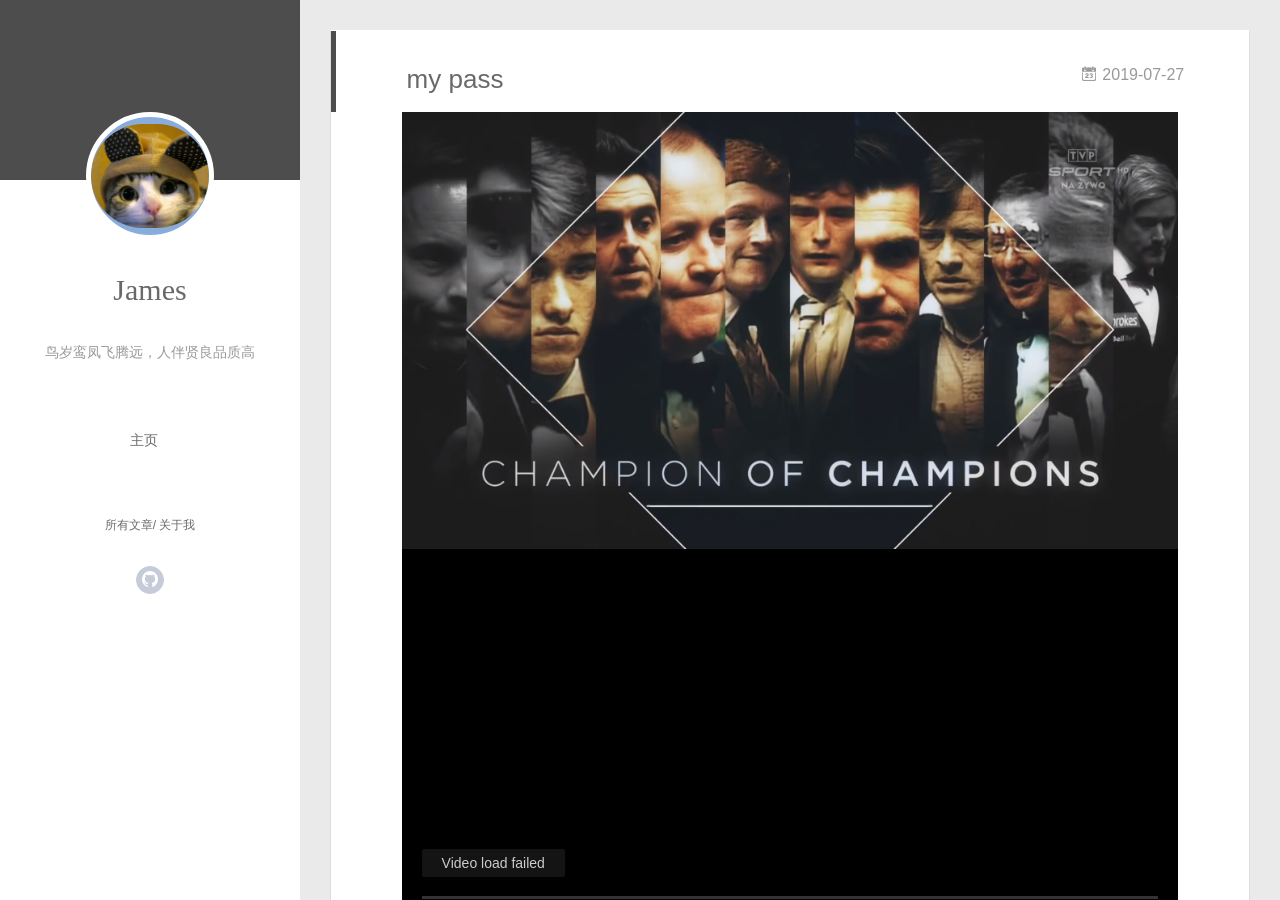
==== index.html @ f9513416 "Site updated: 2019-07-27 18:18:54" ====
<!DOCTYPE html>
<html>

<head>
  <meta name="generator" content="Hexo 3.9.0">
  <meta charset="utf-8">

  <meta name="renderer" content="webkit">
  <meta http-equiv="X-UA-Compatible" content="IE=edge">
  <link rel="dns-prefetch" href="https://www.xzlxh.club">
  <title>WilimCode 专注技术成长</title>
  <meta name="viewport"
                                                                                  content="width=device-width, initial-scale=1, maximum-scale=1">
  <meta property="og:type" content="website">
  <meta property="og:title" content="WilimCode 专注技术成长">
  <meta property="og:url" content="https://www.xzlxh.club/index.html">
  <meta property="og:site_name" content="WilimCode 专注技术成长">
  <meta property="og:locale" content="default">
  <meta name="twitter:card" content="summary">
  <meta name="twitter:title" content="WilimCode 专注技术成长">

  <link rel="alternative" href="/atom.xml" title="WilimCode 专注技术成长"
                                                                                  type="application/atom+xml">

  <link rel="icon" href="/favicon.png">

  <link rel="stylesheet" type="text/css" href="/./main.0cf68a.css">

  <style type="text/css">
    #container.show {
      background: linear-gradient(200deg, #a0cfe4, #e8c37e);
    }

  </style>

<link rel="stylesheet" type="text/css" href="/assets/css/DPlayer.min.css"><script src="/assets/js/DPlayer.min.js"></script></head>

</html>

<body>
  <div id="container" q-class="show:isCtnShow">
    <canvas id="anm-canvas" class="anm-canvas"></canvas>
    <div class="left-col" q-class="show:isShow">
      <div class="overlay" style="background: #4d4d4d"></div>
      <div class="intrude-less">
        <header id="header" class="inner">
          <a href="/" class="profilepic">
            <img src="/assets/img/head.jpeg" class="js-avatar">
          </a>
          <hgroup>
            <h1 class="header-author"><a href="/">James</a></h1>
          </hgroup>

          <p class="header-subtitle">鸟岁鸾凤飞腾远，人伴贤良品质高</p>

          <nav class="header-menu">
            <ul>

              <li><a href="/">主页</a></li>

            </ul>
          </nav>
          <nav class="header-smart-menu">

            <a q-on="click: openSlider(e, 'innerArchive')"
                                                                                            href="javascript:void(0)">所有文章</a>

            <a q-on="click: openSlider(e, 'aboutme')"
                                                                                            href="javascript:void(0)">关于我</a>

          </nav>
          <nav class="header-nav">
            <div class="social">

              <a class="github" target="_blank" href="https://github.com/linxjames"
                                                                                              title="github"><i
                                                                                                class="icon-github"></i></a>

            </div>
          </nav>
        </header>
      </div>

    </div>
    <div class="mid-col" q-class="show:isShow,hide:isShow|isFalse">
      <nav id="mobile-nav">
        <div class="overlay js-overlay" style="background: #4d4d4d"></div>
        <div class="btnctn js-mobile-btnctn">
          <div class="slider-trigger list" q-on="click: openSlider(e)"><i
                                                                                            class="icon icon-sort"></i>
          </div>
        </div>
        <div class="intrude-less">
          <header id="header" class="inner">
            <div class="profilepic">
              <img src="/assets/img/head.jpeg" class="js-avatar">
            </div>
            <hgroup>
              <h1 class="header-author js-header-author">James</h1>
            </hgroup>

            <p class="header-subtitle"><i
                                                                                              class="icon icon-quo-left"></i>鸟岁鸾凤飞腾远，人伴贤良品质高<i
                                                                                              class="icon icon-quo-right"></i>
            </p>

            <nav class="header-nav">
              <div class="social">

                <a class="github" target="_blank" href="https://github.com/linxjames"
                                                                                                title="github"><i
                                                                                                  class="icon-github"></i></a>

              </div>
            </nav>

            <nav class="header-menu js-header-menu">
              <ul style="width: 50%">

                <li style="width: 100%"><a href="/">主页</a></li>

              </ul>
            </nav>
          </header>
        </div>
        <div class="mobile-mask" style="display:none" q-show="isShow"></div>
      </nav>

      <div id="wrapper" class="body-wrap">
        <div class="menu-l">
          <div class="canvas-wrap">
            <canvas data-colors="#eaeaea" data-sectionHeight="100" data-contentId="js-content"
                                                                                            id="myCanvas1"
                                                                                            class="anm-canvas"></canvas>
          </div>
          <div id="js-content" class="content-ll">
            <article id="post-my-pass" class="article article-type-post  article-index" itemscope
                                                                                            itemprop="blogPost">
              <div class="article-inner">

                <header class="article-header">
                  <h1 itemprop="name">
                    <a class="article-title" href="/2019/07/27/my-pass/">my
                      pass</a>
                  </h1>

                  <a href="/2019/07/27/my-pass/" class="archive-article-date">
                    <time datetime="2019-07-27T04:00:51.000Z"
                                                                                                    itemprop="datePublished"><i
                                                                                                      class="icon-calendar icon"></i>2019-07-27</time>
                  </a>

                </header>

                <div class="article-entry" itemprop="articleBody">

                  <link rel="stylesheet" class="aplayer-secondary-style-marker"
                                                                                                  href="/assets/css/APlayer.min.css">
                  <script src="/assets/js/APlayer.min.js"
                                                                                                  class="aplayer-secondary-script-marker">
                  </script><img src="/2019/07/27/my-pass/champions.png"
                                                                                                  title="This is an example image">
                  <div id="dplayer0" class="dplayer hexo-tag-dplayer-mark"
                                                                                                  style="margin-bottom: 20px;">
                  </div>
                  <script>
                    (function() {
                      var player = new DPlayer({
                        "container": document.getElementById("dplayer0"),
                        "theme": "#FADFA3",
                        "loop": true,
                        "video": {
                          "url": "http://home.ustc.edu.cn/~mmmwhy/GEM.mp4",
                          "pic": "http://home.ustc.edu.cn/~mmmwhy/GEM.jpg"
                        }
                      });
                      window.dplayers || (window.dplayers = []);
                      window.dplayers.push(player);
                    })()

                  </script>

                </div>
                <div class="article-info article-info-index">

                  <p class="article-more-link">
                    <a class="article-more-a" href="/2019/07/27/my-pass/">展开全文
                      >></a>
                  </p>

                  <div class="clearfix"></div>
                </div>
              </div>
            </article>

            <aside class="wrap-side-operation">
              <div class="mod-side-operation">

                <div class="jump-container" id="js-jump-container"
                                                                                                style="display:none;">
                  <a href="javascript:void(0)"
                                                                                                  class="mod-side-operation__jump-to-top">
                    <i class="icon-font icon-back"></i>
                  </a>
                  <div id="js-jump-plan-container" class="jump-plan-container"
                                                                                                  style="top: -11px;">
                    <i class="icon-font icon-plane jump-plane"></i>
                  </div>
                </div>

              </div>
            </aside>

          </div>
        </div>
      </div>
      <footer id="footer">
        <div class="outer">
          <div id="footer-info">
            <div class="footer-left">
              &copy; 2019 WilimCode 专注技术成长
            </div>
            <div class="footer-right">
              <a href="https://github.com/linxjames"
                                                                                              target="_blank">MyGitHub</a>
              HomePage <a href="http://xzlxh.club" target="_blank">Home</a> by
              James
            </div>
          </div>
        </div>
      </footer>

    </div>
    <script>
      var yiliaConfig = {
        mathjax: false,
        isHome: true,
        isPost: false,
        isArchive: false,
        isTag: false,
        isCategory: false,
        open_in_new: true,
        toc_hide_index: true,
        root: "/",
        innerArchive: true,
        showTags: false
      }

    </script>

    <script>
      ! function(t) {
        function n(e) {
          if (r[e]) return r[e].exports;
          var i = r[e] = {
            exports: {},
            id: e,
            loaded: !1
          };
          return t[e].call(i.exports, i, i.exports, n), i.loaded = !0, i.exports
        }
        var r = {};
        n.m = t, n.c = r, n.p = "./", n(0)
      }([function(t, n, r) {
        r(195), t.exports = r(191)
      }, function(t, n, r) {
        var e = r(3),
          i = r(52),
          o = r(27),
          u = r(28),
          c = r(53),
          f = "prototype",
          a = function(t, n, r) {
            var s, l, h, v, p = t & a.F,
              d = t & a.G,
              y = t & a.S,
              g = t & a.P,
              b = t & a.B,
              m = d ? e : y ? e[n] || (e[n] = {}) : (e[n] || {})[f],
              x = d ? i : i[n] || (i[n] = {}),
              w = x[f] || (x[f] = {});
            d && (r = n);
            for (s in r) l = !p && m && void 0 !== m[s], h = (l ? m : r)[s],
              v =
              b && l ? c(h, e) : g && "function" == typeof h ? c(Function
                .call,
                h) : h, m && u(m, s, h, t & a.U), x[s] != h && o(x, s, v),
              g &&
              w[s] != h && (w[s] = h)
          };
        e.core = i, a.F = 1, a.G = 2, a.S = 4, a.P = 8, a.B = 16, a.W = 32,
          a
          .U = 64, a.R = 128, t.exports = a
      }, function(t, n, r) {
        var e = r(6);
        t.exports = function(t) {
          if (!e(t)) throw TypeError(t + " is not an object!");
          return t
        }
      }, function(t, n) {
        var r = t.exports = "undefined" != typeof window && window.Math ==
          Math ? window : "undefined" != typeof self && self.Math == Math ?
          self : Function("return this")();
        "number" == typeof __g && (__g = r)
      }, function(t, n) {
        t.exports = function(t) {
          try {
            return !!t()
          } catch (t) {
            return !0
          }
        }
      }, function(t, n) {
        var r = t.exports = "undefined" != typeof window && window.Math ==
          Math ? window : "undefined" != typeof self && self.Math == Math ?
          self : Function("return this")();
        "number" == typeof __g && (__g = r)
      }, function(t, n) {
        t.exports = function(t) {
          return "object" == typeof t ? null !== t : "function" ==
            typeof t
        }
      }, function(t, n, r) {
        var e = r(126)("wks"),
          i = r(76),
          o = r(3).Symbol,
          u = "function" == typeof o;
        (t.exports = function(t) {
          return e[t] || (e[t] = u && o[t] || (u ? o : i)("Symbol." + t))
        }).store = e
      }, function(t, n) {
        var r = {}.hasOwnProperty;
        t.exports = function(t, n) {
          return r.call(t, n)
        }
      }, function(t, n, r) {
        var e = r(94),
          i = r(33);
        t.exports = function(t) {
          return e(i(t))
        }
      }, function(t, n, r) {
        t.exports = !r(4)(function() {
          return 7 != Object.defineProperty({}, "a", {
            get: function() {
              return 7
            }
          }).a
        })
      }, function(t, n, r) {
        var e = r(2),
          i = r(167),
          o = r(50),
          u = Object.defineProperty;
        n.f = r(10) ? Object.defineProperty : function(t, n, r) {
          if (e(t), n = o(n, !0), e(r), i) try {
            return u(t, n, r)
          } catch (t) {}
          if ("get" in r || "set" in r) throw TypeError(
            "Accessors not supported!");
          return "value" in r && (t[n] = r.value), t
        }
      }, function(t, n, r) {
        t.exports = !r(18)(function() {
          return 7 != Object.defineProperty({}, "a", {
            get: function() {
              return 7
            }
          }).a
        })
      }, function(t, n, r) {
        var e = r(14),
          i = r(22);
        t.exports = r(12) ? function(t, n, r) {
          return e.f(t, n, i(1, r))
        } : function(t, n, r) {
          return t[n] = r, t
        }
      }, function(t, n, r) {
        var e = r(20),
          i = r(58),
          o = r(42),
          u = Object.defineProperty;
        n.f = r(12) ? Object.defineProperty : function(t, n, r) {
          if (e(t), n = o(n, !0), e(r), i) try {
            return u(t, n, r)
          } catch (t) {}
          if ("get" in r || "set" in r) throw TypeError(
            "Accessors not supported!");
          return "value" in r && (t[n] = r.value), t
        }
      }, function(t, n, r) {
        var e = r(40)("wks"),
          i = r(23),
          o = r(5).Symbol,
          u = "function" == typeof o;
        (t.exports = function(t) {
          return e[t] || (e[t] = u && o[t] || (u ? o : i)("Symbol." + t))
        }).store = e
      }, function(t, n, r) {
        var e = r(67),
          i = Math.min;
        t.exports = function(t) {
          return t > 0 ? i(e(t), 9007199254740991) : 0
        }
      }, function(t, n, r) {
        var e = r(46);
        t.exports = function(t) {
          return Object(e(t))
        }
      }, function(t, n) {
        t.exports = function(t) {
          try {
            return !!t()
          } catch (t) {
            return !0
          }
        }
      }, function(t, n, r) {
        var e = r(63),
          i = r(34);
        t.exports = Object.keys || function(t) {
          return e(t, i)
        }
      }, function(t, n, r) {
        var e = r(21);
        t.exports = function(t) {
          if (!e(t)) throw TypeError(t + " is not an object!");
          return t
        }
      }, function(t, n) {
        t.exports = function(t) {
          return "object" == typeof t ? null !== t : "function" ==
            typeof t
        }
      }, function(t, n) {
        t.exports = function(t, n) {
          return {
            enumerable: !(1 & t),
            configurable: !(2 & t),
            writable: !(4 & t),
            value: n
          }
        }
      }, function(t, n) {
        var r = 0,
          e = Math.random();
        t.exports = function(t) {
          return "Symbol(".concat(void 0 === t ? "" : t, ")_", (++r + e)
            .toString(36))
        }
      }, function(t, n) {
        var r = {}.hasOwnProperty;
        t.exports = function(t, n) {
          return r.call(t, n)
        }
      }, function(t, n) {
        var r = t.exports = {
          version: "2.4.0"
        };
        "number" == typeof __e && (__e = r)
      }, function(t, n) {
        t.exports = function(t) {
          if ("function" != typeof t) throw TypeError(t +
            " is not a function!");
          return t
        }
      }, function(t, n, r) {
        var e = r(11),
          i = r(66);
        t.exports = r(10) ? function(t, n, r) {
          return e.f(t, n, i(1, r))
        } : function(t, n, r) {
          return t[n] = r, t
        }
      }, function(t, n, r) {
        var e = r(3),
          i = r(27),
          o = r(24),
          u = r(76)("src"),
          c = "toString",
          f = Function[c],
          a = ("" + f).split(c);
        r(52).inspectSource = function(t) {
          return f.call(t)
        }, (t.exports = function(t, n, r, c) {
          var f = "function" == typeof r;
          f && (o(r, "name") || i(r, "name", n)), t[n] !== r && (f && (
              o(r,
                u) || i(r, u, t[n] ? "" + t[n] : a.join(String(n)))),
            t ===
            e ? t[n] = r : c ? t[n] ? t[n] = r : i(t, n, r) : (
              delete t[
                n], i(t, n, r)))
        })(Function.prototype, c, function() {
          return "function" == typeof this && this[u] || f.call(this)
        })
      }, function(t, n, r) {
        var e = r(1),
          i = r(4),
          o = r(46),
          u = function(t, n, r, e) {
            var i = String(o(t)),
              u = "<" + n;
            return "" !== r && (u += " " + r + '="' + String(e).replace(
              /"/g,
              "&quot;") + '"'), u + ">" + i + "</" + n + ">"
          };
        t.exports = function(t, n) {
          var r = {};
          r[t] = n(u), e(e.P + e.F * i(function() {
            var n = "" [t]('"');
            return n !== n.toLowerCase() || n.split('"').length > 3
          }), "String", r)
        }
      }, function(t, n, r) {
        var e = r(115),
          i = r(46);
        t.exports = function(t) {
          return e(i(t))
        }
      }, function(t, n, r) {
        var e = r(116),
          i = r(66),
          o = r(30),
          u = r(50),
          c = r(24),
          f = r(167),
          a = Object.getOwnPropertyDescriptor;
        n.f = r(10) ? a : function(t, n) {
          if (t = o(t), n = u(n, !0), f) try {
            return a(t, n)
          } catch (t) {}
          if (c(t, n)) return i(!e.f.call(t, n), t[n])
        }
      }, function(t, n, r) {
        var e = r(24),
          i = r(17),
          o = r(145)("IE_PROTO"),
          u = Object.prototype;
        t.exports = Object.getPrototypeOf || function(t) {
          return t = i(t), e(t, o) ? t[o] : "function" == typeof t
            .constructor && t instanceof t.constructor ? t.constructor
            .prototype : t instanceof Object ? u : null
        }
      }, function(t, n) {
        t.exports = function(t) {
          if (void 0 == t) throw TypeError("Can't call method on  " + t);
          return t
        }
      }, function(t, n) {
        t.exports =
          "constructor,hasOwnProperty,isPrototypeOf,propertyIsEnumerable,toLocaleString,toString,valueOf"
          .split(",")
      }, function(t, n) {
        t.exports = {}
      }, function(t, n) {
        t.exports = !0
      }, function(t, n) {
        n.f = {}.propertyIsEnumerable
      }, function(t, n, r) {
        var e = r(14).f,
          i = r(8),
          o = r(15)("toStringTag");
        t.exports = function(t, n, r) {
          t && !i(t = r ? t : t.prototype, o) && e(t, o, {
            configurable: !0,
            value: n
          })
        }
      }, function(t, n, r) {
        var e = r(40)("keys"),
          i = r(23);
        t.exports = function(t) {
          return e[t] || (e[t] = i(t))
        }
      }, function(t, n, r) {
        var e = r(5),
          i = "__core-js_shared__",
          o = e[i] || (e[i] = {});
        t.exports = function(t) {
          return o[t] || (o[t] = {})
        }
      }, function(t, n) {
        var r = Math.ceil,
          e = Math.floor;
        t.exports = function(t) {
          return isNaN(t = +t) ? 0 : (t > 0 ? e : r)(t)
        }
      }, function(t, n, r) {
        var e = r(21);
        t.exports = function(t, n) {
          if (!e(t)) return t;
          var r, i;
          if (n && "function" == typeof(r = t.toString) && !e(i = r.call(
              t)))
            return i;
          if ("function" == typeof(r = t.valueOf) && !e(i = r.call(t)))
            return i;
          if (!n && "function" == typeof(r = t.toString) && !e(i = r.call(
              t)))
            return i;
          throw TypeError("Can't convert object to primitive value")
        }
      }, function(t, n, r) {
        var e = r(5),
          i = r(25),
          o = r(36),
          u = r(44),
          c = r(14).f;
        t.exports = function(t) {
          var n = i.Symbol || (i.Symbol = o ? {} : e.Symbol || {});
          "_" == t.charAt(0) || t in n || c(n, t, {
            value: u.f(t)
          })
        }
      }, function(t, n, r) {
        n.f = r(15)
      }, function(t, n) {
        var r = {}.toString;
        t.exports = function(t) {
          return r.call(t).slice(8, -1)
        }
      }, function(t, n) {
        t.exports = function(t) {
          if (void 0 == t) throw TypeError("Can't call method on  " + t);
          return t
        }
      }, function(t, n, r) {
        var e = r(4);
        t.exports = function(t, n) {
          return !!t && e(function() {
            n ? t.call(null, function() {}, 1) : t.call(null)
          })
        }
      }, function(t, n, r) {
        var e = r(53),
          i = r(115),
          o = r(17),
          u = r(16),
          c = r(203);
        t.exports = function(t, n) {
          var r = 1 == t,
            f = 2 == t,
            a = 3 == t,
            s = 4 == t,
            l = 6 == t,
            h = 5 == t || l,
            v = n || c;
          return function(n, c, p) {
            for (var d, y, g = o(n), b = i(g), m = e(c, p, 3), x = u(b
                  .length), w = 0, S = r ? v(n, x) : f ? v(n, 0) :
                void 0; x >
              w; w++)
              if ((h || w in b) && (d = b[w], y = m(d, w, g), t))
                if (r) S[w] = y;
                else if (y) switch (t) {
              case 3:
                return !0;
              case 5:
                return d;
              case 6:
                return w;
              case 2:
                S.push(d)
            } else if (s) return !1;
            return l ? -1 : a || s ? s : S
          }
        }
      }, function(t, n, r) {
        var e = r(1),
          i = r(52),
          o = r(4);
        t.exports = function(t, n) {
          var r = (i.Object || {})[t] || Object[t],
            u = {};
          u[t] = n(r), e(e.S + e.F * o(function() {
            r(1)
          }), "Object", u)
        }
      }, function(t, n, r) {
        var e = r(6);
        t.exports = function(t, n) {
          if (!e(t)) return t;
          var r, i;
          if (n && "function" == typeof(r = t.toString) && !e(i = r.call(
              t)))
            return i;
          if ("function" == typeof(r = t.valueOf) && !e(i = r.call(t)))
            return i;
          if (!n && "function" == typeof(r = t.toString) && !e(i = r.call(
              t)))
            return i;
          throw TypeError("Can't convert object to primitive value")
        }
      }, function(t, n, r) {
        var e = r(5),
          i = r(25),
          o = r(91),
          u = r(13),
          c = "prototype",
          f = function(t, n, r) {
            var a, s, l, h = t & f.F,
              v = t & f.G,
              p = t & f.S,
              d = t & f.P,
              y = t & f.B,
              g = t & f.W,
              b = v ? i : i[n] || (i[n] = {}),
              m = b[c],
              x = v ? e : p ? e[n] : (e[n] || {})[c];
            v && (r = n);
            for (a in r)(s = !h && x && void 0 !== x[a]) && a in b || (l =
              s ?
              x[a] : r[a], b[a] = v && "function" != typeof x[a] ? r[a] :
              y &&
              s ? o(l, e) : g && x[a] == l ? function(t) {
                var n = function(n, r, e) {
                  if (this instanceof t) {
                    switch (arguments.length) {
                      case 0:
                        return new t;
                      case 1:
                        return new t(n);
                      case 2:
                        return new t(n, r)
                    }
                    return new t(n, r, e)
                  }
                  return t.apply(this, arguments)
                };
                return n[c] = t[c], n
              }(l) : d && "function" == typeof l ? o(Function.call, l) :
              l,
              d && ((b.virtual || (b.virtual = {}))[a] = l, t & f.R &&
                m && !
                m[a] && u(m, a, l)))
          };
        f.F = 1, f.G = 2, f.S = 4, f.P = 8, f.B = 16, f.W = 32, f.U = 64, f
          .R =
          128, t.exports = f
      }, function(t, n) {
        var r = t.exports = {
          version: "2.4.0"
        };
        "number" == typeof __e && (__e = r)
      }, function(t, n, r) {
        var e = r(26);
        t.exports = function(t, n, r) {
          if (e(t), void 0 === n) return t;
          switch (r) {
            case 1:
              return function(r) {
                return t.call(n, r)
              };
            case 2:
              return function(r, e) {
                return t.call(n, r, e)
              };
            case 3:
              return function(r, e, i) {
                return t.call(n, r, e, i)
              }
          }
          return function() {
            return t.apply(n, arguments)
          }
        }
      }, function(t, n, r) {
        var e = r(183),
          i = r(1),
          o = r(126)("metadata"),
          u = o.store || (o.store = new(r(186))),
          c = function(t, n, r) {
            var i = u.get(t);
            if (!i) {
              if (!r) return;
              u.set(t, i = new e)
            }
            var o = i.get(n);
            if (!o) {
              if (!r) return;
              i.set(n, o = new e)
            }
            return o
          },
          f = function(t, n, r) {
            var e = c(n, r, !1);
            return void 0 !== e && e.has(t)
          },
          a = function(t, n, r) {
            var e = c(n, r, !1);
            return void 0 === e ? void 0 : e.get(t)
          },
          s = function(t, n, r, e) {
            c(r, e, !0).set(t, n)
          },
          l = function(t, n) {
            var r = c(t, n, !1),
              e = [];
            return r && r.forEach(function(t, n) {
              e.push(n)
            }), e
          },
          h = function(t) {
            return void 0 === t || "symbol" == typeof t ? t : String(t)
          },
          v = function(t) {
            i(i.S, "Reflect", t)
          };
        t.exports = {
          store: u,
          map: c,
          has: f,
          get: a,
          set: s,
          keys: l,
          key: h,
          exp: v
        }
      }, function(t, n, r) {
        "use strict";
        if (r(10)) {
          var e = r(69),
            i = r(3),
            o = r(4),
            u = r(1),
            c = r(127),
            f = r(152),
            a = r(53),
            s = r(68),
            l = r(66),
            h = r(27),
            v = r(73),
            p = r(67),
            d = r(16),
            y = r(75),
            g = r(50),
            b = r(24),
            m = r(180),
            x = r(114),
            w = r(6),
            S = r(17),
            _ = r(137),
            O = r(70),
            E = r(32),
            P = r(71).f,
            j = r(154),
            F = r(76),
            M = r(7),
            A = r(48),
            N = r(117),
            T = r(146),
            I = r(155),
            k = r(80),
            L = r(123),
            R = r(74),
            C = r(130),
            D = r(160),
            U = r(11),
            W = r(31),
            G = U.f,
            B = W.f,
            V = i.RangeError,
            z = i.TypeError,
            q = i.Uint8Array,
            K = "ArrayBuffer",
            J = "Shared" + K,
            Y = "BYTES_PER_ELEMENT",
            H = "prototype",
            $ = Array[H],
            X = f.ArrayBuffer,
            Q = f.DataView,
            Z = A(0),
            tt = A(2),
            nt = A(3),
            rt = A(4),
            et = A(5),
            it = A(6),
            ot = N(!0),
            ut = N(!1),
            ct = I.values,
            ft = I.keys,
            at = I.entries,
            st = $.lastIndexOf,
            lt = $.reduce,
            ht = $.reduceRight,
            vt = $.join,
            pt = $.sort,
            dt = $.slice,
            yt = $.toString,
            gt = $.toLocaleString,
            bt = M("iterator"),
            mt = M("toStringTag"),
            xt = F("typed_constructor"),
            wt = F("def_constructor"),
            St = c.CONSTR,
            _t = c.TYPED,
            Ot = c.VIEW,
            Et = "Wrong length!",
            Pt = A(1, function(t, n) {
              return Tt(T(t, t[wt]), n)
            }),
            jt = o(function() {
              return 1 === new q(new Uint16Array([1]).buffer)[0]
            }),
            Ft = !!q && !!q[H].set && o(function() {
              new q(1).set({})
            }),
            Mt = function(t, n) {
              if (void 0 === t) throw z(Et);
              var r = +t,
                e = d(t);
              if (n && !m(r, e)) throw V(Et);
              return e
            },
            At = function(t, n) {
              var r = p(t);
              if (r < 0 || r % n) throw V("Wrong offset!");
              return r
            },
            Nt = function(t) {
              if (w(t) && _t in t) return t;
              throw z(t + " is not a typed array!")
            },
            Tt = function(t, n) {
              if (!(w(t) && xt in t)) throw z(
                "It is not a typed array constructor!");
              return new t(n)
            },
            It = function(t, n) {
              return kt(T(t, t[wt]), n)
            },
            kt = function(t, n) {
              for (var r = 0, e = n.length, i = Tt(t, e); e > r;) i[r] = n[
                r++];
              return i
            },
            Lt = function(t, n, r) {
              G(t, n, {
                get: function() {
                  return this._d[r]
                }
              })
            },
            Rt = function(t) {
              var n, r, e, i, o, u, c = S(t),
                f = arguments.length,
                s = f > 1 ? arguments[1] : void 0,
                l = void 0 !== s,
                h = j(c);
              if (void 0 != h && !_(h)) {
                for (u = h.call(c), e = [], n = 0; !(o = u.next())
                  .done; n++) e
                  .push(o.value);
                c = e
              }
              for (l && f > 2 && (s = a(s, arguments[2], 2)), n = 0, r = d(c
                  .length), i = Tt(this, r); r > n; n++) i[n] = l ? s(c[n],
                  n) :
                c[n];
              return i
            },
            Ct = function() {
              for (var t = 0, n = arguments.length, r = Tt(this, n); n > t;)
                r[
                  t] = arguments[t++];
              return r
            },
            Dt = !!q && o(function() {
              gt.call(new q(1))
            }),
            Ut = function() {
              return gt.apply(Dt ? dt.call(Nt(this)) : Nt(this), arguments)
            },
            Wt = {
              copyWithin: function(t, n) {
                return D.call(Nt(this), t, n, arguments.length > 2 ?
                  arguments[2] : void 0)
              },
              every: function(t) {
                return rt(Nt(this), t, arguments.length > 1 ? arguments[
                  1] :
                  void 0)
              },
              fill: function(t) {
                return C.apply(Nt(this), arguments)
              },
              filter: function(t) {
                return It(this, tt(Nt(this), t, arguments.length > 1 ?
                  arguments[1] : void 0))
              },
              find: function(t) {
                return et(Nt(this), t, arguments.length > 1 ? arguments[
                  1] :
                  void 0)
              },
              findIndex: function(t) {
                return it(Nt(this), t, arguments.length > 1 ? arguments[
                  1] :
                  void 0)
              },
              forEach: function(t) {
                Z(Nt(this), t, arguments.length > 1 ? arguments[1] :
                  void 0)
              },
              indexOf: function(t) {
                return ut(Nt(this), t, arguments.length > 1 ? arguments[
                  1] :
                  void 0)
              },
              includes: function(t) {
                return ot(Nt(this), t, arguments.length > 1 ? arguments[
                  1] :
                  void 0)
              },
              join: function(t) {
                return vt.apply(Nt(this), arguments)
              },
              lastIndexOf: function(t) {
                return st.apply(Nt(this), arguments)
              },
              map: function(t) {
                return Pt(Nt(this), t, arguments.length > 1 ? arguments[
                  1] :
                  void 0)
              },
              reduce: function(t) {
                return lt.apply(Nt(this), arguments)
              },
              reduceRight: function(t) {
                return ht.apply(Nt(this), arguments)
              },
              reverse: function() {
                for (var t, n = this, r = Nt(n).length, e = Math.floor(r /
                      2),
                    i = 0; i < e;) t = n[i], n[i++] = n[--r], n[r] = t;
                return n
              },
              some: function(t) {
                return nt(Nt(this), t, arguments.length > 1 ? arguments[
                  1] :
                  void 0)
              },
              sort: function(t) {
                return pt.call(Nt(this), t)
              },
              subarray: function(t, n) {
                var r = Nt(this),
                  e = r.length,
                  i = y(t, e);
                return new(T(r, r[wt]))(r.buffer, r.byteOffset + i * r
                  .BYTES_PER_ELEMENT, d((void 0 === n ? e : y(n, e)) -
                    i))
              }
            },
            Gt = function(t, n) {
              return It(this, dt.call(Nt(this), t, n))
            },
            Bt = function(t) {
              Nt(this);
              var n = At(arguments[1], 1),
                r = this.length,
                e = S(t),
                i = d(e.length),
                o = 0;
              if (i + n > r) throw V(Et);
              for (; o < i;) this[n + o] = e[o++]
            },
            Vt = {
              entries: function() {
                return at.call(Nt(this))
              },
              keys: function() {
                return ft.call(Nt(this))
              },
              values: function() {
                return ct.call(Nt(this))
              }
            },
            zt = function(t, n) {
              return w(t) && t[_t] && "symbol" != typeof n && n in t &&
                String(+
                  n) == String(n)
            },
            qt = function(t, n) {
              return zt(t, n = g(n, !0)) ? l(2, t[n]) : B(t, n)
            },
            Kt = function(t, n, r) {
              return !(zt(t, n = g(n, !0)) && w(r) && b(r, "value")) || b(r,
                  "get") || b(r, "set") || r.configurable || b(r,
                  "writable") &&
                !r.writable || b(r, "enumerable") && !r.enumerable ? G(t, n,
                  r) : (t[n] = r.value, t)
            };
          St || (W.f = qt, U.f = Kt), u(u.S + u.F * !St, "Object", {
            getOwnPropertyDescriptor: qt,
            defineProperty: Kt
          }), o(function() {
            yt.call({})
          }) && (yt = gt = function() {
            return vt.call(this)
          });
          var Jt = v({}, Wt);
          v(Jt, Vt), h(Jt, bt, Vt.values), v(Jt, {
            slice: Gt,
            set: Bt,
            constructor: function() {},
            toString: yt,
            toLocaleString: Ut
          }), Lt(Jt, "buffer", "b"), Lt(Jt, "byteOffset", "o"), Lt(Jt,
            "byteLength", "l"), Lt(Jt, "length", "e"), G(Jt, mt, {
            get: function() {
              return this[_t]
            }
          }), t.exports = function(t, n, r, f) {
            f = !!f;
            var a = t + (f ? "Clamped" : "") + "Array",
              l = "Uint8Array" != a,
              v = "get" + t,
              p = "set" + t,
              y = i[a],
              g = y || {},
              b = y && E(y),
              m = !y || !c.ABV,
              S = {},
              _ = y && y[H],
              j = function(t, r) {
                var e = t._d;
                return e.v[v](r * n + e.o, jt)
              },
              F = function(t, r, e) {
                var i = t._d;
                f && (e = (e = Math.round(e)) < 0 ? 0 : e > 255 ? 255 :
                  255 &
                  e), i.v[p](r * n + i.o, e, jt)
              },
              M = function(t, n) {
                G(t, n, {
                  get: function() {
                    return j(this, n)
                  },
                  set: function(t) {
                    return F(this, n, t)
                  },
                  enumerable: !0
                })
              };
            m ? (y = r(function(t, r, e, i) {
              s(t, y, a, "_d");
              var o, u, c, f, l = 0,
                v = 0;
              if (w(r)) {
                if (!(r instanceof X || (f = x(r)) == K || f == J))
                  return _t in r ? kt(y, r) : Rt.call(y, r);
                o = r, v = At(e, n);
                var p = r.byteLength;
                if (void 0 === i) {
                  if (p % n) throw V(Et);
                  if ((u = p - v) < 0) throw V(Et)
                } else if ((u = d(i) * n) + v > p) throw V(Et);
                c = u / n
              } else c = Mt(r, !0), u = c * n, o = new X(u);
              for (h(t, "_d", {
                  b: o,
                  o: v,
                  l: u,
                  e: c,
                  v: new Q(o)
                }); l < c;) M(t, l++)
            }), _ = y[H] = O(Jt), h(_, "constructor", y)) : L(function(
              t) {
              new y(null), new y(t)
            }, !0) || (y = r(function(t, r, e, i) {
              s(t, y, a);
              var o;
              return w(r) ? r instanceof X || (o = x(r)) == K ||
                o ==
                J ? void 0 !== i ? new g(r, At(e, n), i) :
                void 0 !==
                e ? new g(r, At(e, n)) : new g(r) : _t in r ? kt(y,
                  r) :
                Rt.call(y, r) : new g(Mt(r, l))
            }), Z(b !== Function.prototype ? P(g).concat(P(b)) : P(g),
              function(t) {
                t in y || h(y, t, g[t])
              }), y[H] = _, e || (_.constructor = y));
            var A = _[bt],
              N = !!A && ("values" == A.name || void 0 == A.name),
              T = Vt.values;
            h(y, xt, !0), h(_, _t, a), h(_, Ot, !0), h(_, wt, y), (f ?
              new y(
                1)[mt] == a : mt in _) || G(_, mt, {
              get: function() {
                return a
              }
            }), S[a] = y, u(u.G + u.W + u.F * (y != g), S), u(u.S, a, {
              BYTES_PER_ELEMENT: n,
              from: Rt,
              of: Ct
            }), Y in _ || h(_, Y, n), u(u.P, a, Wt), R(a), u(u.P + u.F *
              Ft,
              a, {
                set: Bt
              }), u(u.P + u.F * !N, a, Vt), u(u.P + u.F * (_.toString !=
              yt), a, {
              toString: yt
            }), u(u.P + u.F * o(function() {
              new y(1).slice()
            }), a, {
              slice: Gt
            }), u(u.P + u.F * (o(function() {
              return [1, 2].toLocaleString() != new y([1, 2])
                .toLocaleString()
            }) || !o(function() {
              _.toLocaleString.call([1, 2])
            })), a, {
              toLocaleString: Ut
            }), k[a] = N ? A : T, e || N || h(_, bt, T)
          }
        } else t.exports = function() {}
      }, function(t, n) {
        var r = {}.toString;
        t.exports = function(t) {
          return r.call(t).slice(8, -1)
        }
      }, function(t, n, r) {
        var e = r(21),
          i = r(5).document,
          o = e(i) && e(i.createElement);
        t.exports = function(t) {
          return o ? i.createElement(t) : {}
        }
      }, function(t, n, r) {
        t.exports = !r(12) && !r(18)(function() {
          return 7 != Object.defineProperty(r(57)("div"), "a", {
            get: function() {
              return 7
            }
          }).a
        })
      }, function(t, n, r) {
        "use strict";
        var e = r(36),
          i = r(51),
          o = r(64),
          u = r(13),
          c = r(8),
          f = r(35),
          a = r(96),
          s = r(38),
          l = r(103),
          h = r(15)("iterator"),
          v = !([].keys && "next" in [].keys()),
          p = "keys",
          d = "values",
          y = function() {
            return this
          };
        t.exports = function(t, n, r, g, b, m, x) {
          a(r, n, g);
          var w, S, _, O = function(t) {
              if (!v && t in F) return F[t];
              switch (t) {
                case p:
                case d:
                  return function() {
                    return new r(this, t)
                  }
              }
              return function() {
                return new r(this, t)
              }
            },
            E = n + " Iterator",
            P = b == d,
            j = !1,
            F = t.prototype,
            M = F[h] || F["@@iterator"] || b && F[b],
            A = M || O(b),
            N = b ? P ? O("entries") : A : void 0,
            T = "Array" == n ? F.entries || M : M;
          if (T && (_ = l(T.call(new t))) !== Object.prototype && (s(_, E,
              !
              0), e || c(_, h) || u(_, h, y)), P && M && M.name !== d && (
              j = !0, A = function() {
                return M.call(this)
              }), e && !x || !v && !j && F[h] || u(F, h, A), f[n] = A, f[
              E] =
            y, b)
            if (w = {
                values: P ? A : O(d),
                keys: m ? A : O(p),
                entries: N
              }, x)
              for (S in w) S in F || o(F, S, w[S]);
            else i(i.P + i.F * (v || j), n, w);
          return w
        }
      }, function(t, n, r) {
        var e = r(20),
          i = r(100),
          o = r(34),
          u = r(39)("IE_PROTO"),
          c = function() {},
          f = "prototype",
          a = function() {
            var t, n = r(57)("iframe"),
              e = o.length;
            for (n.style.display = "none", r(93).appendChild(n), n.src =
              "javascript:", t = n.contentWindow.document, t.open(), t
              .write(
                "<script>document.F=Object<\/script>"), t.close(), a = t
              .F; e--;
            ) delete a[f][o[e]];
            return a()
          };
        t.exports = Object.create || function(t, n) {
          var r;
          return null !== t ? (c[f] = e(t), r = new c, c[f] = null, r[u] =
            t) : r = a(), void 0 === n ? r : i(r, n)
        }
      }, function(t, n, r) {
        var e = r(63),
          i = r(34).concat("length", "prototype");
        n.f = Object.getOwnPropertyNames || function(t) {
          return e(t, i)
        }
      }, function(t, n) {
        n.f = Object.getOwnPropertySymbols
      }, function(t, n, r) {
        var e = r(8),
          i = r(9),
          o = r(90)(!1),
          u = r(39)("IE_PROTO");
        t.exports = function(t, n) {
          var r, c = i(t),
            f = 0,
            a = [];
          for (r in c) r != u && e(c, r) && a.push(r);
          for (; n.length > f;) e(c, r = n[f++]) && (~o(a, r) || a.push(
            r));
          return a
        }
      }, function(t, n, r) {
        t.exports = r(13)
      }, function(t, n, r) {
        var e = r(76)("meta"),
          i = r(6),
          o = r(24),
          u = r(11).f,
          c = 0,
          f = Object.isExtensible || function() {
            return !0
          },
          a = !r(4)(function() {
            return f(Object.preventExtensions({}))
          }),
          s = function(t) {
            u(t, e, {
              value: {
                i: "O" + ++c,
                w: {}
              }
            })
          },
          l = function(t, n) {
            if (!i(t)) return "symbol" == typeof t ? t : ("string" ==
              typeof t ?
              "S" : "P") + t;
            if (!o(t, e)) {
              if (!f(t)) return "F";
              if (!n) return "E";
              s(t)
            }
            return t[e].i
          },
          h = function(t, n) {
            if (!o(t, e)) {
              if (!f(t)) return !0;
              if (!n) return !1;
              s(t)
            }
            return t[e].w
          },
          v = function(t) {
            return a && p.NEED && f(t) && !o(t, e) && s(t), t
          },
          p = t.exports = {
            KEY: e,
            NEED: !1,
            fastKey: l,
            getWeak: h,
            onFreeze: v
          }
      }, function(t, n) {
        t.exports = function(t, n) {
          return {
            enumerable: !(1 & t),
            configurable: !(2 & t),
            writable: !(4 & t),
            value: n
          }
        }
      }, function(t, n) {
        var r = Math.ceil,
          e = Math.floor;
        t.exports = function(t) {
          return isNaN(t = +t) ? 0 : (t > 0 ? e : r)(t)
        }
      }, function(t, n) {
        t.exports = function(t, n, r, e) {
          if (!(t instanceof n) || void 0 !== e && e in t)
          throw TypeError(r +
              ": incorrect invocation!");
          return t
        }
      }, function(t, n) {
        t.exports = !1
      }, function(t, n, r) {
        var e = r(2),
          i = r(173),
          o = r(133),
          u = r(145)("IE_PROTO"),
          c = function() {},
          f = "prototype",
          a = function() {
            var t, n = r(132)("iframe"),
              e = o.length;
            for (n.style.display = "none", r(135).appendChild(n), n.src =
              "javascript:", t = n.contentWindow.document, t.open(), t
              .write(
                "<script>document.F=Object<\/script>"), t.close(), a = t
              .F; e--;
            ) delete a[f][o[e]];
            return a()
          };
        t.exports = Object.create || function(t, n) {
          var r;
          return null !== t ? (c[f] = e(t), r = new c, c[f] = null, r[u] =
            t) : r = a(), void 0 === n ? r : i(r, n)
        }
      }, function(t, n, r) {
        var e = r(175),
          i = r(133).concat("length", "prototype");
        n.f = Object.getOwnPropertyNames || function(t) {
          return e(t, i)
        }
      }, function(t, n, r) {
        var e = r(175),
          i = r(133);
        t.exports = Object.keys || function(t) {
          return e(t, i)
        }
      }, function(t, n, r) {
        var e = r(28);
        t.exports = function(t, n, r) {
          for (var i in n) e(t, i, n[i], r);
          return t
        }
      }, function(t, n, r) {
        "use strict";
        var e = r(3),
          i = r(11),
          o = r(10),
          u = r(7)("species");
        t.exports = function(t) {
          var n = e[t];
          o && n && !n[u] && i.f(n, u, {
            configurable: !0,
            get: function() {
              return this
            }
          })
        }
      }, function(t, n, r) {
        var e = r(67),
          i = Math.max,
          o = Math.min;
        t.exports = function(t, n) {
          return t = e(t), t < 0 ? i(t + n, 0) : o(t, n)
        }
      }, function(t, n) {
        var r = 0,
          e = Math.random();
        t.exports = function(t) {
          return "Symbol(".concat(void 0 === t ? "" : t, ")_", (++r + e)
            .toString(36))
        }
      }, function(t, n, r) {
        var e = r(33);
        t.exports = function(t) {
          return Object(e(t))
        }
      }, function(t, n, r) {
        var e = r(7)("unscopables"),
          i = Array.prototype;
        void 0 == i[e] && r(27)(i, e, {}), t.exports = function(t) {
          i[e][t] = !0
        }
      }, function(t, n, r) {
        var e = r(53),
          i = r(169),
          o = r(137),
          u = r(2),
          c = r(16),
          f = r(154),
          a = {},
          s = {},
          n = t.exports = function(t, n, r, l, h) {
            var v, p, d, y, g = h ? function() {
                return t
              } : f(t),
              b = e(r, l, n ? 2 : 1),
              m = 0;
            if ("function" != typeof g) throw TypeError(t +
              " is not iterable!");
            if (o(g)) {
              for (v = c(t.length); v > m; m++)
                if ((y = n ? b(u(p = t[m])[0], p[1]) : b(t[m])) === a ||
                  y ===
                  s) return y
            } else
              for (d = g.call(t); !(p = d.next()).done;)
                if ((y = i(d, b, p.value, n)) === a || y === s) return y
          };
        n.BREAK = a, n.RETURN = s
      }, function(t, n) {
        t.exports = {}
      }, function(t, n, r) {
        var e = r(11).f,
          i = r(24),
          o = r(7)("toStringTag");
        t.exports = function(t, n, r) {
          t && !i(t = r ? t : t.prototype, o) && e(t, o, {
            configurable: !0,
            value: n
          })
        }
      }, function(t, n, r) {
        var e = r(1),
          i = r(46),
          o = r(4),
          u = r(150),
          c = "[" + u + "]",
          f = "​",
          a = RegExp("^" + c + c + "*"),
          s = RegExp(c + c + "*$"),
          l = function(t, n, r) {
            var i = {},
              c = o(function() {
                return !!u[t]() || f[t]() != f
              }),
              a = i[t] = c ? n(h) : u[t];
            r && (i[r] = a), e(e.P + e.F * c, "String", i)
          },
          h = l.trim = function(t, n) {
            return t = String(i(t)), 1 & n && (t = t.replace(a, "")), 2 &
              n && (
                t = t.replace(s, "")), t
          };
        t.exports = l
      }, function(t, n, r) {
        t.exports = {
          default: r(86),
          __esModule: !0
        }
      }, function(t, n, r) {
        t.exports = {
          default: r(87),
          __esModule: !0
        }
      }, function(t, n, r) {
        "use strict";

        function e(t) {
          return t && t.__esModule ? t : {
            default: t
          }
        }
        n.__esModule = !0;
        var i = r(84),
          o = e(i),
          u = r(83),
          c = e(u),
          f = "function" == typeof c.default && "symbol" == typeof o
          .default ?
          function(t) {
            return typeof t
          } : function(t) {
            return t && "function" == typeof c.default && t.constructor ===
              c
              .default && t !== c.default.prototype ? "symbol" : typeof t
          };
        n.default = "function" == typeof c.default && "symbol" === f(o
          .default) ? function(t) {
          return void 0 === t ? "undefined" : f(t)
        } : function(t) {
          return t && "function" == typeof c.default && t.constructor ===
            c
            .default && t !== c.default.prototype ? "symbol" : void 0 ===
            t ?
            "undefined" : f(t)
        }
      }, function(t, n, r) {
        r(110), r(108), r(111), r(112), t.exports = r(25).Symbol
      }, function(t, n, r) {
        r(109), r(113), t.exports = r(44).f("iterator")
      }, function(t, n) {
        t.exports = function(t) {
          if ("function" != typeof t) throw TypeError(t +
            " is not a function!");
          return t
        }
      }, function(t, n) {
        t.exports = function() {}
      }, function(t, n, r) {
        var e = r(9),
          i = r(106),
          o = r(105);
        t.exports = function(t) {
          return function(n, r, u) {
            var c, f = e(n),
              a = i(f.length),
              s = o(u, a);
            if (t && r != r) {
              for (; a > s;)
                if ((c = f[s++]) != c) return !0
            } else
              for (; a > s; s++)
                if ((t || s in f) && f[s] === r) return t || s || 0;
            return !t && -1
          }
        }
      }, function(t, n, r) {
        var e = r(88);
        t.exports = function(t, n, r) {
          if (e(t), void 0 === n) return t;
          switch (r) {
            case 1:
              return function(r) {
                return t.call(n, r)
              };
            case 2:
              return function(r, e) {
                return t.call(n, r, e)
              };
            case 3:
              return function(r, e, i) {
                return t.call(n, r, e, i)
              }
          }
          return function() {
            return t.apply(n, arguments)
          }
        }
      }, function(t, n, r) {
        var e = r(19),
          i = r(62),
          o = r(37);
        t.exports = function(t) {
          var n = e(t),
            r = i.f;
          if (r)
            for (var u, c = r(t), f = o.f, a = 0; c.length > a;) f.call(t,
              u =
              c[a++]) && n.push(u);
          return n
        }
      }, function(t, n, r) {
        t.exports = r(5).document && document.documentElement
      }, function(t, n, r) {
        var e = r(56);
        t.exports = Object("z").propertyIsEnumerable(0) ? Object : function(
          t) {
          return "String" == e(t) ? t.split("") : Object(t)
        }
      }, function(t, n, r) {
        var e = r(56);
        t.exports = Array.isArray || function(t) {
          return "Array" == e(t)
        }
      }, function(t, n, r) {
        "use strict";
        var e = r(60),
          i = r(22),
          o = r(38),
          u = {};
        r(13)(u, r(15)("iterator"), function() {
          return this
        }), t.exports = function(t, n, r) {
          t.prototype = e(u, {
            next: i(1, r)
          }), o(t, n + " Iterator")
        }
      }, function(t, n) {
        t.exports = function(t, n) {
          return {
            value: n,
            done: !!t
          }
        }
      }, function(t, n, r) {
        var e = r(19),
          i = r(9);
        t.exports = function(t, n) {
          for (var r, o = i(t), u = e(o), c = u.length, f = 0; c > f;)
            if (o[r = u[f++]] === n) return r
        }
      }, function(t, n, r) {
        var e = r(23)("meta"),
          i = r(21),
          o = r(8),
          u = r(14).f,
          c = 0,
          f = Object.isExtensible || function() {
            return !0
          },
          a = !r(18)(function() {
            return f(Object.preventExtensions({}))
          }),
          s = function(t) {
            u(t, e, {
              value: {
                i: "O" + ++c,
                w: {}
              }
            })
          },
          l = function(t, n) {
            if (!i(t)) return "symbol" == typeof t ? t : ("string" ==
              typeof t ?
              "S" : "P") + t;
            if (!o(t, e)) {
              if (!f(t)) return "F";
              if (!n) return "E";
              s(t)
            }
            return t[e].i
          },
          h = function(t, n) {
            if (!o(t, e)) {
              if (!f(t)) return !0;
              if (!n) return !1;
              s(t)
            }
            return t[e].w
          },
          v = function(t) {
            return a && p.NEED && f(t) && !o(t, e) && s(t), t
          },
          p = t.exports = {
            KEY: e,
            NEED: !1,
            fastKey: l,
            getWeak: h,
            onFreeze: v
          }
      }, function(t, n, r) {
        var e = r(14),
          i = r(20),
          o = r(19);
        t.exports = r(12) ? Object.defineProperties : function(t, n) {
          i(t);
          for (var r, u = o(n), c = u.length, f = 0; c > f;) e.f(t, r = u[
            f++], n[r]);
          return t
        }
      }, function(t, n, r) {
        var e = r(37),
          i = r(22),
          o = r(9),
          u = r(42),
          c = r(8),
          f = r(58),
          a = Object.getOwnPropertyDescriptor;
        n.f = r(12) ? a : function(t, n) {
          if (t = o(t), n = u(n, !0), f) try {
            return a(t, n)
          } catch (t) {}
          if (c(t, n)) return i(!e.f.call(t, n), t[n])
        }
      }, function(t, n, r) {
        var e = r(9),
          i = r(61).f,
          o = {}.toString,
          u = "object" == typeof window && window && Object
          .getOwnPropertyNames ? Object.getOwnPropertyNames(window) : [],
          c = function(t) {
            try {
              return i(t)
            } catch (t) {
              return u.slice()
            }
          };
        t.exports.f = function(t) {
          return u && "[object Window]" == o.call(t) ? c(t) : i(e(t))
        }
      }, function(t, n, r) {
        var e = r(8),
          i = r(77),
          o = r(39)("IE_PROTO"),
          u = Object.prototype;
        t.exports = Object.getPrototypeOf || function(t) {
          return t = i(t), e(t, o) ? t[o] : "function" == typeof t
            .constructor && t instanceof t.constructor ? t.constructor
            .prototype : t instanceof Object ? u : null
        }
      }, function(t, n, r) {
        var e = r(41),
          i = r(33);
        t.exports = function(t) {
          return function(n, r) {
            var o, u, c = String(i(n)),
              f = e(r),
              a = c.length;
            return f < 0 || f >= a ? t ? "" : void 0 : (o = c
              .charCodeAt(f),
              o < 55296 || o > 56319 || f + 1 === a || (u = c
                .charCodeAt(
                  f + 1)) < 56320 || u > 57343 ? t ? c.charAt(f) : o :
              t ? c
              .slice(f, f + 2) : u - 56320 + (o - 55296 << 10) + 65536
              )
          }
        }
      }, function(t, n, r) {
        var e = r(41),
          i = Math.max,
          o = Math.min;
        t.exports = function(t, n) {
          return t = e(t), t < 0 ? i(t + n, 0) : o(t, n)
        }
      }, function(t, n, r) {
        var e = r(41),
          i = Math.min;
        t.exports = function(t) {
          return t > 0 ? i(e(t), 9007199254740991) : 0
        }
      }, function(t, n, r) {
        "use strict";
        var e = r(89),
          i = r(97),
          o = r(35),
          u = r(9);
        t.exports = r(59)(Array, "Array", function(t, n) {
          this._t = u(t), this._i = 0, this._k = n
        }, function() {
          var t = this._t,
            n = this._k,
            r = this._i++;
          return !t || r >= t.length ? (this._t = void 0, i(1)) :
            "keys" ==
            n ? i(0, r) : "values" == n ? i(0, t[r]) : i(0, [r, t[r]])
        }, "values"), o.Arguments = o.Array, e("keys"), e("values"), e(
          "entries")
      }, function(t, n) {}, function(t, n, r) {
        "use strict";
        var e = r(104)(!0);
        r(59)(String, "String", function(t) {
          this._t = String(t), this._i = 0
        }, function() {
          var t, n = this._t,
            r = this._i;
          return r >= n.length ? {
            value: void 0,
            done: !0
          } : (t = e(n, r), this._i += t.length, {
            value: t,
            done: !1
          })
        })
      }, function(t, n, r) {
        "use strict";
        var e = r(5),
          i = r(8),
          o = r(12),
          u = r(51),
          c = r(64),
          f = r(99).KEY,
          a = r(18),
          s = r(40),
          l = r(38),
          h = r(23),
          v = r(15),
          p = r(44),
          d = r(43),
          y = r(98),
          g = r(92),
          b = r(95),
          m = r(20),
          x = r(9),
          w = r(42),
          S = r(22),
          _ = r(60),
          O = r(102),
          E = r(101),
          P = r(14),
          j = r(19),
          F = E.f,
          M = P.f,
          A = O.f,
          N = e.Symbol,
          T = e.JSON,
          I = T && T.stringify,
          k = "prototype",
          L = v("_hidden"),
          R = v("toPrimitive"),
          C = {}.propertyIsEnumerable,
          D = s("symbol-registry"),
          U = s("symbols"),
          W = s("op-symbols"),
          G = Object[k],
          B = "function" == typeof N,
          V = e.QObject,
          z = !V || !V[k] || !V[k].findChild,
          q = o && a(function() {
            return 7 != _(M({}, "a", {
              get: function() {
                return M(this, "a", {
                  value: 7
                }).a
              }
            })).a
          }) ? function(t, n, r) {
            var e = F(G, n);
            e && delete G[n], M(t, n, r), e && t !== G && M(G, n, e)
          } : M,
          K = function(t) {
            var n = U[t] = _(N[k]);
            return n._k = t, n
          },
          J = B && "symbol" == typeof N.iterator ? function(t) {
            return "symbol" == typeof t
          } : function(t) {
            return t instanceof N
          },
          Y = function(t, n, r) {
            return t === G && Y(W, n, r), m(t), n = w(n, !0), m(r), i(U,
              n) ? (r
                .enumerable ? (i(t, L) && t[L][n] && (t[L][n] = !1), r = _(
                  r, {
                    enumerable: S(0, !1)
                  })) : (i(t, L) || M(t, L, S(1, {})), t[L][n] = !0), q(t,
                  n, r)
              ) : M(t, n, r)
          },
          H = function(t, n) {
            m(t);
            for (var r, e = g(n = x(n)), i = 0, o = e.length; o > i;) Y(t,
              r =
              e[i++], n[r]);
            return t
          },
          $ = function(t, n) {
            return void 0 === n ? _(t) : H(_(t), n)
          },
          X = function(t) {
            var n = C.call(this, t = w(t, !0));
            return !(this === G && i(U, t) && !i(W, t)) && (!(n || !i(this,
              t) || !i(U, t) || i(this, L) && this[L][t]) || n)
          },
          Q = function(t, n) {
            if (t = x(t), n = w(n, !0), t !== G || !i(U, n) || i(W, n)) {
              var r = F(t, n);
              return !r || !i(U, n) || i(t, L) && t[L][n] || (r
                .enumerable = !
                0), r
            }
          },
          Z = function(t) {
            for (var n, r = A(x(t)), e = [], o = 0; r.length > o;) i(U, n =
              r[
                o++]) || n == L || n == f || e.push(n);
            return e
          },
          tt = function(t) {
            for (var n, r = t === G, e = A(r ? W : x(t)), o = [], u = 0; e
              .length > u;) !i(U, n = e[u++]) || r && !i(G, n) || o.push(U[
              n]);
            return o
          };
        B || (N = function() {
            if (this instanceof N) throw TypeError(
              "Symbol is not a constructor!");
            var t = h(arguments.length > 0 ? arguments[0] : void 0),
              n = function(r) {
                this === G && n.call(W, r), i(this, L) && i(this[L], t) &&
                  (
                    this[L][t] = !1), q(this, t, S(1, r))
              };
            return o && z && q(G, t, {
              configurable: !0,
              set: n
            }), K(t)
          }, c(N[k], "toString", function() {
            return this._k
          }), E.f = Q, P.f = Y, r(61).f = O.f = Z, r(37).f = X, r(62).f =
          tt,
          o && !r(36) && c(G, "propertyIsEnumerable", X, !0), p.f =
          function(
            t) {
            return K(v(t))
          }), u(u.G + u.W + u.F * !B, {
          Symbol: N
        });
        for (var nt =
            "hasInstance,isConcatSpreadable,iterator,match,replace,search,species,split,toPrimitive,toStringTag,unscopables"
            .split(","), rt = 0; nt.length > rt;) v(nt[rt++]);
        for (var nt = j(v.store), rt = 0; nt.length > rt;) d(nt[rt++]);
        u(u.S + u.F * !B, "Symbol", {
          for: function(t) {
            return i(D, t += "") ? D[t] : D[t] = N(t)
          },
          keyFor: function(t) {
            if (J(t)) return y(D, t);
            throw TypeError(t + " is not a symbol!")
          },
          useSetter: function() {
            z = !0
          },
          useSimple: function() {
            z = !1
          }
        }), u(u.S + u.F * !B, "Object", {
          create: $,
          defineProperty: Y,
          defineProperties: H,
          getOwnPropertyDescriptor: Q,
          getOwnPropertyNames: Z,
          getOwnPropertySymbols: tt
        }), T && u(u.S + u.F * (!B || a(function() {
          var t = N();
          return "[null]" != I([t]) || "{}" != I({
            a: t
          }) || "{}" != I(Object(t))
        })), "JSON", {
          stringify: function(t) {
            if (void 0 !== t && !J(t)) {
              for (var n, r, e = [t], i = 1; arguments.length > i;) e
                .push(arguments[i++]);
              return n = e[1], "function" == typeof n && (r = n), !
                r && b(
                  n) || (n = function(t, n) {
                  if (r && (n = r.call(this, t, n)), !J(n)) return n
                }), e[1] = n, I.apply(T, e)
            }
          }
        }), N[k][R] || r(13)(N[k], R, N[k].valueOf), l(N, "Symbol"), l(
          Math,
          "Math", !0), l(e.JSON, "JSON", !0)
      }, function(t, n, r) {
        r(43)("asyncIterator")
      }, function(t, n, r) {
        r(43)("observable")
      }, function(t, n, r) {
        r(107);
        for (var e = r(5), i = r(13), o = r(35), u = r(15)("toStringTag"),
            c = [
              "NodeList", "DOMTokenList", "MediaList", "StyleSheetList",
              "CSSRuleList"
            ], f = 0; f < 5; f++) {
          var a = c[f],
            s = e[a],
            l = s && s.prototype;
          l && !l[u] && i(l, u, a), o[a] = o.Array
        }
      }, function(t, n, r) {
        var e = r(45),
          i = r(7)("toStringTag"),
          o = "Arguments" == e(function() {
            return arguments
          }()),
          u = function(t, n) {
            try {
              return t[n]
            } catch (t) {}
          };
        t.exports = function(t) {
          var n, r, c;
          return void 0 === t ? "Undefined" : null === t ? "Null" :
            "string" == typeof(r = u(n = Object(t), i)) ? r : o ? e(n) :
            "Object" == (c = e(n)) && "function" == typeof n.callee ?
            "Arguments" : c
        }
      }, function(t, n, r) {
        var e = r(45);
        t.exports = Object("z").propertyIsEnumerable(0) ? Object : function(
          t) {
          return "String" == e(t) ? t.split("") : Object(t)
        }
      }, function(t, n) {
        n.f = {}.propertyIsEnumerable
      }, function(t, n, r) {
        var e = r(30),
          i = r(16),
          o = r(75);
        t.exports = function(t) {
          return function(n, r, u) {
            var c, f = e(n),
              a = i(f.length),
              s = o(u, a);
            if (t && r != r) {
              for (; a > s;)
                if ((c = f[s++]) != c) return !0
            } else
              for (; a > s; s++)
                if ((t || s in f) && f[s] === r) return t || s || 0;
            return !t && -1
          }
        }
      }, function(t, n, r) {
        "use strict";
        var e = r(3),
          i = r(1),
          o = r(28),
          u = r(73),
          c = r(65),
          f = r(79),
          a = r(68),
          s = r(6),
          l = r(4),
          h = r(123),
          v = r(81),
          p = r(136);
        t.exports = function(t, n, r, d, y, g) {
          var b = e[t],
            m = b,
            x = y ? "set" : "add",
            w = m && m.prototype,
            S = {},
            _ = function(t) {
              var n = w[t];
              o(w, t, "delete" == t ? function(t) {
                return !(g && !s(t)) && n.call(this, 0 === t ? 0 : t)
              } : "has" == t ? function(t) {
                return !(g && !s(t)) && n.call(this, 0 === t ? 0 : t)
              } : "get" == t ? function(t) {
                return g && !s(t) ? void 0 : n.call(this, 0 === t ?
                  0 : t)
              } : "add" == t ? function(t) {
                return n.call(this, 0 === t ? 0 : t), this
              } : function(t, r) {
                return n.call(this, 0 === t ? 0 : t, r), this
              })
            };
          if ("function" == typeof m && (g || w.forEach && !l(function() {
              (new m).entries().next()
            }))) {
            var O = new m,
              E = O[x](g ? {} : -0, 1) != O,
              P = l(function() {
                O.has(1)
              }),
              j = h(function(t) {
                new m(t)
              }),
              F = !g && l(function() {
                for (var t = new m, n = 5; n--;) t[x](n, n);
                return !t.has(-0)
              });
            j || (m = n(function(n, r) {
                a(n, m, t);
                var e = p(new b, n, m);
                return void 0 != r && f(r, y, e[x], e), e
              }), m.prototype = w, w.constructor = m), (P || F) && (_(
                "delete"), _("has"), y && _("get")), (F || E) && _(x),
              g && w
              .clear && delete w.clear
          } else m = d.getConstructor(n, t, y, x), u(m.prototype, r), c
            .NEED = !0;
          return v(m, t), S[t] = m, i(i.G + i.W + i.F * (m != b), S), g ||
            d
            .setStrong(m, t, y), m
        }
      }, function(t, n, r) {
        "use strict";
        var e = r(27),
          i = r(28),
          o = r(4),
          u = r(46),
          c = r(7);
        t.exports = function(t, n, r) {
          var f = c(t),
            a = r(u, f, "" [t]),
            s = a[0],
            l = a[1];
          o(function() {
            var n = {};
            return n[f] = function() {
              return 7
            }, 7 != "" [t](n)
          }) && (i(String.prototype, t, s), e(RegExp.prototype, f, 2 ==
            n ?
            function(t, n) {
              return l.call(t, this, n)
            } : function(t) {
              return l.call(t, this)
            }))
        }
      }, function(t, n, r) {
        "use strict";
        var e = r(2);
        t.exports = function() {
          var t = e(this),
            n = "";
          return t.global && (n += "g"), t.ignoreCase && (n += "i"), t
            .multiline && (n += "m"), t.unicode && (n += "u"), t.sticky &&
            (
              n += "y"), n
        }
      }, function(t, n) {
        t.exports = function(t, n, r) {
          var e = void 0 === r;
          switch (n.length) {
            case 0:
              return e ? t() : t.call(r);
            case 1:
              return e ? t(n[0]) : t.call(r, n[0]);
            case 2:
              return e ? t(n[0], n[1]) : t.call(r, n[0], n[1]);
            case 3:
              return e ? t(n[0], n[1], n[2]) : t.call(r, n[0], n[1], n[
              2]);
            case 4:
              return e ? t(n[0], n[1], n[2], n[3]) : t.call(r, n[0], n[1],
                n[
                  2], n[3])
          }
          return t.apply(r, n)
        }
      }, function(t, n, r) {
        var e = r(6),
          i = r(45),
          o = r(7)("match");
        t.exports = function(t) {
          var n;
          return e(t) && (void 0 !== (n = t[o]) ? !!n : "RegExp" == i(t))
        }
      }, function(t, n, r) {
        var e = r(7)("iterator"),
          i = !1;
        try {
          var o = [7][e]();
          o.return = function() {
            i = !0
          }, Array.from(o, function() {
            throw 2
          })
        } catch (t) {}
        t.exports = function(t, n) {
          if (!n && !i) return !1;
          var r = !1;
          try {
            var o = [7],
              u = o[e]();
            u.next = function() {
              return {
                done: r = !0
              }
            }, o[e] = function() {
              return u
            }, t(o)
          } catch (t) {}
          return r
        }
      }, function(t, n, r) {
        t.exports = r(69) || !r(4)(function() {
          var t = Math.random();
          __defineSetter__.call(null, t, function() {}), delete r(3)[t]
        })
      }, function(t, n) {
        n.f = Object.getOwnPropertySymbols
      }, function(t, n, r) {
        var e = r(3),
          i = "__core-js_shared__",
          o = e[i] || (e[i] = {});
        t.exports = function(t) {
          return o[t] || (o[t] = {})
        }
      }, function(t, n, r) {
        for (var e, i = r(3), o = r(27), u = r(76), c = u("typed_array"),
            f = u(
              "view"), a = !(!i.ArrayBuffer || !i.DataView), s = a, l = 0,
            h =
            "Int8Array,Uint8Array,Uint8ClampedArray,Int16Array,Uint16Array,Int32Array,Uint32Array,Float32Array,Float64Array"
            .split(","); l < 9;)(e = i[h[l++]]) ? (o(e.prototype, c, !0), o(
          e
          .prototype, f, !0)) : s = !1;
        t.exports = {
          ABV: a,
          CONSTR: s,
          TYPED: c,
          VIEW: f
        }
      }, function(t, n) {
        "use strict";
        var r = {
          versions: function() {
            var t = window.navigator.userAgent;
            return {
              trident: t.indexOf("Trident") > -1,
              presto: t.indexOf("Presto") > -1,
              webKit: t.indexOf("AppleWebKit") > -1,
              gecko: t.indexOf("Gecko") > -1 && -1 == t.indexOf(
                "KHTML"),
              mobile: !!t.match(/AppleWebKit.*Mobile.*/),
              ios: !!t.match(/\(i[^;]+;( U;)? CPU.+Mac OS X/),
              android: t.indexOf("Android") > -1 || t.indexOf("Linux") >
                -1,
              iPhone: t.indexOf("iPhone") > -1 || t.indexOf("Mac") > -1,
              iPad: t.indexOf("iPad") > -1,
              webApp: -1 == t.indexOf("Safari"),
              weixin: -1 == t.indexOf("MicroMessenger")
            }
          }()
        };
        t.exports = r
      }, function(t, n, r) {
        "use strict";
        var e = r(85),
          i = function(t) {
            return t && t.__esModule ? t : {
              default: t
            }
          }(e),
          o = function() {
            function t(t, n, e) {
              return n || e ? String.fromCharCode(n || e) : r[t] || t
            }

            function n(t) {
              return e[t]
            }
            var r = {
                "&quot;": '"',
                "&lt;": "<",
                "&gt;": ">",
                "&amp;": "&",
                "&nbsp;": " "
              },
              e = {};
            for (var u in r) e[r[u]] = u;
            return r["&apos;"] = "'", e["'"] = "&#39;", {
              encode: function(t) {
                return t ? ("" + t).replace(/['<> "&]/g, n).replace(
                  /\r?\n/g, "<br/>").replace(/\s/g, "&nbsp;") : ""
              },
              decode: function(n) {
                return n ? ("" + n).replace(/<br\s*\/?>/gi, "\n")
                  .replace(
                    /&quot;|&lt;|&gt;|&amp;|&nbsp;|&apos;|&#(\d+);|&#(\d+)/g,
                    t).replace(/\u00a0/g, " ") : ""
              },
              encodeBase16: function(t) {
                if (!t) return t;
                t += "";
                for (var n = [], r = 0, e = t.length; e > r; r++) n
                  .push(t
                    .charCodeAt(r).toString(16).toUpperCase());
                return n.join("")
              },
              encodeBase16forJSON: function(t) {
                if (!t) return t;
                t = t.replace(/[\u4E00-\u9FBF]/gi, function(t) {
                  return escape(t).replace("%u", "\\u")
                });
                for (var n = [], r = 0, e = t.length; e > r; r++) n
                  .push(t
                    .charCodeAt(r).toString(16).toUpperCase());
                return n.join("")
              },
              decodeBase16: function(t) {
                if (!t) return t;
                t += "";
                for (var n = [], r = 0, e = t.length; e > r; r += 2) n
                  .push(
                    String.fromCharCode("0x" + t.slice(r, r + 2)));
                return n.join("")
              },
              encodeObject: function(t) {
                if (t instanceof Array)
                  for (var n = 0, r = t.length; r > n; n++) t[n] = o
                    .encodeObject(t[n]);
                else if ("object" == (void 0 === t ? "undefined" : (0, i
                    .default)(t)))
                  for (var e in t) t[e] = o.encodeObject(t[e]);
                else if ("string" == typeof t) return o.encode(t);
                return t
              },
              loadScript: function(t) {
                var n = document.createElement("script");
                document.getElementsByTagName("body")[0].appendChild(n),
                  n
                  .setAttribute("src", t)
              },
              addLoadEvent: function(t) {
                var n = window.onload;
                "function" != typeof window.onload ? window.onload = t :
                  window.onload = function() {
                    n(), t()
                  }
              }
            }
          }();
        t.exports = o
      }, function(t, n, r) {
        "use strict";
        var e = r(17),
          i = r(75),
          o = r(16);
        t.exports = function(t) {
          for (var n = e(this), r = o(n.length), u = arguments.length, c =
              i(
                u > 1 ? arguments[1] : void 0, r), f = u > 2 ? arguments[
                2] :
              void 0, a = void 0 === f ? r : i(f, r); a > c;) n[c++] = t;
          return n
        }
      }, function(t, n, r) {
        "use strict";
        var e = r(11),
          i = r(66);
        t.exports = function(t, n, r) {
          n in t ? e.f(t, n, i(0, r)) : t[n] = r
        }
      }, function(t, n, r) {
        var e = r(6),
          i = r(3).document,
          o = e(i) && e(i.createElement);
        t.exports = function(t) {
          return o ? i.createElement(t) : {}
        }
      }, function(t, n) {
        t.exports =
          "constructor,hasOwnProperty,isPrototypeOf,propertyIsEnumerable,toLocaleString,toString,valueOf"
          .split(",")
      }, function(t, n, r) {
        var e = r(7)("match");
        t.exports = function(t) {
          var n = /./;
          try {
            "/./" [t](n)
          } catch (r) {
            try {
              return n[e] = !1, !"/./" [t](n)
            } catch (t) {}
          }
          return !0
        }
      }, function(t, n, r) {
        t.exports = r(3).document && document.documentElement
      }, function(t, n, r) {
        var e = r(6),
          i = r(144).set;
        t.exports = function(t, n, r) {
          var o, u = n.constructor;
          return u !== r && "function" == typeof u && (o = u
            .prototype) !== r
            .prototype && e(o) && i && i(t, o), t
        }
      }, function(t, n, r) {
        var e = r(80),
          i = r(7)("iterator"),
          o = Array.prototype;
        t.exports = function(t) {
          return void 0 !== t && (e.Array === t || o[i] === t)
        }
      }, function(t, n, r) {
        var e = r(45);
        t.exports = Array.isArray || function(t) {
          return "Array" == e(t)
        }
      }, function(t, n, r) {
        "use strict";
        var e = r(70),
          i = r(66),
          o = r(81),
          u = {};
        r(27)(u, r(7)("iterator"), function() {
          return this
        }), t.exports = function(t, n, r) {
          t.prototype = e(u, {
            next: i(1, r)
          }), o(t, n + " Iterator")
        }
      }, function(t, n, r) {
        "use strict";
        var e = r(69),
          i = r(1),
          o = r(28),
          u = r(27),
          c = r(24),
          f = r(80),
          a = r(139),
          s = r(81),
          l = r(32),
          h = r(7)("iterator"),
          v = !([].keys && "next" in [].keys()),
          p = "keys",
          d = "values",
          y = function() {
            return this
          };
        t.exports = function(t, n, r, g, b, m, x) {
          a(r, n, g);
          var w, S, _, O = function(t) {
              if (!v && t in F) return F[t];
              switch (t) {
                case p:
                case d:
                  return function() {
                    return new r(this, t)
                  }
              }
              return function() {
                return new r(this, t)
              }
            },
            E = n + " Iterator",
            P = b == d,
            j = !1,
            F = t.prototype,
            M = F[h] || F["@@iterator"] || b && F[b],
            A = M || O(b),
            N = b ? P ? O("entries") : A : void 0,
            T = "Array" == n ? F.entries || M : M;
          if (T && (_ = l(T.call(new t))) !== Object.prototype && (s(_, E,
              !
              0), e || c(_, h) || u(_, h, y)), P && M && M.name !== d && (
              j = !0, A = function() {
                return M.call(this)
              }), e && !x || !v && !j && F[h] || u(F, h, A), f[n] = A, f[
              E] =
            y, b)
            if (w = {
                values: P ? A : O(d),
                keys: m ? A : O(p),
                entries: N
              }, x)
              for (S in w) S in F || o(F, S, w[S]);
            else i(i.P + i.F * (v || j), n, w);
          return w
        }
      }, function(t, n) {
        var r = Math.expm1;
        t.exports = !r || r(10) > 22025.465794806718 || r(10) <
          22025.465794806718 || -2e-17 != r(-2e-17) ? function(t) {
            return 0 == (t = +t) ? t : t > -1e-6 && t < 1e-6 ? t + t * t /
              2 :
              Math.exp(t) - 1
          } : r
      }, function(t, n) {
        t.exports = Math.sign || function(t) {
          return 0 == (t = +t) || t != t ? t : t < 0 ? -1 : 1
        }
      }, function(t, n, r) {
        var e = r(3),
          i = r(151).set,
          o = e.MutationObserver || e.WebKitMutationObserver,
          u = e.process,
          c = e.Promise,
          f = "process" == r(45)(u);
        t.exports = function() {
          var t, n, r, a = function() {
            var e, i;
            for (f && (e = u.domain) && e.exit(); t;) {
              i = t.fn, t = t.next;
              try {
                i()
              } catch (e) {
                throw t ? r() : n = void 0, e
              }
            }
            n = void 0, e && e.enter()
          };
          if (f) r = function() {
            u.nextTick(a)
          };
          else if (o) {
            var s = !0,
              l = document.createTextNode("");
            new o(a).observe(l, {
              characterData: !0
            }), r = function() {
              l.data = s = !s
            }
          } else if (c && c.resolve) {
            var h = c.resolve();
            r = function() {
              h.then(a)
            }
          } else r = function() {
            i.call(e, a)
          };
          return function(e) {
            var i = {
              fn: e,
              next: void 0
            };
            n && (n.next = i), t || (t = i, r()), n = i
          }
        }
      }, function(t, n, r) {
        var e = r(6),
          i = r(2),
          o = function(t, n) {
            if (i(t), !e(n) && null !== n) throw TypeError(n +
              ": can't set as prototype!")
          };
        t.exports = {
          set: Object.setPrototypeOf || ("__proto__" in {} ? function(t,
            n,
            e) {
            try {
              e = r(53)(Function.call, r(31).f(Object.prototype,
                "__proto__").set, 2), e(t, []), n = !(
                t instanceof Array)
            } catch (t) {
              n = !0
            }
            return function(t, r) {
              return o(t, r), n ? t.__proto__ = r : e(t, r), t
            }
          }({}, !1) : void 0),
          check: o
        }
      }, function(t, n, r) {
        var e = r(126)("keys"),
          i = r(76);
        t.exports = function(t) {
          return e[t] || (e[t] = i(t))
        }
      }, function(t, n, r) {
        var e = r(2),
          i = r(26),
          o = r(7)("species");
        t.exports = function(t, n) {
          var r, u = e(t).constructor;
          return void 0 === u || void 0 == (r = e(u)[o]) ? n : i(r)
        }
      }, function(t, n, r) {
        var e = r(67),
          i = r(46);
        t.exports = function(t) {
          return function(n, r) {
            var o, u, c = String(i(n)),
              f = e(r),
              a = c.length;
            return f < 0 || f >= a ? t ? "" : void 0 : (o = c
              .charCodeAt(f),
              o < 55296 || o > 56319 || f + 1 === a || (u = c
                .charCodeAt(
                  f + 1)) < 56320 || u > 57343 ? t ? c.charAt(f) : o :
              t ? c
              .slice(f, f + 2) : u - 56320 + (o - 55296 << 10) + 65536
              )
          }
        }
      }, function(t, n, r) {
        var e = r(122),
          i = r(46);
        t.exports = function(t, n, r) {
          if (e(n)) throw TypeError("String#" + r +
            " doesn't accept regex!");
          return String(i(t))
        }
      }, function(t, n, r) {
        "use strict";
        var e = r(67),
          i = r(46);
        t.exports = function(t) {
          var n = String(i(this)),
            r = "",
            o = e(t);
          if (o < 0 || o == 1 / 0) throw RangeError(
            "Count can't be negative");
          for (; o > 0;
            (o >>>= 1) && (n += n)) 1 & o && (r += n);
          return r
        }
      }, function(t, n) {
        t.exports = "\t\n\v\f\r   ᠎             　\u2028\u2029\ufeff"
      }, function(t, n, r) {
        var e, i, o, u = r(53),
          c = r(121),
          f = r(135),
          a = r(132),
          s = r(3),
          l = s.process,
          h = s.setImmediate,
          v = s.clearImmediate,
          p = s.MessageChannel,
          d = 0,
          y = {},
          g = "onreadystatechange",
          b = function() {
            var t = +this;
            if (y.hasOwnProperty(t)) {
              var n = y[t];
              delete y[t], n()
            }
          },
          m = function(t) {
            b.call(t.data)
          };
        h && v || (h = function(t) {
            for (var n = [], r = 1; arguments.length > r;) n.push(
              arguments[
                r++]);
            return y[++d] = function() {
              c("function" == typeof t ? t : Function(t), n)
            }, e(d), d
          }, v = function(t) {
            delete y[t]
          }, "process" == r(45)(l) ? e = function(t) {
            l.nextTick(u(b, t, 1))
          } : p ? (i = new p, o = i.port2, i.port1.onmessage = m, e = u(o
            .postMessage, o, 1)) : s.addEventListener && "function" ==
          typeof postMessage && !s.importScripts ? (e = function(t) {
            s.postMessage(t + "", "*")
          }, s.addEventListener("message", m, !1)) : e = g in a(
          "script") ?
          function(t) {
            f.appendChild(a("script"))[g] = function() {
              f.removeChild(this), b.call(t)
            }
          } : function(t) {
            setTimeout(u(b, t, 1), 0)
          }), t.exports = {
          set: h,
          clear: v
        }
      }, function(t, n, r) {
        "use strict";
        var e = r(3),
          i = r(10),
          o = r(69),
          u = r(127),
          c = r(27),
          f = r(73),
          a = r(4),
          s = r(68),
          l = r(67),
          h = r(16),
          v = r(71).f,
          p = r(11).f,
          d = r(130),
          y = r(81),
          g = "ArrayBuffer",
          b = "DataView",
          m = "prototype",
          x = "Wrong length!",
          w = "Wrong index!",
          S = e[g],
          _ = e[b],
          O = e.Math,
          E = e.RangeError,
          P = e.Infinity,
          j = S,
          F = O.abs,
          M = O.pow,
          A = O.floor,
          N = O.log,
          T = O.LN2,
          I = "buffer",
          k = "byteLength",
          L = "byteOffset",
          R = i ? "_b" : I,
          C = i ? "_l" : k,
          D = i ? "_o" : L,
          U = function(t, n, r) {
            var e, i, o, u = Array(r),
              c = 8 * r - n - 1,
              f = (1 << c) - 1,
              a = f >> 1,
              s = 23 === n ? M(2, -24) - M(2, -77) : 0,
              l = 0,
              h = t < 0 || 0 === t && 1 / t < 0 ? 1 : 0;
            for (t = F(t), t != t || t === P ? (i = t != t ? 1 : 0, e = f) :
              (
                e = A(N(t) / T), t * (o = M(2, -e)) < 1 && (e--, o *= 2),
                t +=
                e + a >= 1 ? s / o : s * M(2, 1 - a), t * o >= 2 && (e++,
                  o /=
                  2), e + a >= f ? (i = 0, e = f) : e + a >= 1 ? (i = (t *
                  o -
                  1) * M(2, n), e += a) : (i = t * M(2, a - 1) * M(2, n),
                  e = 0)
              ); n >= 8; u[l++] = 255 & i, i /= 256, n -= 8);
            for (e = e << n | i, c += n; c > 0; u[l++] = 255 & e, e /= 256,
              c -=
              8);
            return u[--l] |= 128 * h, u
          },
          W = function(t, n, r) {
            var e, i = 8 * r - n - 1,
              o = (1 << i) - 1,
              u = o >> 1,
              c = i - 7,
              f = r - 1,
              a = t[f--],
              s = 127 & a;
            for (a >>= 7; c > 0; s = 256 * s + t[f], f--, c -= 8);
            for (e = s & (1 << -c) - 1, s >>= -c, c += n; c > 0; e = 256 *
              e +
              t[f], f--, c -= 8);
            if (0 === s) s = 1 - u;
            else {
              if (s === o) return e ? NaN : a ? -P : P;
              e += M(2, n), s -= u
            }
            return (a ? -1 : 1) * e * M(2, s - n)
          },
          G = function(t) {
            return t[3] << 24 | t[2] << 16 | t[1] << 8 | t[0]
          },
          B = function(t) {
            return [255 & t]
          },
          V = function(t) {
            return [255 & t, t >> 8 & 255]
          },
          z = function(t) {
            return [255 & t, t >> 8 & 255, t >> 16 & 255, t >> 24 & 255]
          },
          q = function(t) {
            return U(t, 52, 8)
          },
          K = function(t) {
            return U(t, 23, 4)
          },
          J = function(t, n, r) {
            p(t[m], n, {
              get: function() {
                return this[r]
              }
            })
          },
          Y = function(t, n, r, e) {
            var i = +r,
              o = l(i);
            if (i != o || o < 0 || o + n > t[C]) throw E(w);
            var u = t[R]._b,
              c = o + t[D],
              f = u.slice(c, c + n);
            return e ? f : f.reverse()
          },
          H = function(t, n, r, e, i, o) {
            var u = +r,
              c = l(u);
            if (u != c || c < 0 || c + n > t[C]) throw E(w);
            for (var f = t[R]._b, a = c + t[D], s = e(+i), h = 0; h <
              n; h++) f[
              a + h] = s[o ? h : n - h - 1]
          },
          $ = function(t, n) {
            s(t, S, g);
            var r = +n,
              e = h(r);
            if (r != e) throw E(x);
            return e
          };
        if (u.ABV) {
          if (!a(function() {
              new S
            }) || !a(function() {
              new S(.5)
            })) {
            S = function(t) {
              return new j($(this, t))
            };
            for (var X, Q = S[m] = j[m], Z = v(j), tt = 0; Z.length > tt;)(
              X =
              Z[tt++]) in S || c(S, X, j[X]);
            o || (Q.constructor = S)
          }
          var nt = new _(new S(2)),
            rt = _[m].setInt8;
          nt.setInt8(0, 2147483648), nt.setInt8(1, 2147483649), !nt.getInt8(
            0) && nt.getInt8(1) || f(_[m], {
            setInt8: function(t, n) {
              rt.call(this, t, n << 24 >> 24)
            },
            setUint8: function(t, n) {
              rt.call(this, t, n << 24 >> 24)
            }
          }, !0)
        } else S = function(t) {
            var n = $(this, t);
            this._b = d.call(Array(n), 0), this[C] = n
          }, _ = function(t, n, r) {
            s(this, _, b), s(t, S, b);
            var e = t[C],
              i = l(n);
            if (i < 0 || i > e) throw E("Wrong offset!");
            if (r = void 0 === r ? e - i : h(r), i + r > e) throw E(x);
            this[R] = t, this[D] = i, this[C] = r
          }, i && (J(S, k, "_l"), J(_, I, "_b"), J(_, k, "_l"), J(_, L,
            "_o")),
          f(_[m], {
            getInt8: function(t) {
              return Y(this, 1, t)[0] << 24 >> 24
            },
            getUint8: function(t) {
              return Y(this, 1, t)[0]
            },
            getInt16: function(t) {
              var n = Y(this, 2, t, arguments[1]);
              return (n[1] << 8 | n[0]) << 16 >> 16
            },
            getUint16: function(t) {
              var n = Y(this, 2, t, arguments[1]);
              return n[1] << 8 | n[0]
            },
            getInt32: function(t) {
              return G(Y(this, 4, t, arguments[1]))
            },
            getUint32: function(t) {
              return G(Y(this, 4, t, arguments[1])) >>> 0
            },
            getFloat32: function(t) {
              return W(Y(this, 4, t, arguments[1]), 23, 4)
            },
            getFloat64: function(t) {
              return W(Y(this, 8, t, arguments[1]), 52, 8)
            },
            setInt8: function(t, n) {
              H(this, 1, t, B, n)
            },
            setUint8: function(t, n) {
              H(this, 1, t, B, n)
            },
            setInt16: function(t, n) {
              H(this, 2, t, V, n, arguments[2])
            },
            setUint16: function(t, n) {
              H(this, 2, t, V, n, arguments[2])
            },
            setInt32: function(t, n) {
              H(this, 4, t, z, n, arguments[2])
            },
            setUint32: function(t, n) {
              H(this, 4, t, z, n, arguments[2])
            },
            setFloat32: function(t, n) {
              H(this, 4, t, K, n, arguments[2])
            },
            setFloat64: function(t, n) {
              H(this, 8, t, q, n, arguments[2])
            }
          });
        y(S, g), y(_, b), c(_[m], u.VIEW, !0), n[g] = S, n[b] = _
      }, function(t, n, r) {
        var e = r(3),
          i = r(52),
          o = r(69),
          u = r(182),
          c = r(11).f;
        t.exports = function(t) {
          var n = i.Symbol || (i.Symbol = o ? {} : e.Symbol || {});
          "_" == t.charAt(0) || t in n || c(n, t, {
            value: u.f(t)
          })
        }
      }, function(t, n, r) {
        var e = r(114),
          i = r(7)("iterator"),
          o = r(80);
        t.exports = r(52).getIteratorMethod = function(t) {
          if (void 0 != t) return t[i] || t["@@iterator"] || o[e(t)]
        }
      }, function(t, n, r) {
        "use strict";
        var e = r(78),
          i = r(170),
          o = r(80),
          u = r(30);
        t.exports = r(140)(Array, "Array", function(t, n) {
          this._t = u(t), this._i = 0, this._k = n
        }, function() {
          var t = this._t,
            n = this._k,
            r = this._i++;
          return !t || r >= t.length ? (this._t = void 0, i(1)) :
            "keys" ==
            n ? i(0, r) : "values" == n ? i(0, t[r]) : i(0, [r, t[r]])
        }, "values"), o.Arguments = o.Array, e("keys"), e("values"), e(
          "entries")
      }, function(t, n) {
        function r(t, n) {
          t.classList ? t.classList.add(n) : t.className += " " + n
        }
        t.exports = r
      }, function(t, n) {
        function r(t, n) {
          if (t.classList) t.classList.remove(n);
          else {
            var r = new RegExp("(^|\\b)" + n.split(" ").join("|") +
              "(\\b|$)",
              "gi");
            t.className = t.className.replace(r, " ")
          }
        }
        t.exports = r
      }, function(t, n) {
        function r() {
          throw new Error("setTimeout has not been defined")
        }

        function e() {
          throw new Error("clearTimeout has not been defined")
        }

        function i(t) {
          if (s === setTimeout) return setTimeout(t, 0);
          if ((s === r || !s) && setTimeout) return s = setTimeout,
            setTimeout(
              t, 0);
          try {
            return s(t, 0)
          } catch (n) {
            try {
              return s.call(null, t, 0)
            } catch (n) {
              return s.call(this, t, 0)
            }
          }
        }

        function o(t) {
          if (l === clearTimeout) return clearTimeout(t);
          if ((l === e || !l) && clearTimeout) return l = clearTimeout,
            clearTimeout(t);
          try {
            return l(t)
          } catch (n) {
            try {
              return l.call(null, t)
            } catch (n) {
              return l.call(this, t)
            }
          }
        }

        function u() {
          d && v && (d = !1, v.length ? p = v.concat(p) : y = -1, p
            .length &&
            c())
        }

        function c() {
          if (!d) {
            var t = i(u);
            d = !0;
            for (var n = p.length; n;) {
              for (v = p, p = []; ++y < n;) v && v[y].run();
              y = -1, n = p.length
            }
            v = null, d = !1, o(t)
          }
        }

        function f(t, n) {
          this.fun = t, this.array = n
        }

        function a() {}
        var s, l, h = t.exports = {};
        ! function() {
          try {
            s = "function" == typeof setTimeout ? setTimeout : r
          } catch (t) {
            s = r
          }
          try {
            l = "function" == typeof clearTimeout ? clearTimeout : e
          } catch (t) {
            l = e
          }
        }();
        var v, p = [],
          d = !1,
          y = -1;
        h.nextTick = function(t) {
            var n = new Array(arguments.length - 1);
            if (arguments.length > 1)
              for (var r = 1; r < arguments.length; r++) n[r - 1] =
                arguments[
                  r];
            p.push(new f(t, n)), 1 !== p.length || d || i(c)
          }, f.prototype.run = function() {
            this.fun.apply(null, this.array)
          }, h.title = "browser", h.browser = !0, h.env = {}, h.argv = [], h
          .version = "", h.versions = {}, h.on = a, h.addListener = a, h
          .once =
          a, h.off = a, h.removeListener = a, h.removeAllListeners = a, h
          .emit =
          a, h.prependListener = a, h.prependOnceListener = a, h.listeners =
          function(t) {
            return []
          }, h.binding = function(t) {
            throw new Error("process.binding is not supported")
          }, h.cwd = function() {
            return "/"
          }, h.chdir = function(t) {
            throw new Error("process.chdir is not supported")
          }, h.umask = function() {
            return 0
          }
      }, function(t, n, r) {
        var e = r(45);
        t.exports = function(t, n) {
          if ("number" != typeof t && "Number" != e(t)) throw TypeError(
          n);
          return +t
        }
      }, function(t, n, r) {
        "use strict";
        var e = r(17),
          i = r(75),
          o = r(16);
        t.exports = [].copyWithin || function(t, n) {
          var r = e(this),
            u = o(r.length),
            c = i(t, u),
            f = i(n, u),
            a = arguments.length > 2 ? arguments[2] : void 0,
            s = Math.min((void 0 === a ? u : i(a, u)) - f, u - c),
            l = 1;
          for (f < c && c < f + s && (l = -1, f += s - 1, c += s - 1); s--
            >
            0;) f in r ? r[c] = r[f] : delete r[c], c += l, f += l;
          return r
        }
      }, function(t, n, r) {
        var e = r(79);
        t.exports = function(t, n) {
          var r = [];
          return e(t, !1, r.push, r, n), r
        }
      }, function(t, n, r) {
        var e = r(26),
          i = r(17),
          o = r(115),
          u = r(16);
        t.exports = function(t, n, r, c, f) {
          e(n);
          var a = i(t),
            s = o(a),
            l = u(a.length),
            h = f ? l - 1 : 0,
            v = f ? -1 : 1;
          if (r < 2)
            for (;;) {
              if (h in s) {
                c = s[h], h += v;
                break
              }
              if (h += v, f ? h < 0 : l <= h) throw TypeError(
                "Reduce of empty array with no initial value")
            }
          for (; f ? h >= 0 : l > h; h += v) h in s && (c = n(c, s[h], h,
            a));
          return c
        }
      }, function(t, n, r) {
        "use strict";
        var e = r(26),
          i = r(6),
          o = r(121),
          u = [].slice,
          c = {},
          f = function(t, n, r) {
            if (!(n in c)) {
              for (var e = [], i = 0; i < n; i++) e[i] = "a[" + i + "]";
              c[n] = Function("F,a", "return new F(" + e.join(",") + ")")
            }
            return c[n](t, r)
          };
        t.exports = Function.bind || function(t) {
          var n = e(this),
            r = u.call(arguments, 1),
            c = function() {
              var e = r.concat(u.call(arguments));
              return this instanceof c ? f(n, e.length, e) : o(n, e, t)
            };
          return i(n.prototype) && (c.prototype = n.prototype), c
        }
      }, function(t, n, r) {
        "use strict";
        var e = r(11).f,
          i = r(70),
          o = r(73),
          u = r(53),
          c = r(68),
          f = r(46),
          a = r(79),
          s = r(140),
          l = r(170),
          h = r(74),
          v = r(10),
          p = r(65).fastKey,
          d = v ? "_s" : "size",
          y = function(t, n) {
            var r, e = p(n);
            if ("F" !== e) return t._i[e];
            for (r = t._f; r; r = r.n)
              if (r.k == n) return r
          };
        t.exports = {
          getConstructor: function(t, n, r, s) {
            var l = t(function(t, e) {
              c(t, l, n, "_i"), t._i = i(null), t._f = void 0, t
                ._l =
                void 0, t[d] = 0, void 0 != e && a(e, r, t[s], t)
            });
            return o(l.prototype, {
              clear: function() {
                for (var t = this, n = t._i, r = t._f; r; r = r.n)
                  r
                  .r = !0, r.p && (r.p = r.p.n = void 0),
                  delete n[r
                    .i];
                t._f = t._l = void 0, t[d] = 0
              },
              delete: function(t) {
                var n = this,
                  r = y(n, t);
                if (r) {
                  var e = r.n,
                    i = r.p;
                  delete n._i[r.i], r.r = !0, i && (i.n = e), e &&
                    (e
                      .p = i), n._f == r && (n._f = e), n._l ==
                    r && (
                      n._l = i), n[d]--
                }
                return !!r
              },
              forEach: function(t) {
                c(this, l, "forEach");
                for (var n, r = u(t, arguments.length > 1 ?
                    arguments[
                      1] : void 0, 3); n = n ? n.n : this._f;)
                  for (r(n.v, n.k, this); n && n.r;) n = n.p
              },
              has: function(t) {
                return !!y(this, t)
              }
            }), v && e(l.prototype, "size", {
              get: function() {
                return f(this[d])
              }
            }), l
          },
          def: function(t, n, r) {
            var e, i, o = y(t, n);
            return o ? o.v = r : (t._l = o = {
                i: i = p(n, !0),
                k: n,
                v: r,
                p: e = t._l,
                n: void 0,
                r: !1
              }, t._f || (t._f = o), e && (e.n = o), t[d]++, "F" !==
              i &&
              (t._i[i] = o)), t
          },
          getEntry: y,
          setStrong: function(t, n, r) {
            s(t, n, function(t, n) {
              this._t = t, this._k = n, this._l = void 0
            }, function() {
              for (var t = this, n = t._k, r = t._l; r && r.r;) r =
                r.p;
              return t._t && (t._l = r = r ? r.n : t._t._f) ?
                "keys" ==
                n ? l(0, r.k) : "values" == n ? l(0, r.v) : l(0, [r
                  .k, r
                  .v
                ]) : (t._t = void 0, l(1))
            }, r ? "entries" : "values", !r, !0), h(n)
          }
        }
      }, function(t, n, r) {
        var e = r(114),
          i = r(161);
        t.exports = function(t) {
          return function() {
            if (e(this) != t) throw TypeError(t +
              "#toJSON isn't generic");
            return i(this)
          }
        }
      }, function(t, n, r) {
        "use strict";
        var e = r(73),
          i = r(65).getWeak,
          o = r(2),
          u = r(6),
          c = r(68),
          f = r(79),
          a = r(48),
          s = r(24),
          l = a(5),
          h = a(6),
          v = 0,
          p = function(t) {
            return t._l || (t._l = new d)
          },
          d = function() {
            this.a = []
          },
          y = function(t, n) {
            return l(t.a, function(t) {
              return t[0] === n
            })
          };
        d.prototype = {
          get: function(t) {
            var n = y(this, t);
            if (n) return n[1]
          },
          has: function(t) {
            return !!y(this, t)
          },
          set: function(t, n) {
            var r = y(this, t);
            r ? r[1] = n : this.a.push([t, n])
          },
          delete: function(t) {
            var n = h(this.a, function(n) {
              return n[0] === t
            });
            return ~n && this.a.splice(n, 1), !!~n
          }
        }, t.exports = {
          getConstructor: function(t, n, r, o) {
            var a = t(function(t, e) {
              c(t, a, n, "_i"), t._i = v++, t._l = void 0, void 0 !=
                e && f(e, r, t[o], t)
            });
            return e(a.prototype, {
              delete: function(t) {
                if (!u(t)) return !1;
                var n = i(t);
                return !0 === n ? p(this).delete(t) : n && s(n,
                  this
                  ._i) && delete n[this._i]
              },
              has: function(t) {
                if (!u(t)) return !1;
                var n = i(t);
                return !0 === n ? p(this).has(t) : n && s(n, this
                  ._i)
              }
            }), a
          },
          def: function(t, n, r) {
            var e = i(o(n), !0);
            return !0 === e ? p(t).set(n, r) : e[t._i] = r, t
          },
          ufstore: p
        }
      }, function(t, n, r) {
        t.exports = !r(10) && !r(4)(function() {
          return 7 != Object.defineProperty(r(132)("div"), "a", {
            get: function() {
              return 7
            }
          }).a
        })
      }, function(t, n, r) {
        var e = r(6),
          i = Math.floor;
        t.exports = function(t) {
          return !e(t) && isFinite(t) && i(t) === t
        }
      }, function(t, n, r) {
        var e = r(2);
        t.exports = function(t, n, r, i) {
          try {
            return i ? n(e(r)[0], r[1]) : n(r)
          } catch (n) {
            var o = t.return;
            throw void 0 !== o && e(o.call(t)), n
          }
        }
      }, function(t, n) {
        t.exports = function(t, n) {
          return {
            value: n,
            done: !!t
          }
        }
      }, function(t, n) {
        t.exports = Math.log1p || function(t) {
          return (t = +t) > -1e-8 && t < 1e-8 ? t - t * t / 2 : Math.log(
            1 +
            t)
        }
      }, function(t, n, r) {
        "use strict";
        var e = r(72),
          i = r(125),
          o = r(116),
          u = r(17),
          c = r(115),
          f = Object.assign;
        t.exports = !f || r(4)(function() {
          var t = {},
            n = {},
            r = Symbol(),
            e = "abcdefghijklmnopqrst";
          return t[r] = 7, e.split("").forEach(function(t) {
            n[t] = t
          }), 7 != f({}, t)[r] || Object.keys(f({}, n)).join("") != e
        }) ? function(t, n) {
          for (var r = u(t), f = arguments.length, a = 1, s = i.f, l = o
              .f; f > a;)
            for (var h, v = c(arguments[a++]), p = s ? e(v).concat(s(v)) :
                e(
                  v), d = p.length, y = 0; d > y;) l.call(v, h = p[
              y++]) && (r[
                h] = v[h]);
          return r
        } : f
      }, function(t, n, r) {
        var e = r(11),
          i = r(2),
          o = r(72);
        t.exports = r(10) ? Object.defineProperties : function(t, n) {
          i(t);
          for (var r, u = o(n), c = u.length, f = 0; c > f;) e.f(t, r = u[
            f++], n[r]);
          return t
        }
      }, function(t, n, r) {
        var e = r(30),
          i = r(71).f,
          o = {}.toString,
          u = "object" == typeof window && window && Object
          .getOwnPropertyNames ? Object.getOwnPropertyNames(window) : [],
          c = function(t) {
            try {
              return i(t)
            } catch (t) {
              return u.slice()
            }
          };
        t.exports.f = function(t) {
          return u && "[object Window]" == o.call(t) ? c(t) : i(e(t))
        }
      }, function(t, n, r) {
        var e = r(24),
          i = r(30),
          o = r(117)(!1),
          u = r(145)("IE_PROTO");
        t.exports = function(t, n) {
          var r, c = i(t),
            f = 0,
            a = [];
          for (r in c) r != u && e(c, r) && a.push(r);
          for (; n.length > f;) e(c, r = n[f++]) && (~o(a, r) || a.push(
            r));
          return a
        }
      }, function(t, n, r) {
        var e = r(72),
          i = r(30),
          o = r(116).f;
        t.exports = function(t) {
          return function(n) {
            for (var r, u = i(n), c = e(u), f = c.length, a = 0,
            s = []; f >
              a;) o.call(u, r = c[a++]) && s.push(t ? [r, u[r]] : u[r]);
            return s
          }
        }
      }, function(t, n, r) {
        var e = r(71),
          i = r(125),
          o = r(2),
          u = r(3).Reflect;
        t.exports = u && u.ownKeys || function(t) {
          var n = e.f(o(t)),
            r = i.f;
          return r ? n.concat(r(t)) : n
        }
      }, function(t, n, r) {
        var e = r(3).parseFloat,
          i = r(82).trim;
        t.exports = 1 / e(r(150) + "-0") != -1 / 0 ? function(t) {
          var n = i(String(t), 3),
            r = e(n);
          return 0 === r && "-" == n.charAt(0) ? -0 : r
        } : e
      }, function(t, n, r) {
        var e = r(3).parseInt,
          i = r(82).trim,
          o = r(150),
          u = /^[\-+]?0[xX]/;
        t.exports = 8 !== e(o + "08") || 22 !== e(o + "0x16") ? function(t,
          n) {
          var r = i(String(t), 3);
          return e(r, n >>> 0 || (u.test(r) ? 16 : 10))
        } : e
      }, function(t, n) {
        t.exports = Object.is || function(t, n) {
          return t === n ? 0 !== t || 1 / t == 1 / n : t != t && n != n
        }
      }, function(t, n, r) {
        var e = r(16),
          i = r(149),
          o = r(46);
        t.exports = function(t, n, r, u) {
          var c = String(o(t)),
            f = c.length,
            a = void 0 === r ? " " : String(r),
            s = e(n);
          if (s <= f || "" == a) return c;
          var l = s - f,
            h = i.call(a, Math.ceil(l / a.length));
          return h.length > l && (h = h.slice(0, l)), u ? h + c : c + h
        }
      }, function(t, n, r) {
        n.f = r(7)
      }, function(t, n, r) {
        "use strict";
        var e = r(164);
        t.exports = r(118)("Map", function(t) {
          return function() {
            return t(this, arguments.length > 0 ? arguments[0] :
              void 0)
          }
        }, {
          get: function(t) {
            var n = e.getEntry(this, t);
            return n && n.v
          },
          set: function(t, n) {
            return e.def(this, 0 === t ? 0 : t, n)
          }
        }, e, !0)
      }, function(t, n, r) {
        r(10) && "g" != /./g.flags && r(11).f(RegExp.prototype, "flags", {
          configurable: !0,
          get: r(120)
        })
      }, function(t, n, r) {
        "use strict";
        var e = r(164);
        t.exports = r(118)("Set", function(t) {
          return function() {
            return t(this, arguments.length > 0 ? arguments[0] :
              void 0)
          }
        }, {
          add: function(t) {
            return e.def(this, t = 0 === t ? 0 : t, t)
          }
        }, e)
      }, function(t, n, r) {
        "use strict";
        var e, i = r(48)(0),
          o = r(28),
          u = r(65),
          c = r(172),
          f = r(166),
          a = r(6),
          s = u.getWeak,
          l = Object.isExtensible,
          h = f.ufstore,
          v = {},
          p = function(t) {
            return function() {
              return t(this, arguments.length > 0 ? arguments[0] : void 0)
            }
          },
          d = {
            get: function(t) {
              if (a(t)) {
                var n = s(t);
                return !0 === n ? h(this).get(t) : n ? n[this._i] : void 0
              }
            },
            set: function(t, n) {
              return f.def(this, t, n)
            }
          },
          y = t.exports = r(118)("WeakMap", p, d, f, !0, !0);
        7 != (new y).set((Object.freeze || Object)(v), 7).get(v) && (e = f
          .getConstructor(p), c(e.prototype, d), u.NEED = !0, i(["delete",
            "has", "get", "set"
          ], function(t) {
            var n = y.prototype,
              r = n[t];
            o(n, t, function(n, i) {
              if (a(n) && !l(n)) {
                this._f || (this._f = new e);
                var o = this._f[t](n, i);
                return "set" == t ? this : o
              }
              return r.call(this, n, i)
            })
          }))
      }, , , , function(t, n) {
        "use strict";

        function r() {
          var t = document.querySelector("#page-nav");
          if (t && !document.querySelector("#page-nav .extend.prev") && (t
              .innerHTML =
              '<a class="extend prev disabled" rel="prev">&laquo; Prev</a>' +
              t
              .innerHTML), t && !document.querySelector(
              "#page-nav .extend.next") && (t.innerHTML = t.innerHTML +
              '<a class="extend next disabled" rel="next">Next &raquo;</a>'
              ),
            yiliaConfig && yiliaConfig.open_in_new) {
            document.querySelectorAll(
                ".article-entry a:not(.article-more-a)")
              .forEach(function(t) {
                var n = t.getAttribute("target");
                n && "" !== n || t.setAttribute("target", "_blank")
              })
          }
          if (yiliaConfig && yiliaConfig.toc_hide_index) {
            document.querySelectorAll(".toc-number").forEach(function(t) {
              t.style.display = "none"
            })
          }
          var n = document.querySelector("#js-aboutme");
          n && 0 !== n.length && (n.innerHTML = n.innerText)
        }
        t.exports = {
          init: r
        }
      }, function(t, n, r) {
        "use strict";

        function e(t) {
          return t && t.__esModule ? t : {
            default: t
          }
        }

        function i(t, n) {
          var r = /\/|index.html/g;
          return t.replace(r, "") === n.replace(r, "")
        }

        function o() {
          for (var t = document.querySelectorAll(".js-header-menu li a"),
              n =
              window.location.pathname, r = 0, e = t.length; r < e; r++) {
            var o = t[r];
            i(n, o.getAttribute("href")) && (0, h.default)(o, "active")
          }
        }

        function u(t) {
          for (var n = t.offsetLeft, r = t.offsetParent; null !== r;) n += r
            .offsetLeft, r = r.offsetParent;
          return n
        }

        function c(t) {
          for (var n = t.offsetTop, r = t.offsetParent; null !== r;) n += r
            .offsetTop, r = r.offsetParent;
          return n
        }

        function f(t, n, r, e, i) {
          var o = u(t),
            f = c(t) - n;
          if (f - r <= i) {
            var a = t.$newDom;
            a || (a = t.cloneNode(!0), (0, d.default)(t, a), t.$newDom = a,
                a
                .style.position = "fixed", a.style.top = (r || f) + "px", a
                .style.left = o + "px", a.style.zIndex = e || 2, a.style
                .width =
                "100%", a.style.color = "#fff"), a.style.visibility =
              "visible",
              t.style.visibility = "hidden"
          } else {
            t.style.visibility = "visible";
            var s = t.$newDom;
            s && (s.style.visibility = "hidden")
          }
        }

        function a() {
          var t = document.querySelector(".js-overlay"),
            n = document.querySelector(".js-header-menu");
          f(t, document.body.scrollTop, -63, 2, 0), f(n, document.body
            .scrollTop, 1, 3, 0)
        }

        function s() {
          document.querySelector("#container").addEventListener("scroll",
            function(t) {
              a()
            }), window.addEventListener("scroll", function(t) {
            a()
          }), a()
        }
        var l = r(156),
          h = e(l),
          v = r(157),
          p = (e(v), r(382)),
          d = e(p),
          y = r(128),
          g = e(y),
          b = r(190),
          m = e(b),
          x = r(129);
        (function() {
          g.default.versions.mobile && window.screen.width < 800 && (o(),
            s())
        })(), (0, x.addLoadEvent)(function() {
          m.default.init()
        }), t.exports = {}
      }, , , , function(t, n, r) {
        (function(t) {
          "use strict";

          function n(t, n, r) {
            t[n] || Object[e](t, n, {
              writable: !0,
              configurable: !0,
              value: r
            })
          }
          if (r(381), r(391), r(198), t._babelPolyfill) throw new Error(
            "only one instance of babel-polyfill is allowed");
          t._babelPolyfill = !0;
          var e = "defineProperty";
          n(String.prototype, "padLeft", "".padStart), n(String.prototype,
              "padRight", "".padEnd),
            "pop,reverse,shift,keys,values,entries,indexOf,every,some,forEach,map,filter,find,findIndex,includes,join,slice,concat,push,splice,unshift,sort,lastIndexOf,reduce,reduceRight,copyWithin,fill"
            .split(",").forEach(function(t) {
              [][t] && n(Array, t, Function.call.bind([][t]))
            })
        }).call(n, function() {
          return this
        }())
      }, , , function(t, n, r) {
        r(210), t.exports = r(52).RegExp.escape
      }, , , , function(t, n, r) {
        var e = r(6),
          i = r(138),
          o = r(7)("species");
        t.exports = function(t) {
          var n;
          return i(t) && (n = t.constructor, "function" != typeof n ||
            n !==
            Array && !i(n.prototype) || (n = void 0), e(n) && null === (
              n =
              n[o]) && (n = void 0)), void 0 === n ? Array : n
        }
      }, function(t, n, r) {
        var e = r(202);
        t.exports = function(t, n) {
          return new(e(t))(n)
        }
      }, function(t, n, r) {
        "use strict";
        var e = r(2),
          i = r(50),
          o = "number";
        t.exports = function(t) {
          if ("string" !== t && t !== o && "default" !== t)
          throw TypeError(
              "Incorrect hint");
          return i(e(this), t != o)
        }
      }, function(t, n, r) {
        var e = r(72),
          i = r(125),
          o = r(116);
        t.exports = function(t) {
          var n = e(t),
            r = i.f;
          if (r)
            for (var u, c = r(t), f = o.f, a = 0; c.length > a;) f.call(t,
              u =
              c[a++]) && n.push(u);
          return n
        }
      }, function(t, n, r) {
        var e = r(72),
          i = r(30);
        t.exports = function(t, n) {
          for (var r, o = i(t), u = e(o), c = u.length, f = 0; c > f;)
            if (o[r = u[f++]] === n) return r
        }
      }, function(t, n, r) {
        "use strict";
        var e = r(208),
          i = r(121),
          o = r(26);
        t.exports = function() {
          for (var t = o(this), n = arguments.length, r = Array(n), u = 0,
              c =
              e._, f = !1; n > u;)(r[u] = arguments[u++]) === c && (f = !
            0);
          return function() {
            var e, o = this,
              u = arguments.length,
              a = 0,
              s = 0;
            if (!f && !u) return i(t, r, o);
            if (e = r.slice(), f)
              for (; n > a; a++) e[a] === c && (e[a] = arguments[s++]);
            for (; u > s;) e.push(arguments[s++]);
            return i(t, e, o)
          }
        }
      }, function(t, n, r) {
        t.exports = r(3)
      }, function(t, n) {
        t.exports = function(t, n) {
          var r = n === Object(n) ? function(t) {
            return n[t]
          } : n;
          return function(n) {
            return String(n).replace(t, r)
          }
        }
      }, function(t, n, r) {
        var e = r(1),
          i = r(209)(/[\\^$*+?.()|[\]{}]/g, "\\$&");
        e(e.S, "RegExp", {
          escape: function(t) {
            return i(t)
          }
        })
      }, function(t, n, r) {
        var e = r(1);
        e(e.P, "Array", {
          copyWithin: r(160)
        }), r(78)("copyWithin")
      }, function(t, n, r) {
        "use strict";
        var e = r(1),
          i = r(48)(4);
        e(e.P + e.F * !r(47)([].every, !0), "Array", {
          every: function(t) {
            return i(this, t, arguments[1])
          }
        })
      }, function(t, n, r) {
        var e = r(1);
        e(e.P, "Array", {
          fill: r(130)
        }), r(78)("fill")
      }, function(t, n, r) {
        "use strict";
        var e = r(1),
          i = r(48)(2);
        e(e.P + e.F * !r(47)([].filter, !0), "Array", {
          filter: function(t) {
            return i(this, t, arguments[1])
          }
        })
      }, function(t, n, r) {
        "use strict";
        var e = r(1),
          i = r(48)(6),
          o = "findIndex",
          u = !0;
        o in [] && Array(1)[o](function() {
          u = !1
        }), e(e.P + e.F * u, "Array", {
          findIndex: function(t) {
            return i(this, t, arguments.length > 1 ? arguments[1] :
              void 0)
          }
        }), r(78)(o)
      }, function(t, n, r) {
        "use strict";
        var e = r(1),
          i = r(48)(5),
          o = "find",
          u = !0;
        o in [] && Array(1)[o](function() {
          u = !1
        }), e(e.P + e.F * u, "Array", {
          find: function(t) {
            return i(this, t, arguments.length > 1 ? arguments[1] :
              void 0)
          }
        }), r(78)(o)
      }, function(t, n, r) {
        "use strict";
        var e = r(1),
          i = r(48)(0),
          o = r(47)([].forEach, !0);
        e(e.P + e.F * !o, "Array", {
          forEach: function(t) {
            return i(this, t, arguments[1])
          }
        })
      }, function(t, n, r) {
        "use strict";
        var e = r(53),
          i = r(1),
          o = r(17),
          u = r(169),
          c = r(137),
          f = r(16),
          a = r(131),
          s = r(154);
        i(i.S + i.F * !r(123)(function(t) {
          Array.from(t)
        }), "Array", {
          from: function(t) {
            var n, r, i, l, h = o(t),
              v = "function" == typeof this ? this : Array,
              p = arguments.length,
              d = p > 1 ? arguments[1] : void 0,
              y = void 0 !== d,
              g = 0,
              b = s(h);
            if (y && (d = e(d, p > 2 ? arguments[2] : void 0, 2)),
              void 0 == b || v == Array && c(b))
              for (n = f(h.length), r = new v(n); n > g; g++) a(r, g,
                y ?
                d(h[g], g) : h[g]);
            else
              for (l = b.call(h), r = new v; !(i = l.next())
                .done; g++) a(
                r, g, y ? u(l, d, [i.value, g], !0) : i.value);
            return r.length = g, r
          }
        })
      }, function(t, n, r) {
        "use strict";
        var e = r(1),
          i = r(117)(!1),
          o = [].indexOf,
          u = !!o && 1 / [1].indexOf(1, -0) < 0;
        e(e.P + e.F * (u || !r(47)(o)), "Array", {
          indexOf: function(t) {
            return u ? o.apply(this, arguments) || 0 : i(this, t,
              arguments[1])
          }
        })
      }, function(t, n, r) {
        var e = r(1);
        e(e.S, "Array", {
          isArray: r(138)
        })
      }, function(t, n, r) {
        "use strict";
        var e = r(1),
          i = r(30),
          o = [].join;
        e(e.P + e.F * (r(115) != Object || !r(47)(o)), "Array", {
          join: function(t) {
            return o.call(i(this), void 0 === t ? "," : t)
          }
        })
      }, function(t, n, r) {
        "use strict";
        var e = r(1),
          i = r(30),
          o = r(67),
          u = r(16),
          c = [].lastIndexOf,
          f = !!c && 1 / [1].lastIndexOf(1, -0) < 0;
        e(e.P + e.F * (f || !r(47)(c)), "Array", {
          lastIndexOf: function(t) {
            if (f) return c.apply(this, arguments) || 0;
            var n = i(this),
              r = u(n.length),
              e = r - 1;
            for (arguments.length > 1 && (e = Math.min(e, o(arguments[
                1]))), e < 0 && (e = r + e); e >= 0; e--)
              if (e in n && n[e] === t) return e || 0;
            return -1
          }
        })
      }, function(t, n, r) {
        "use strict";
        var e = r(1),
          i = r(48)(1);
        e(e.P + e.F * !r(47)([].map, !0), "Array", {
          map: function(t) {
            return i(this, t, arguments[1])
          }
        })
      }, function(t, n, r) {
        "use strict";
        var e = r(1),
          i = r(131);
        e(e.S + e.F * r(4)(function() {
          function t() {}
          return !(Array.of.call(t) instanceof t)
        }), "Array", {
          of: function() {
            for (var t = 0, n = arguments.length, r = new(
                "function" ==
                typeof this ? this : Array)(n); n > t;) i(r, t,
              arguments[
                t++]);
            return r.length = n, r
          }
        })
      }, function(t, n, r) {
        "use strict";
        var e = r(1),
          i = r(162);
        e(e.P + e.F * !r(47)([].reduceRight, !0), "Array", {
          reduceRight: function(t) {
            return i(this, t, arguments.length, arguments[1], !0)
          }
        })
      }, function(t, n, r) {
        "use strict";
        var e = r(1),
          i = r(162);
        e(e.P + e.F * !r(47)([].reduce, !0), "Array", {
          reduce: function(t) {
            return i(this, t, arguments.length, arguments[1], !1)
          }
        })
      }, function(t, n, r) {
        "use strict";
        var e = r(1),
          i = r(135),
          o = r(45),
          u = r(75),
          c = r(16),
          f = [].slice;
        e(e.P + e.F * r(4)(function() {
          i && f.call(i)
        }), "Array", {
          slice: function(t, n) {
            var r = c(this.length),
              e = o(this);
            if (n = void 0 === n ? r : n, "Array" == e) return f.call(
              this, t, n);
            for (var i = u(t, r), a = u(n, r), s = c(a - i), l =
                Array(s),
                h = 0; h < s; h++) l[h] = "String" == e ? this.charAt(
              i +
              h) : this[i + h];
            return l
          }
        })
      }, function(t, n, r) {
        "use strict";
        var e = r(1),
          i = r(48)(3);
        e(e.P + e.F * !r(47)([].some, !0), "Array", {
          some: function(t) {
            return i(this, t, arguments[1])
          }
        })
      }, function(t, n, r) {
        "use strict";
        var e = r(1),
          i = r(26),
          o = r(17),
          u = r(4),
          c = [].sort,
          f = [1, 2, 3];
        e(e.P + e.F * (u(function() {
          f.sort(void 0)
        }) || !u(function() {
          f.sort(null)
        }) || !r(47)(c)), "Array", {
          sort: function(t) {
            return void 0 === t ? c.call(o(this)) : c.call(o(this), i(
              t))
          }
        })
      }, function(t, n, r) {
        r(74)("Array")
      }, function(t, n, r) {
        var e = r(1);
        e(e.S, "Date", {
          now: function() {
            return (new Date).getTime()
          }
        })
      }, function(t, n, r) {
        "use strict";
        var e = r(1),
          i = r(4),
          o = Date.prototype.getTime,
          u = function(t) {
            return t > 9 ? t : "0" + t
          };
        e(e.P + e.F * (i(function() {
          return "0385-07-25T07:06:39.999Z" != new Date(-5e13 - 1)
            .toISOString()
        }) || !i(function() {
          new Date(NaN).toISOString()
        })), "Date", {
          toISOString: function() {
            if (!isFinite(o.call(this))) throw RangeError(
              "Invalid time value");
            var t = this,
              n = t.getUTCFullYear(),
              r = t.getUTCMilliseconds(),
              e = n < 0 ? "-" : n > 9999 ? "+" : "";
            return e + ("00000" + Math.abs(n)).slice(e ? -6 : -4) +
              "-" +
              u(t.getUTCMonth() + 1) + "-" + u(t.getUTCDate()) + "T" +
              u(t
                .getUTCHours()) + ":" + u(t.getUTCMinutes()) + ":" +
              u(t
                .getUTCSeconds()) + "." + (r > 99 ? r : "0" + u(r)) +
              "Z"
          }
        })
      }, function(t, n, r) {
        "use strict";
        var e = r(1),
          i = r(17),
          o = r(50);
        e(e.P + e.F * r(4)(function() {
          return null !== new Date(NaN).toJSON() || 1 !== Date
            .prototype
            .toJSON.call({
              toISOString: function() {
                return 1
              }
            })
        }), "Date", {
          toJSON: function(t) {
            var n = i(this),
              r = o(n);
            return "number" != typeof r || isFinite(r) ? n
              .toISOString() :
              null
          }
        })
      }, function(t, n, r) {
        var e = r(7)("toPrimitive"),
          i = Date.prototype;
        e in i || r(27)(i, e, r(204))
      }, function(t, n, r) {
        var e = Date.prototype,
          i = "Invalid Date",
          o = "toString",
          u = e[o],
          c = e.getTime;
        new Date(NaN) + "" != i && r(28)(e, o, function() {
          var t = c.call(this);
          return t === t ? u.call(this) : i
        })
      }, function(t, n, r) {
        var e = r(1);
        e(e.P, "Function", {
          bind: r(163)
        })
      }, function(t, n, r) {
        "use strict";
        var e = r(6),
          i = r(32),
          o = r(7)("hasInstance"),
          u = Function.prototype;
        o in u || r(11).f(u, o, {
          value: function(t) {
            if ("function" != typeof this || !e(t)) return !1;
            if (!e(this.prototype)) return t instanceof this;
            for (; t = i(t);)
              if (this.prototype === t) return !0;
            return !1
          }
        })
      }, function(t, n, r) {
        var e = r(11).f,
          i = r(66),
          o = r(24),
          u = Function.prototype,
          c = "name",
          f = Object.isExtensible || function() {
            return !0
          };
        c in u || r(10) && e(u, c, {
          configurable: !0,
          get: function() {
            try {
              var t = this,
                n = ("" + t).match(/^\s*function ([^ (]*)/)[1];
              return o(t, c) || !f(t) || e(t, c, i(5, n)), n
            } catch (t) {
              return ""
            }
          }
        })
      }, function(t, n, r) {
        var e = r(1),
          i = r(171),
          o = Math.sqrt,
          u = Math.acosh;
        e(e.S + e.F * !(u && 710 == Math.floor(u(Number.MAX_VALUE)) && u(1 /
          0) == 1 / 0), "Math", {
          acosh: function(t) {
            return (t = +t) < 1 ? NaN : t > 94906265.62425156 ? Math
              .log(
                t) + Math.LN2 : i(t - 1 + o(t - 1) * o(t + 1))
          }
        })
      }, function(t, n, r) {
        function e(t) {
          return isFinite(t = +t) && 0 != t ? t < 0 ? -e(-t) : Math.log(t +
            Math
            .sqrt(t * t + 1)) : t
        }
        var i = r(1),
          o = Math.asinh;
        i(i.S + i.F * !(o && 1 / o(0) > 0), "Math", {
          asinh: e
        })
      }, function(t, n, r) {
        var e = r(1),
          i = Math.atanh;
        e(e.S + e.F * !(i && 1 / i(-0) < 0), "Math", {
          atanh: function(t) {
            return 0 == (t = +t) ? t : Math.log((1 + t) / (1 - t)) / 2
          }
        })
      }, function(t, n, r) {
        var e = r(1),
          i = r(142);
        e(e.S, "Math", {
          cbrt: function(t) {
            return i(t = +t) * Math.pow(Math.abs(t), 1 / 3)
          }
        })
      }, function(t, n, r) {
        var e = r(1);
        e(e.S, "Math", {
          clz32: function(t) {
            return (t >>>= 0) ? 31 - Math.floor(Math.log(t + .5) *
              Math
              .LOG2E) : 32
          }
        })
      }, function(t, n, r) {
        var e = r(1),
          i = Math.exp;
        e(e.S, "Math", {
          cosh: function(t) {
            return (i(t = +t) + i(-t)) / 2
          }
        })
      }, function(t, n, r) {
        var e = r(1),
          i = r(141);
        e(e.S + e.F * (i != Math.expm1), "Math", {
          expm1: i
        })
      }, function(t, n, r) {
        var e = r(1),
          i = r(142),
          o = Math.pow,
          u = o(2, -52),
          c = o(2, -23),
          f = o(2, 127) * (2 - c),
          a = o(2, -126),
          s = function(t) {
            return t + 1 / u - 1 / u
          };
        e(e.S, "Math", {
          fround: function(t) {
            var n, r, e = Math.abs(t),
              o = i(t);
            return e < a ? o * s(e / a / c) * a * c : (n = (1 + c /
              u) *
              e, r = n - (n - e), r > f || r != r ? o * (1 / 0) :
              o * r)
          }
        })
      }, function(t, n, r) {
        var e = r(1),
          i = Math.abs;
        e(e.S, "Math", {
          hypot: function(t, n) {
            for (var r, e, o = 0, u = 0, c = arguments.length, f =
              0; u <
              c;) r = i(arguments[u++]), f < r ? (e = f / r, o = o *
                e *
                e + 1, f = r) : r > 0 ? (e = r / f, o += e * e) : o +=
              r;
            return f === 1 / 0 ? 1 / 0 : f * Math.sqrt(o)
          }
        })
      }, function(t, n, r) {
        var e = r(1),
          i = Math.imul;
        e(e.S + e.F * r(4)(function() {
          return -5 != i(4294967295, 5) || 2 != i.length
        }), "Math", {
          imul: function(t, n) {
            var r = 65535,
              e = +t,
              i = +n,
              o = r & e,
              u = r & i;
            return 0 | o * u + ((r & e >>> 16) * u + o * (r & i >>>
                16) <<
              16 >>> 0)
          }
        })
      }, function(t, n, r) {
        var e = r(1);
        e(e.S, "Math", {
          log10: function(t) {
            return Math.log(t) / Math.LN10
          }
        })
      }, function(t, n, r) {
        var e = r(1);
        e(e.S, "Math", {
          log1p: r(171)
        })
      }, function(t, n, r) {
        var e = r(1);
        e(e.S, "Math", {
          log2: function(t) {
            return Math.log(t) / Math.LN2
          }
        })
      }, function(t, n, r) {
        var e = r(1);
        e(e.S, "Math", {
          sign: r(142)
        })
      }, function(t, n, r) {
        var e = r(1),
          i = r(141),
          o = Math.exp;
        e(e.S + e.F * r(4)(function() {
          return -2e-17 != !Math.sinh(-2e-17)
        }), "Math", {
          sinh: function(t) {
            return Math.abs(t = +t) < 1 ? (i(t) - i(-t)) / 2 : (o(t -
                1) -
              o(-t - 1)) * (Math.E / 2)
          }
        })
      }, function(t, n, r) {
        var e = r(1),
          i = r(141),
          o = Math.exp;
        e(e.S, "Math", {
          tanh: function(t) {
            var n = i(t = +t),
              r = i(-t);
            return n == 1 / 0 ? 1 : r == 1 / 0 ? -1 : (n - r) / (o(
              t) + o(
                -t))
          }
        })
      }, function(t, n, r) {
        var e = r(1);
        e(e.S, "Math", {
          trunc: function(t) {
            return (t > 0 ? Math.floor : Math.ceil)(t)
          }
        })
      }, function(t, n, r) {
        "use strict";
        var e = r(3),
          i = r(24),
          o = r(45),
          u = r(136),
          c = r(50),
          f = r(4),
          a = r(71).f,
          s = r(31).f,
          l = r(11).f,
          h = r(82).trim,
          v = "Number",
          p = e[v],
          d = p,
          y = p.prototype,
          g = o(r(70)(y)) == v,
          b = "trim" in String.prototype,
          m = function(t) {
            var n = c(t, !1);
            if ("string" == typeof n && n.length > 2) {
              n = b ? n.trim() : h(n, 3);
              var r, e, i, o = n.charCodeAt(0);
              if (43 === o || 45 === o) {
                if (88 === (r = n.charCodeAt(2)) || 120 === r) return NaN
              } else if (48 === o) {
                switch (n.charCodeAt(1)) {
                  case 66:
                  case 98:
                    e = 2, i = 49;
                    break;
                  case 79:
                  case 111:
                    e = 8, i = 55;
                    break;
                  default:
                    return +n
                }
                for (var u, f = n.slice(2), a = 0, s = f.length; a < s; a++)
                  if ((u = f.charCodeAt(a)) < 48 || u > i) return NaN;
                return parseInt(f, e)
              }
            }
            return +n
          };
        if (!p(" 0o1") || !p("0b1") || p("+0x1")) {
          p = function(t) {
            var n = arguments.length < 1 ? 0 : t,
              r = this;
            return r instanceof p && (g ? f(function() {
              y.valueOf.call(r)
            }) : o(r) != v) ? u(new d(m(n)), r, p) : m(n)
          };
          for (var x, w = r(10) ? a(d) :
              "MAX_VALUE,MIN_VALUE,NaN,NEGATIVE_INFINITY,POSITIVE_INFINITY,EPSILON,isFinite,isInteger,isNaN,isSafeInteger,MAX_SAFE_INTEGER,MIN_SAFE_INTEGER,parseFloat,parseInt,isInteger"
              .split(","), S = 0; w.length > S; S++) i(d, x = w[S]) && !i(p,
            x) && l(p, x, s(d, x));
          p.prototype = y, y.constructor = p, r(28)(e, v, p)
        }
      }, function(t, n, r) {
        var e = r(1);
        e(e.S, "Number", {
          EPSILON: Math.pow(2, -52)
        })
      }, function(t, n, r) {
        var e = r(1),
          i = r(3).isFinite;
        e(e.S, "Number", {
          isFinite: function(t) {
            return "number" == typeof t && i(t)
          }
        })
      }, function(t, n, r) {
        var e = r(1);
        e(e.S, "Number", {
          isInteger: r(168)
        })
      }, function(t, n, r) {
        var e = r(1);
        e(e.S, "Number", {
          isNaN: function(t) {
            return t != t
          }
        })
      }, function(t, n, r) {
        var e = r(1),
          i = r(168),
          o = Math.abs;
        e(e.S, "Number", {
          isSafeInteger: function(t) {
            return i(t) && o(t) <= 9007199254740991
          }
        })
      }, function(t, n, r) {
        var e = r(1);
        e(e.S, "Number", {
          MAX_SAFE_INTEGER: 9007199254740991
        })
      }, function(t, n, r) {
        var e = r(1);
        e(e.S, "Number", {
          MIN_SAFE_INTEGER: -9007199254740991
        })
      }, function(t, n, r) {
        var e = r(1),
          i = r(178);
        e(e.S + e.F * (Number.parseFloat != i), "Number", {
          parseFloat: i
        })
      }, function(t, n, r) {
        var e = r(1),
          i = r(179);
        e(e.S + e.F * (Number.parseInt != i), "Number", {
          parseInt: i
        })
      }, function(t, n, r) {
        "use strict";
        var e = r(1),
          i = r(67),
          o = r(159),
          u = r(149),
          c = 1..toFixed,
          f = Math.floor,
          a = [0, 0, 0, 0, 0, 0],
          s = "Number.toFixed: incorrect invocation!",
          l = "0",
          h = function(t, n) {
            for (var r = -1, e = n; ++r < 6;) e += t * a[r], a[r] = e % 1e7,
              e =
              f(e / 1e7)
          },
          v = function(t) {
            for (var n = 6, r = 0; --n >= 0;) r += a[n], a[n] = f(r / t),
              r =
              r % t * 1e7
          },
          p = function() {
            for (var t = 6, n = ""; --t >= 0;)
              if ("" !== n || 0 === t || 0 !== a[t]) {
                var r = String(a[t]);
                n = "" === n ? r : n + u.call(l, 7 - r.length) + r
              } return n
          },
          d = function(t, n, r) {
            return 0 === n ? r : n % 2 == 1 ? d(t, n - 1, r * t) : d(t * t,
              n /
              2, r)
          },
          y = function(t) {
            for (var n = 0, r = t; r >= 4096;) n += 12, r /= 4096;
            for (; r >= 2;) n += 1, r /= 2;
            return n
          };
        e(e.P + e.F * (!!c && ("0.000" !== 8e-5.toFixed(3) || "1" !== .9
            .toFixed(0) || "1.25" !== 1.255.toFixed(2) ||
            "1000000000000000128" !== (0xde0b6b3a7640080).toFixed(0)) ||
          !r(
            4)(function() {
            c.call({})
          })), "Number", {
          toFixed: function(t) {
            var n, r, e, c, f = o(this, s),
              a = i(t),
              g = "",
              b = l;
            if (a < 0 || a > 20) throw RangeError(s);
            if (f != f) return "NaN";
            if (f <= -1e21 || f >= 1e21) return String(f);
            if (f < 0 && (g = "-", f = -f), f > 1e-21)
              if (n = y(f * d(2, 69, 1)) - 69, r = n < 0 ? f * d(2, -
                  n,
                  1) : f / d(2, n, 1), r *= 4503599627370496, (n =
                  52 -
                  n) >
                0) {
                for (h(0, r), e = a; e >= 7;) h(1e7, 0), e -= 7;
                for (h(d(10, e, 1), 0), e = n - 1; e >= 23;) v(1 <<
                    23),
                  e -= 23;
                v(1 << e), h(1, 1), v(2), b = p()
              } else h(0, r), h(1 << -n, 0), b = p() + u.call(l, a);
            return a > 0 ? (c = b.length, b = g + (c <= a ? "0." + u
              .call(
                l, a - c) + b : b.slice(0, c - a) + "." + b.slice(
                c -
                a))) : b = g + b, b
          }
        })
      }, function(t, n, r) {
        "use strict";
        var e = r(1),
          i = r(4),
          o = r(159),
          u = 1..toPrecision;
        e(e.P + e.F * (i(function() {
          return "1" !== u.call(1, void 0)
        }) || !i(function() {
          u.call({})
        })), "Number", {
          toPrecision: function(t) {
            var n = o(this,
              "Number#toPrecision: incorrect invocation!");
            return void 0 === t ? u.call(n) : u.call(n, t)
          }
        })
      }, function(t, n, r) {
        var e = r(1);
        e(e.S + e.F, "Object", {
          assign: r(172)
        })
      }, function(t, n, r) {
        var e = r(1);
        e(e.S, "Object", {
          create: r(70)
        })
      }, function(t, n, r) {
        var e = r(1);
        e(e.S + e.F * !r(10), "Object", {
          defineProperties: r(173)
        })
      }, function(t, n, r) {
        var e = r(1);
        e(e.S + e.F * !r(10), "Object", {
          defineProperty: r(11).f
        })
      }, function(t, n, r) {
        var e = r(6),
          i = r(65).onFreeze;
        r(49)("freeze", function(t) {
          return function(n) {
            return t && e(n) ? t(i(n)) : n
          }
        })
      }, function(t, n, r) {
        var e = r(30),
          i = r(31).f;
        r(49)("getOwnPropertyDescriptor", function() {
          return function(t, n) {
            return i(e(t), n)
          }
        })
      }, function(t, n, r) {
        r(49)("getOwnPropertyNames", function() {
          return r(174).f
        })
      }, function(t, n, r) {
        var e = r(17),
          i = r(32);
        r(49)("getPrototypeOf", function() {
          return function(t) {
            return i(e(t))
          }
        })
      }, function(t, n, r) {
        var e = r(6);
        r(49)("isExtensible", function(t) {
          return function(n) {
            return !!e(n) && (!t || t(n))
          }
        })
      }, function(t, n, r) {
        var e = r(6);
        r(49)("isFrozen", function(t) {
          return function(n) {
            return !e(n) || !!t && t(n)
          }
        })
      }, function(t, n, r) {
        var e = r(6);
        r(49)("isSealed", function(t) {
          return function(n) {
            return !e(n) || !!t && t(n)
          }
        })
      }, function(t, n, r) {
        var e = r(1);
        e(e.S, "Object", {
          is: r(180)
        })
      }, function(t, n, r) {
        var e = r(17),
          i = r(72);
        r(49)("keys", function() {
          return function(t) {
            return i(e(t))
          }
        })
      }, function(t, n, r) {
        var e = r(6),
          i = r(65).onFreeze;
        r(49)("preventExtensions", function(t) {
          return function(n) {
            return t && e(n) ? t(i(n)) : n
          }
        })
      }, function(t, n, r) {
        var e = r(6),
          i = r(65).onFreeze;
        r(49)("seal", function(t) {
          return function(n) {
            return t && e(n) ? t(i(n)) : n
          }
        })
      }, function(t, n, r) {
        var e = r(1);
        e(e.S, "Object", {
          setPrototypeOf: r(144).set
        })
      }, function(t, n, r) {
        "use strict";
        var e = r(114),
          i = {};
        i[r(7)("toStringTag")] = "z", i + "" != "[object z]" && r(28)(Object
          .prototype, "toString",
          function() {
            return "[object " + e(this) + "]"
          }, !0)
      }, function(t, n, r) {
        var e = r(1),
          i = r(178);
        e(e.G + e.F * (parseFloat != i), {
          parseFloat: i
        })
      }, function(t, n, r) {
        var e = r(1),
          i = r(179);
        e(e.G + e.F * (parseInt != i), {
          parseInt: i
        })
      }, function(t, n, r) {
        "use strict";
        var e, i, o, u = r(69),
          c = r(3),
          f = r(53),
          a = r(114),
          s = r(1),
          l = r(6),
          h = r(26),
          v = r(68),
          p = r(79),
          d = r(146),
          y = r(151).set,
          g = r(143)(),
          b = "Promise",
          m = c.TypeError,
          x = c.process,
          w = c[b],
          x = c.process,
          S = "process" == a(x),
          _ = function() {},
          O = !! function() {
            try {
              var t = w.resolve(1),
                n = (t.constructor = {})[r(7)("species")] = function(t) {
                  t(_, _)
                };
              return (S || "function" == typeof PromiseRejectionEvent) && t
                .then(_) instanceof n
            } catch (t) {}
          }(),
          E = function(t, n) {
            return t === n || t === w && n === o
          },
          P = function(t) {
            var n;
            return !(!l(t) || "function" != typeof(n = t.then)) && n
          },
          j = function(t) {
            return E(w, t) ? new F(t) : new i(t)
          },
          F = i = function(t) {
            var n, r;
            this.promise = new t(function(t, e) {
              if (void 0 !== n || void 0 !== r) throw m(
                "Bad Promise constructor");
              n = t, r = e
            }), this.resolve = h(n), this.reject = h(r)
          },
          M = function(t) {
            try {
              t()
            } catch (t) {
              return {
                error: t
              }
            }
          },
          A = function(t, n) {
            if (!t._n) {
              t._n = !0;
              var r = t._c;
              g(function() {
                for (var e = t._v, i = 1 == t._s, o = 0; r.length > o;)
                  !
                  function(n) {
                    var r, o, u = i ? n.ok : n.fail,
                      c = n.resolve,
                      f = n.reject,
                      a = n.domain;
                    try {
                      u ? (i || (2 == t._h && I(t), t._h = 1), !0 ===
                        u ?
                        r = e : (a && a.enter(), r = u(e), a && a
                          .exit()),
                        r === n.promise ? f(m(
                        "Promise-chain cycle")) : (
                          o = P(r)) ? o.call(r, c, f) : c(r)) : f(e)
                    } catch (t) {
                      f(t)
                    }
                  }(r[o++]);
                t._c = [], t._n = !1, n && !t._h && N(t)
              })
            }
          },
          N = function(t) {
            y.call(c, function() {
              var n, r, e, i = t._v;
              if (T(t) && (n = M(function() {
                  S ? x.emit("unhandledRejection", i, t) : (r = c
                    .onunhandledrejection) ? r({
                    promise: t,
                    reason: i
                  }) : (e = c.console) && e.error && e.error(
                    "Unhandled promise rejection", i)
                }), t._h = S || T(t) ? 2 : 1), t._a = void 0, n) throw n
                .error
            })
          },
          T = function(t) {
            if (1 == t._h) return !1;
            for (var n, r = t._a || t._c, e = 0; r.length > e;)
              if (n = r[e++], n.fail || !T(n.promise)) return !1;
            return !0
          },
          I = function(t) {
            y.call(c, function() {
              var n;
              S ? x.emit("rejectionHandled", t) : (n = c
                .onrejectionhandled) && n({
                promise: t,
                reason: t._v
              })
            })
          },
          k = function(t) {
            var n = this;
            n._d || (n._d = !0, n = n._w || n, n._v = t, n._s = 2, n._a || (
              n
              ._a = n._c.slice()), A(n, !0))
          },
          L = function(t) {
            var n, r = this;
            if (!r._d) {
              r._d = !0, r = r._w || r;
              try {
                if (r === t) throw m("Promise can't be resolved itself");
                (n = P(t)) ? g(function() {
                  var e = {
                    _w: r,
                    _d: !1
                  };
                  try {
                    n.call(t, f(L, e, 1), f(k, e, 1))
                  } catch (t) {
                    k.call(e, t)
                  }
                }): (r._v = t, r._s = 1, A(r, !1))
              } catch (t) {
                k.call({
                  _w: r,
                  _d: !1
                }, t)
              }
            }
          };
        O || (w = function(t) {
          v(this, w, b, "_h"), h(t), e.call(this);
          try {
            t(f(L, this, 1), f(k, this, 1))
          } catch (t) {
            k.call(this, t)
          }
        }, e = function(t) {
          this._c = [], this._a = void 0, this._s = 0, this._d = !1,
            this
            ._v = void 0, this._h = 0, this._n = !1
        }, e.prototype = r(73)(w.prototype, {
          then: function(t, n) {
            var r = j(d(this, w));
            return r.ok = "function" != typeof t || t, r.fail =
              "function" == typeof n && n, r.domain = S ? x.domain :
              void 0, this._c.push(r), this._a && this._a.push(r),
              this
              ._s && A(this, !1), r.promise
          },
          catch: function(t) {
            return this.then(void 0, t)
          }
        }), F = function() {
          var t = new e;
          this.promise = t, this.resolve = f(L, t, 1), this.reject = f(
            k, t,
            1)
        }), s(s.G + s.W + s.F * !O, {
          Promise: w
        }), r(81)(w, b), r(74)(b), o = r(52)[b], s(s.S + s.F * !O, b, {
          reject: function(t) {
            var n = j(this);
            return (0, n.reject)(t), n.promise
          }
        }), s(s.S + s.F * (u || !O), b, {
          resolve: function(t) {
            if (t instanceof w && E(t.constructor, this)) return t;
            var n = j(this);
            return (0, n.resolve)(t), n.promise
          }
        }), s(s.S + s.F * !(O && r(123)(function(t) {
          w.all(t).catch(_)
        })), b, {
          all: function(t) {
            var n = this,
              r = j(n),
              e = r.resolve,
              i = r.reject,
              o = M(function() {
                var r = [],
                  o = 0,
                  u = 1;
                p(t, !1, function(t) {
                  var c = o++,
                    f = !1;
                  r.push(void 0), u++, n.resolve(t).then(
                    function(
                      t) {
                      f || (f = !0, r[c] = t, --u || e(r))
                    }, i)
                }), --u || e(r)
              });
            return o && i(o.error), r.promise
          },
          race: function(t) {
            var n = this,
              r = j(n),
              e = r.reject,
              i = M(function() {
                p(t, !1, function(t) {
                  n.resolve(t).then(r.resolve, e)
                })
              });
            return i && e(i.error), r.promise
          }
        })
      }, function(t, n, r) {
        var e = r(1),
          i = r(26),
          o = r(2),
          u = (r(3).Reflect || {}).apply,
          c = Function.apply;
        e(e.S + e.F * !r(4)(function() {
          u(function() {})
        }), "Reflect", {
          apply: function(t, n, r) {
            var e = i(t),
              f = o(r);
            return u ? u(e, n, f) : c.call(e, n, f)
          }
        })
      }, function(t, n, r) {
        var e = r(1),
          i = r(70),
          o = r(26),
          u = r(2),
          c = r(6),
          f = r(4),
          a = r(163),
          s = (r(3).Reflect || {}).construct,
          l = f(function() {
            function t() {}
            return !(s(function() {}, [], t) instanceof t)
          }),
          h = !f(function() {
            s(function() {})
          });
        e(e.S + e.F * (l || h), "Reflect", {
          construct: function(t, n) {
            o(t), u(n);
            var r = arguments.length < 3 ? t : o(arguments[2]);
            if (h && !l) return s(t, n, r);
            if (t == r) {
              switch (n.length) {
                case 0:
                  return new t;
                case 1:
                  return new t(n[0]);
                case 2:
                  return new t(n[0], n[1]);
                case 3:
                  return new t(n[0], n[1], n[2]);
                case 4:
                  return new t(n[0], n[1], n[2], n[3])
              }
              var e = [null];
              return e.push.apply(e, n), new(a.apply(t, e))
            }
            var f = r.prototype,
              v = i(c(f) ? f : Object.prototype),
              p = Function.apply.call(t, v, n);
            return c(p) ? p : v
          }
        })
      }, function(t, n, r) {
        var e = r(11),
          i = r(1),
          o = r(2),
          u = r(50);
        i(i.S + i.F * r(4)(function() {
          Reflect.defineProperty(e.f({}, 1, {
            value: 1
          }), 1, {
            value: 2
          })
        }), "Reflect", {
          defineProperty: function(t, n, r) {
            o(t), n = u(n, !0), o(r);
            try {
              return e.f(t, n, r), !0
            } catch (t) {
              return !1
            }
          }
        })
      }, function(t, n, r) {
        var e = r(1),
          i = r(31).f,
          o = r(2);
        e(e.S, "Reflect", {
          deleteProperty: function(t, n) {
            var r = i(o(t), n);
            return !(r && !r.configurable) && delete t[n]
          }
        })
      }, function(t, n, r) {
        "use strict";
        var e = r(1),
          i = r(2),
          o = function(t) {
            this._t = i(t), this._i = 0;
            var n, r = this._k = [];
            for (n in t) r.push(n)
          };
        r(139)(o, "Object", function() {
          var t, n = this,
            r = n._k;
          do {
            if (n._i >= r.length) return {
              value: void 0,
              done: !0
            }
          } while (!((t = r[n._i++]) in n._t));
          return {
            value: t,
            done: !1
          }
        }), e(e.S, "Reflect", {
          enumerate: function(t) {
            return new o(t)
          }
        })
      }, function(t, n, r) {
        var e = r(31),
          i = r(1),
          o = r(2);
        i(i.S, "Reflect", {
          getOwnPropertyDescriptor: function(t, n) {
            return e.f(o(t), n)
          }
        })
      }, function(t, n, r) {
        var e = r(1),
          i = r(32),
          o = r(2);
        e(e.S, "Reflect", {
          getPrototypeOf: function(t) {
            return i(o(t))
          }
        })
      }, function(t, n, r) {
        function e(t, n) {
          var r, c, s = arguments.length < 3 ? t : arguments[2];
          return a(t) === s ? t[n] : (r = i.f(t, n)) ? u(r, "value") ? r
            .value :
            void 0 !== r.get ? r.get.call(s) : void 0 : f(c = o(t)) ? e(c,
              n,
              s) : void 0
        }
        var i = r(31),
          o = r(32),
          u = r(24),
          c = r(1),
          f = r(6),
          a = r(2);
        c(c.S, "Reflect", {
          get: e
        })
      }, function(t, n, r) {
        var e = r(1);
        e(e.S, "Reflect", {
          has: function(t, n) {
            return n in t
          }
        })
      }, function(t, n, r) {
        var e = r(1),
          i = r(2),
          o = Object.isExtensible;
        e(e.S, "Reflect", {
          isExtensible: function(t) {
            return i(t), !o || o(t)
          }
        })
      }, function(t, n, r) {
        var e = r(1);
        e(e.S, "Reflect", {
          ownKeys: r(177)
        })
      }, function(t, n, r) {
        var e = r(1),
          i = r(2),
          o = Object.preventExtensions;
        e(e.S, "Reflect", {
          preventExtensions: function(t) {
            i(t);
            try {
              return o && o(t), !0
            } catch (t) {
              return !1
            }
          }
        })
      }, function(t, n, r) {
        var e = r(1),
          i = r(144);
        i && e(e.S, "Reflect", {
          setPrototypeOf: function(t, n) {
            i.check(t, n);
            try {
              return i.set(t, n), !0
            } catch (t) {
              return !1
            }
          }
        })
      }, function(t, n, r) {
        function e(t, n, r) {
          var f, h, v = arguments.length < 4 ? t : arguments[3],
            p = o.f(s(t), n);
          if (!p) {
            if (l(h = u(t))) return e(h, n, r, v);
            p = a(0)
          }
          return c(p, "value") ? !(!1 === p.writable || !l(v) || (f = o.f(v,
              n) || a(0), f.value = r, i.f(v, n, f), 0)) : void 0 !== p
            .set && (
              p.set.call(v, r), !0)
        }
        var i = r(11),
          o = r(31),
          u = r(32),
          c = r(24),
          f = r(1),
          a = r(66),
          s = r(2),
          l = r(6);
        f(f.S, "Reflect", {
          set: e
        })
      }, function(t, n, r) {
        var e = r(3),
          i = r(136),
          o = r(11).f,
          u = r(71).f,
          c = r(122),
          f = r(120),
          a = e.RegExp,
          s = a,
          l = a.prototype,
          h = /a/g,
          v = /a/g,
          p = new a(h) !== h;
        if (r(10) && (!p || r(4)(function() {
            return v[r(7)("match")] = !1, a(h) != h || a(v) == v ||
              "/a/i" != a(h, "i")
          }))) {
          a = function(t, n) {
            var r = this instanceof a,
              e = c(t),
              o = void 0 === n;
            return !r && e && t.constructor === a && o ? t : i(p ? new s(
              e &&
              !o ? t.source : t, n) : s((e = t instanceof a) ? t
              .source :
              t, e && o ? f.call(t) : n), r ? this : l, a)
          };
          for (var d = u(s), y = 0; d.length > y;) ! function(t) {
            t in a || o(a, t, {
              configurable: !0,
              get: function() {
                return s[t]
              },
              set: function(n) {
                s[t] = n
              }
            })
          }(d[y++]);
          l.constructor = a, a.prototype = l, r(28)(e, "RegExp", a)
        }
        r(74)("RegExp")
      }, function(t, n, r) {
        r(119)("match", 1, function(t, n, r) {
          return [function(r) {
            "use strict";
            var e = t(this),
              i = void 0 == r ? void 0 : r[n];
            return void 0 !== i ? i.call(r, e) : new RegExp(r)[n](
              String(e))
          }, r]
        })
      }, function(t, n, r) {
        r(119)("replace", 2, function(t, n, r) {
          return [function(e, i) {
            "use strict";
            var o = t(this),
              u = void 0 == e ? void 0 : e[n];
            return void 0 !== u ? u.call(e, o, i) : r.call(String(
              o), e,
              i)
          }, r]
        })
      }, function(t, n, r) {
        r(119)("search", 1, function(t, n, r) {
          return [function(r) {
            "use strict";
            var e = t(this),
              i = void 0 == r ? void 0 : r[n];
            return void 0 !== i ? i.call(r, e) : new RegExp(r)[n](
              String(e))
          }, r]
        })
      }, function(t, n, r) {
        r(119)("split", 2, function(t, n, e) {
          "use strict";
          var i = r(122),
            o = e,
            u = [].push,
            c = "split",
            f = "length",
            a = "lastIndex";
          if ("c" == "abbc" [c](/(b)*/)[1] || 4 != "test" [c](/(?:)/, -
              1)[
              f] || 2 != "ab" [c](/(?:ab)*/)[f] || 4 != "." [c](
              /(.?)(.?)/)[
              f] || "." [c](/()()/)[f] > 1 || "" [c](/.?/)[f]) {
            var s = void 0 === /()??/.exec("")[1];
            e = function(t, n) {
              var r = String(this);
              if (void 0 === t && 0 === n) return [];
              if (!i(t)) return o.call(r, t, n);
              var e, c, l, h, v, p = [],
                d = (t.ignoreCase ? "i" : "") + (t.multiline ? "m" :
                  "") +
                (t.unicode ? "u" : "") + (t.sticky ? "y" : ""),
                y = 0,
                g = void 0 === n ? 4294967295 : n >>> 0,
                b = new RegExp(t.source, d + "g");
              for (s || (e = new RegExp("^" + b.source + "$(?!\\s)",
                  d));
                (c = b.exec(r)) && !((l = c.index + c[0][f]) > y && (p
                  .push(r.slice(y, c.index)), !s && c[f] > 1 && c[0]
                  .replace(e, function() {
                    for (v = 1; v < arguments[f] - 2; v++)
                      void 0 ===
                      arguments[v] && (c[v] = void 0)
                  }), c[f] > 1 && c.index < r[f] && u.apply(p, c
                    .slice(
                      1)), h = c[0][f], y = l, p[f] >= g));) b[a] ===
                c
                .index && b[a]++;
              return y === r[f] ? !h && b.test("") || p.push("") : p
                .push(
                  r.slice(y)), p[f] > g ? p.slice(0, g) : p
            }
          } else "0" [c](void 0, 0)[f] && (e = function(t, n) {
            return void 0 === t && 0 === n ? [] : o.call(this, t, n)
          });
          return [function(r, i) {
            var o = t(this),
              u = void 0 == r ? void 0 : r[n];
            return void 0 !== u ? u.call(r, o, i) : e.call(String(
              o), r,
              i)
          }, e]
        })
      }, function(t, n, r) {
        "use strict";
        r(184);
        var e = r(2),
          i = r(120),
          o = r(10),
          u = "toString",
          c = /./ [u],
          f = function(t) {
            r(28)(RegExp.prototype, u, t, !0)
          };
        r(4)(function() {
          return "/a/b" != c.call({
            source: "a",
            flags: "b"
          })
        }) ? f(function() {
          var t = e(this);
          return "/".concat(t.source, "/", "flags" in t ? t.flags : !
            o &&
            t instanceof RegExp ? i.call(t) : void 0)
        }) : c.name != u && f(function() {
          return c.call(this)
        })
      }, function(t, n, r) {
        "use strict";
        r(29)("anchor", function(t) {
          return function(n) {
            return t(this, "a", "name", n)
          }
        })
      }, function(t, n, r) {
        "use strict";
        r(29)("big", function(t) {
          return function() {
            return t(this, "big", "", "")
          }
        })
      }, function(t, n, r) {
        "use strict";
        r(29)("blink", function(t) {
          return function() {
            return t(this, "blink", "", "")
          }
        })
      }, function(t, n, r) {
        "use strict";
        r(29)("bold", function(t) {
          return function() {
            return t(this, "b", "", "")
          }
        })
      }, function(t, n, r) {
        "use strict";
        var e = r(1),
          i = r(147)(!1);
        e(e.P, "String", {
          codePointAt: function(t) {
            return i(this, t)
          }
        })
      }, function(t, n, r) {
        "use strict";
        var e = r(1),
          i = r(16),
          o = r(148),
          u = "endsWith",
          c = "" [u];
        e(e.P + e.F * r(134)(u), "String", {
          endsWith: function(t) {
            var n = o(this, t, u),
              r = arguments.length > 1 ? arguments[1] : void 0,
              e = i(n.length),
              f = void 0 === r ? e : Math.min(i(r), e),
              a = String(t);
            return c ? c.call(n, a, f) : n.slice(f - a.length, f) ===
              a
          }
        })
      }, function(t, n, r) {
        "use strict";
        r(29)("fixed", function(t) {
          return function() {
            return t(this, "tt", "", "")
          }
        })
      }, function(t, n, r) {
        "use strict";
        r(29)("fontcolor", function(t) {
          return function(n) {
            return t(this, "font", "color", n)
          }
        })
      }, function(t, n, r) {
        "use strict";
        r(29)("fontsize", function(t) {
          return function(n) {
            return t(this, "font", "size", n)
          }
        })
      }, function(t, n, r) {
        var e = r(1),
          i = r(75),
          o = String.fromCharCode,
          u = String.fromCodePoint;
        e(e.S + e.F * (!!u && 1 != u.length), "String", {
          fromCodePoint: function(t) {
            for (var n, r = [], e = arguments.length, u = 0; e > u;) {
              if (n = +arguments[u++], i(n, 1114111) !== n)
                throw RangeError(n + " is not a valid code point");
              r.push(n < 65536 ? o(n) : o(55296 + ((n -= 65536) >>
                10),
                n % 1024 + 56320))
            }
            return r.join("")
          }
        })
      }, function(t, n, r) {
        "use strict";
        var e = r(1),
          i = r(148),
          o = "includes";
        e(e.P + e.F * r(134)(o), "String", {
          includes: function(t) {
            return !!~i(this, t, o).indexOf(t, arguments.length > 1 ?
              arguments[1] : void 0)
          }
        })
      }, function(t, n, r) {
        "use strict";
        r(29)("italics", function(t) {
          return function() {
            return t(this, "i", "", "")
          }
        })
      }, function(t, n, r) {
        "use strict";
        var e = r(147)(!0);
        r(140)(String, "String", function(t) {
          this._t = String(t), this._i = 0
        }, function() {
          var t, n = this._t,
            r = this._i;
          return r >= n.length ? {
            value: void 0,
            done: !0
          } : (t = e(n, r), this._i += t.length, {
            value: t,
            done: !1
          })
        })
      }, function(t, n, r) {
        "use strict";
        r(29)("link", function(t) {
          return function(n) {
            return t(this, "a", "href", n)
          }
        })
      }, function(t, n, r) {
        var e = r(1),
          i = r(30),
          o = r(16);
        e(e.S, "String", {
          raw: function(t) {
            for (var n = i(t.raw), r = o(n.length), e = arguments
                .length,
                u = [], c = 0; r > c;) u.push(String(n[c++])), c <
              e && u
              .push(String(arguments[c]));
            return u.join("")
          }
        })
      }, function(t, n, r) {
        var e = r(1);
        e(e.P, "String", {
          repeat: r(149)
        })
      }, function(t, n, r) {
        "use strict";
        r(29)("small", function(t) {
          return function() {
            return t(this, "small", "", "")
          }
        })
      }, function(t, n, r) {
        "use strict";
        var e = r(1),
          i = r(16),
          o = r(148),
          u = "startsWith",
          c = "" [u];
        e(e.P + e.F * r(134)(u), "String", {
          startsWith: function(t) {
            var n = o(this, t, u),
              r = i(Math.min(arguments.length > 1 ? arguments[1] :
                void 0,
                n.length)),
              e = String(t);
            return c ? c.call(n, e, r) : n.slice(r, r + e.length) ===
              e
          }
        })
      }, function(t, n, r) {
        "use strict";
        r(29)("strike", function(t) {
          return function() {
            return t(this, "strike", "", "")
          }
        })
      }, function(t, n, r) {
        "use strict";
        r(29)("sub", function(t) {
          return function() {
            return t(this, "sub", "", "")
          }
        })
      }, function(t, n, r) {
        "use strict";
        r(29)("sup", function(t) {
          return function() {
            return t(this, "sup", "", "")
          }
        })
      }, function(t, n, r) {
        "use strict";
        r(82)("trim", function(t) {
          return function() {
            return t(this, 3)
          }
        })
      }, function(t, n, r) {
        "use strict";
        var e = r(3),
          i = r(24),
          o = r(10),
          u = r(1),
          c = r(28),
          f = r(65).KEY,
          a = r(4),
          s = r(126),
          l = r(81),
          h = r(76),
          v = r(7),
          p = r(182),
          d = r(153),
          y = r(206),
          g = r(205),
          b = r(138),
          m = r(2),
          x = r(30),
          w = r(50),
          S = r(66),
          _ = r(70),
          O = r(174),
          E = r(31),
          P = r(11),
          j = r(72),
          F = E.f,
          M = P.f,
          A = O.f,
          N = e.Symbol,
          T = e.JSON,
          I = T && T.stringify,
          k = "prototype",
          L = v("_hidden"),
          R = v("toPrimitive"),
          C = {}.propertyIsEnumerable,
          D = s("symbol-registry"),
          U = s("symbols"),
          W = s("op-symbols"),
          G = Object[k],
          B = "function" == typeof N,
          V = e.QObject,
          z = !V || !V[k] || !V[k].findChild,
          q = o && a(function() {
            return 7 != _(M({}, "a", {
              get: function() {
                return M(this, "a", {
                  value: 7
                }).a
              }
            })).a
          }) ? function(t, n, r) {
            var e = F(G, n);
            e && delete G[n], M(t, n, r), e && t !== G && M(G, n, e)
          } : M,
          K = function(t) {
            var n = U[t] = _(N[k]);
            return n._k = t, n
          },
          J = B && "symbol" == typeof N.iterator ? function(t) {
            return "symbol" == typeof t
          } : function(t) {
            return t instanceof N
          },
          Y = function(t, n, r) {
            return t === G && Y(W, n, r), m(t), n = w(n, !0), m(r), i(U,
              n) ? (r
                .enumerable ? (i(t, L) && t[L][n] && (t[L][n] = !1), r = _(
                  r, {
                    enumerable: S(0, !1)
                  })) : (i(t, L) || M(t, L, S(1, {})), t[L][n] = !0), q(t,
                  n, r)
              ) : M(t, n, r)
          },
          H = function(t, n) {
            m(t);
            for (var r, e = g(n = x(n)), i = 0, o = e.length; o > i;) Y(t,
              r =
              e[i++], n[r]);
            return t
          },
          $ = function(t, n) {
            return void 0 === n ? _(t) : H(_(t), n)
          },
          X = function(t) {
            var n = C.call(this, t = w(t, !0));
            return !(this === G && i(U, t) && !i(W, t)) && (!(n || !i(this,
              t) || !i(U, t) || i(this, L) && this[L][t]) || n)
          },
          Q = function(t, n) {
            if (t = x(t), n = w(n, !0), t !== G || !i(U, n) || i(W, n)) {
              var r = F(t, n);
              return !r || !i(U, n) || i(t, L) && t[L][n] || (r
                .enumerable = !
                0), r
            }
          },
          Z = function(t) {
            for (var n, r = A(x(t)), e = [], o = 0; r.length > o;) i(U, n =
              r[
                o++]) || n == L || n == f || e.push(n);
            return e
          },
          tt = function(t) {
            for (var n, r = t === G, e = A(r ? W : x(t)), o = [], u = 0; e
              .length > u;) !i(U, n = e[u++]) || r && !i(G, n) || o.push(U[
              n]);
            return o
          };
        B || (N = function() {
            if (this instanceof N) throw TypeError(
              "Symbol is not a constructor!");
            var t = h(arguments.length > 0 ? arguments[0] : void 0),
              n = function(r) {
                this === G && n.call(W, r), i(this, L) && i(this[L], t) &&
                  (
                    this[L][t] = !1), q(this, t, S(1, r))
              };
            return o && z && q(G, t, {
              configurable: !0,
              set: n
            }), K(t)
          }, c(N[k], "toString", function() {
            return this._k
          }), E.f = Q, P.f = Y, r(71).f = O.f = Z, r(116).f = X, r(125)
          .f =
          tt, o && !r(69) && c(G, "propertyIsEnumerable", X, !0), p.f =
          function(t) {
            return K(v(t))
          }), u(u.G + u.W + u.F * !B, {
          Symbol: N
        });
        for (var nt =
            "hasInstance,isConcatSpreadable,iterator,match,replace,search,species,split,toPrimitive,toStringTag,unscopables"
            .split(","), rt = 0; nt.length > rt;) v(nt[rt++]);
        for (var nt = j(v.store), rt = 0; nt.length > rt;) d(nt[rt++]);
        u(u.S + u.F * !B, "Symbol", {
          for: function(t) {
            return i(D, t += "") ? D[t] : D[t] = N(t)
          },
          keyFor: function(t) {
            if (J(t)) return y(D, t);
            throw TypeError(t + " is not a symbol!")
          },
          useSetter: function() {
            z = !0
          },
          useSimple: function() {
            z = !1
          }
        }), u(u.S + u.F * !B, "Object", {
          create: $,
          defineProperty: Y,
          defineProperties: H,
          getOwnPropertyDescriptor: Q,
          getOwnPropertyNames: Z,
          getOwnPropertySymbols: tt
        }), T && u(u.S + u.F * (!B || a(function() {
          var t = N();
          return "[null]" != I([t]) || "{}" != I({
            a: t
          }) || "{}" != I(Object(t))
        })), "JSON", {
          stringify: function(t) {
            if (void 0 !== t && !J(t)) {
              for (var n, r, e = [t], i = 1; arguments.length > i;) e
                .push(arguments[i++]);
              return n = e[1], "function" == typeof n && (r = n), !
                r && b(
                  n) || (n = function(t, n) {
                  if (r && (n = r.call(this, t, n)), !J(n)) return n
                }), e[1] = n, I.apply(T, e)
            }
          }
        }), N[k][R] || r(27)(N[k], R, N[k].valueOf), l(N, "Symbol"), l(
          Math,
          "Math", !0), l(e.JSON, "JSON", !0)
      }, function(t, n, r) {
        "use strict";
        var e = r(1),
          i = r(127),
          o = r(152),
          u = r(2),
          c = r(75),
          f = r(16),
          a = r(6),
          s = r(3).ArrayBuffer,
          l = r(146),
          h = o.ArrayBuffer,
          v = o.DataView,
          p = i.ABV && s.isView,
          d = h.prototype.slice,
          y = i.VIEW,
          g = "ArrayBuffer";
        e(e.G + e.W + e.F * (s !== h), {
          ArrayBuffer: h
        }), e(e.S + e.F * !i.CONSTR, g, {
          isView: function(t) {
            return p && p(t) || a(t) && y in t
          }
        }), e(e.P + e.U + e.F * r(4)(function() {
          return !new h(2).slice(1, void 0).byteLength
        }), g, {
          slice: function(t, n) {
            if (void 0 !== d && void 0 === n) return d.call(u(this),
              t);
            for (var r = u(this).byteLength, e = c(t, r), i = c(
                  void 0 ===
                  n ? r : n, r), o = new(l(this, h))(f(i - e)), a =
                new v(
                  this), s = new v(o), p = 0; e < i;) s.setUint8(p++,
              a
              .getUint8(e++));
            return o
          }
        }), r(74)(g)
      }, function(t, n, r) {
        var e = r(1);
        e(e.G + e.W + e.F * !r(127).ABV, {
          DataView: r(152).DataView
        })
      }, function(t, n, r) {
        r(55)("Float32", 4, function(t) {
          return function(n, r, e) {
            return t(this, n, r, e)
          }
        })
      }, function(t, n, r) {
        r(55)("Float64", 8, function(t) {
          return function(n, r, e) {
            return t(this, n, r, e)
          }
        })
      }, function(t, n, r) {
        r(55)("Int16", 2, function(t) {
          return function(n, r, e) {
            return t(this, n, r, e)
          }
        })
      }, function(t, n, r) {
        r(55)("Int32", 4, function(t) {
          return function(n, r, e) {
            return t(this, n, r, e)
          }
        })
      }, function(t, n, r) {
        r(55)("Int8", 1, function(t) {
          return function(n, r, e) {
            return t(this, n, r, e)
          }
        })
      }, function(t, n, r) {
        r(55)("Uint16", 2, function(t) {
          return function(n, r, e) {
            return t(this, n, r, e)
          }
        })
      }, function(t, n, r) {
        r(55)("Uint32", 4, function(t) {
          return function(n, r, e) {
            return t(this, n, r, e)
          }
        })
      }, function(t, n, r) {
        r(55)("Uint8", 1, function(t) {
          return function(n, r, e) {
            return t(this, n, r, e)
          }
        })
      }, function(t, n, r) {
        r(55)("Uint8", 1, function(t) {
          return function(n, r, e) {
            return t(this, n, r, e)
          }
        }, !0)
      }, function(t, n, r) {
        "use strict";
        var e = r(166);
        r(118)("WeakSet", function(t) {
          return function() {
            return t(this, arguments.length > 0 ? arguments[0] :
              void 0)
          }
        }, {
          add: function(t) {
            return e.def(this, t, !0)
          }
        }, e, !1, !0)
      }, function(t, n, r) {
        "use strict";
        var e = r(1),
          i = r(117)(!0);
        e(e.P, "Array", {
          includes: function(t) {
            return i(this, t, arguments.length > 1 ? arguments[1] :
              void 0)
          }
        }), r(78)("includes")
      }, function(t, n, r) {
        var e = r(1),
          i = r(143)(),
          o = r(3).process,
          u = "process" == r(45)(o);
        e(e.G, {
          asap: function(t) {
            var n = u && o.domain;
            i(n ? n.bind(t) : t)
          }
        })
      }, function(t, n, r) {
        var e = r(1),
          i = r(45);
        e(e.S, "Error", {
          isError: function(t) {
            return "Error" === i(t)
          }
        })
      }, function(t, n, r) {
        var e = r(1);
        e(e.P + e.R, "Map", {
          toJSON: r(165)("Map")
        })
      }, function(t, n, r) {
        var e = r(1);
        e(e.S, "Math", {
          iaddh: function(t, n, r, e) {
            var i = t >>> 0,
              o = n >>> 0,
              u = r >>> 0;
            return o + (e >>> 0) + ((i & u | (i | u) & ~(i + u >>>
              0)) >>>
              31) | 0
          }
        })
      }, function(t, n, r) {
        var e = r(1);
        e(e.S, "Math", {
          imulh: function(t, n) {
            var r = 65535,
              e = +t,
              i = +n,
              o = e & r,
              u = i & r,
              c = e >> 16,
              f = i >> 16,
              a = (c * u >>> 0) + (o * u >>> 16);
            return c * f + (a >> 16) + ((o * f >>> 0) + (a & r) >> 16)
          }
        })
      }, function(t, n, r) {
        var e = r(1);
        e(e.S, "Math", {
          isubh: function(t, n, r, e) {
            var i = t >>> 0,
              o = n >>> 0,
              u = r >>> 0;
            return o - (e >>> 0) - ((~i & u | ~(i ^ u) & i - u >>>
              0) >>>
              31) | 0
          }
        })
      }, function(t, n, r) {
        var e = r(1);
        e(e.S, "Math", {
          umulh: function(t, n) {
            var r = 65535,
              e = +t,
              i = +n,
              o = e & r,
              u = i & r,
              c = e >>> 16,
              f = i >>> 16,
              a = (c * u >>> 0) + (o * u >>> 16);
            return c * f + (a >>> 16) + ((o * f >>> 0) + (a & r) >>>
              16)
          }
        })
      }, function(t, n, r) {
        "use strict";
        var e = r(1),
          i = r(17),
          o = r(26),
          u = r(11);
        r(10) && e(e.P + r(124), "Object", {
          __defineGetter__: function(t, n) {
            u.f(i(this), t, {
              get: o(n),
              enumerable: !0,
              configurable: !0
            })
          }
        })
      }, function(t, n, r) {
        "use strict";
        var e = r(1),
          i = r(17),
          o = r(26),
          u = r(11);
        r(10) && e(e.P + r(124), "Object", {
          __defineSetter__: function(t, n) {
            u.f(i(this), t, {
              set: o(n),
              enumerable: !0,
              configurable: !0
            })
          }
        })
      }, function(t, n, r) {
        var e = r(1),
          i = r(176)(!0);
        e(e.S, "Object", {
          entries: function(t) {
            return i(t)
          }
        })
      }, function(t, n, r) {
        var e = r(1),
          i = r(177),
          o = r(30),
          u = r(31),
          c = r(131);
        e(e.S, "Object", {
          getOwnPropertyDescriptors: function(t) {
            for (var n, r = o(t), e = u.f, f = i(r), a = {}, s = 0; f
              .length > s;) c(a, n = f[s++], e(r, n));
            return a
          }
        })
      }, function(t, n, r) {
        "use strict";
        var e = r(1),
          i = r(17),
          o = r(50),
          u = r(32),
          c = r(31).f;
        r(10) && e(e.P + r(124), "Object", {
          __lookupGetter__: function(t) {
            var n, r = i(this),
              e = o(t, !0);
            do {
              if (n = c(r, e)) return n.get
            } while (r = u(r))
          }
        })
      }, function(t, n, r) {
        "use strict";
        var e = r(1),
          i = r(17),
          o = r(50),
          u = r(32),
          c = r(31).f;
        r(10) && e(e.P + r(124), "Object", {
          __lookupSetter__: function(t) {
            var n, r = i(this),
              e = o(t, !0);
            do {
              if (n = c(r, e)) return n.set
            } while (r = u(r))
          }
        })
      }, function(t, n, r) {
        var e = r(1),
          i = r(176)(!1);
        e(e.S, "Object", {
          values: function(t) {
            return i(t)
          }
        })
      }, function(t, n, r) {
        "use strict";
        var e = r(1),
          i = r(3),
          o = r(52),
          u = r(143)(),
          c = r(7)("observable"),
          f = r(26),
          a = r(2),
          s = r(68),
          l = r(73),
          h = r(27),
          v = r(79),
          p = v.RETURN,
          d = function(t) {
            return null == t ? void 0 : f(t)
          },
          y = function(t) {
            var n = t._c;
            n && (t._c = void 0, n())
          },
          g = function(t) {
            return void 0 === t._o
          },
          b = function(t) {
            g(t) || (t._o = void 0, y(t))
          },
          m = function(t, n) {
            a(t), this._c = void 0, this._o = t, t = new x(this);
            try {
              var r = n(t),
                e = r;
              null != r && ("function" == typeof r.unsubscribe ? r =
                function() {
                  e.unsubscribe()
                } : f(r), this._c = r)
            } catch (n) {
              return void t.error(n)
            }
            g(this) && y(this)
          };
        m.prototype = l({}, {
          unsubscribe: function() {
            b(this)
          }
        });
        var x = function(t) {
          this._s = t
        };
        x.prototype = l({}, {
          next: function(t) {
            var n = this._s;
            if (!g(n)) {
              var r = n._o;
              try {
                var e = d(r.next);
                if (e) return e.call(r, t)
              } catch (t) {
                try {
                  b(n)
                } finally {
                  throw t
                }
              }
            }
          },
          error: function(t) {
            var n = this._s;
            if (g(n)) throw t;
            var r = n._o;
            n._o = void 0;
            try {
              var e = d(r.error);
              if (!e) throw t;
              t = e.call(r, t)
            } catch (t) {
              try {
                y(n)
              } finally {
                throw t
              }
            }
            return y(n), t
          },
          complete: function(t) {
            var n = this._s;
            if (!g(n)) {
              var r = n._o;
              n._o = void 0;
              try {
                var e = d(r.complete);
                t = e ? e.call(r, t) : void 0
              } catch (t) {
                try {
                  y(n)
                } finally {
                  throw t
                }
              }
              return y(n), t
            }
          }
        });
        var w = function(t) {
          s(this, w, "Observable", "_f")._f = f(t)
        };
        l(w.prototype, {
          subscribe: function(t) {
            return new m(t, this._f)
          },
          forEach: function(t) {
            var n = this;
            return new(o.Promise || i.Promise)(function(r, e) {
              f(t);
              var i = n.subscribe({
                next: function(n) {
                  try {
                    return t(n)
                  } catch (t) {
                    e(t), i.unsubscribe()
                  }
                },
                error: e,
                complete: r
              })
            })
          }
        }), l(w, {
          from: function(t) {
            var n = "function" == typeof this ? this : w,
              r = d(a(t)[c]);
            if (r) {
              var e = a(r.call(t));
              return e.constructor === n ? e : new n(function(t) {
                return e.subscribe(t)
              })
            }
            return new n(function(n) {
              var r = !1;
              return u(function() {
                  if (!r) {
                    try {
                      if (v(t, !1, function(t) {
                          if (n.next(t), r) return p
                        }) === p) return
                    } catch (t) {
                      if (r) throw t;
                      return void n.error(t)
                    }
                    n.complete()
                  }
                }),
                function() {
                  r = !0
                }
            })
          },
          of: function() {
            for (var t = 0, n = arguments.length, r = Array(n); t <
              n;) r[
              t] = arguments[t++];
            return new("function" == typeof this ? this : w)(function(
              t) {
              var n = !1;
              return u(function() {
                  if (!n) {
                    for (var e = 0; e < r.length; ++e)
                      if (t.next(r[e]), n) return;
                    t.complete()
                  }
                }),
                function() {
                  n = !0
                }
            })
          }
        }), h(w.prototype, c, function() {
          return this
        }), e(e.G, {
          Observable: w
        }), r(74)("Observable")
      }, function(t, n, r) {
        var e = r(54),
          i = r(2),
          o = e.key,
          u = e.set;
        e.exp({
          defineMetadata: function(t, n, r, e) {
            u(t, n, i(r), o(e))
          }
        })
      }, function(t, n, r) {
        var e = r(54),
          i = r(2),
          o = e.key,
          u = e.map,
          c = e.store;
        e.exp({
          deleteMetadata: function(t, n) {
            var r = arguments.length < 3 ? void 0 : o(arguments[2]),
              e = u(i(n), r, !1);
            if (void 0 === e || !e.delete(t)) return !1;
            if (e.size) return !0;
            var f = c.get(n);
            return f.delete(r), !!f.size || c.delete(n)
          }
        })
      }, function(t, n, r) {
        var e = r(185),
          i = r(161),
          o = r(54),
          u = r(2),
          c = r(32),
          f = o.keys,
          a = o.key,
          s = function(t, n) {
            var r = f(t, n),
              o = c(t);
            if (null === o) return r;
            var u = s(o, n);
            return u.length ? r.length ? i(new e(r.concat(u))) : u : r
          };
        o.exp({
          getMetadataKeys: function(t) {
            return s(u(t), arguments.length < 2 ? void 0 : a(
              arguments[
                1]))
          }
        })
      }, function(t, n, r) {
        var e = r(54),
          i = r(2),
          o = r(32),
          u = e.has,
          c = e.get,
          f = e.key,
          a = function(t, n, r) {
            if (u(t, n, r)) return c(t, n, r);
            var e = o(n);
            return null !== e ? a(t, e, r) : void 0
          };
        e.exp({
          getMetadata: function(t, n) {
            return a(t, i(n), arguments.length < 3 ? void 0 : f(
              arguments[
                2]))
          }
        })
      }, function(t, n, r) {
        var e = r(54),
          i = r(2),
          o = e.keys,
          u = e.key;
        e.exp({
          getOwnMetadataKeys: function(t) {
            return o(i(t), arguments.length < 2 ? void 0 : u(
              arguments[
                1]))
          }
        })
      }, function(t, n, r) {
        var e = r(54),
          i = r(2),
          o = e.get,
          u = e.key;
        e.exp({
          getOwnMetadata: function(t, n) {
            return o(t, i(n), arguments.length < 3 ? void 0 : u(
              arguments[
                2]))
          }
        })
      }, function(t, n, r) {
        var e = r(54),
          i = r(2),
          o = r(32),
          u = e.has,
          c = e.key,
          f = function(t, n, r) {
            if (u(t, n, r)) return !0;
            var e = o(n);
            return null !== e && f(t, e, r)
          };
        e.exp({
          hasMetadata: function(t, n) {
            return f(t, i(n), arguments.length < 3 ? void 0 : c(
              arguments[
                2]))
          }
        })
      }, function(t, n, r) {
        var e = r(54),
          i = r(2),
          o = e.has,
          u = e.key;
        e.exp({
          hasOwnMetadata: function(t, n) {
            return o(t, i(n), arguments.length < 3 ? void 0 : u(
              arguments[
                2]))
          }
        })
      }, function(t, n, r) {
        var e = r(54),
          i = r(2),
          o = r(26),
          u = e.key,
          c = e.set;
        e.exp({
          metadata: function(t, n) {
            return function(r, e) {
              c(t, n, (void 0 !== e ? i : o)(r), u(e))
            }
          }
        })
      }, function(t, n, r) {
        var e = r(1);
        e(e.P + e.R, "Set", {
          toJSON: r(165)("Set")
        })
      }, function(t, n, r) {
        "use strict";
        var e = r(1),
          i = r(147)(!0);
        e(e.P, "String", {
          at: function(t) {
            return i(this, t)
          }
        })
      }, function(t, n, r) {
        "use strict";
        var e = r(1),
          i = r(46),
          o = r(16),
          u = r(122),
          c = r(120),
          f = RegExp.prototype,
          a = function(t, n) {
            this._r = t, this._s = n
          };
        r(139)(a, "RegExp String", function() {
          var t = this._r.exec(this._s);
          return {
            value: t,
            done: null === t
          }
        }), e(e.P, "String", {
          matchAll: function(t) {
            if (i(this), !u(t)) throw TypeError(t +
              " is not a regexp!");
            var n = String(this),
              r = "flags" in f ? String(t.flags) : c.call(t),
              e = new RegExp(t.source, ~r.indexOf("g") ? r : "g" + r);
            return e.lastIndex = o(t.lastIndex), new a(e, n)
          }
        })
      }, function(t, n, r) {
        "use strict";
        var e = r(1),
          i = r(181);
        e(e.P, "String", {
          padEnd: function(t) {
            return i(this, t, arguments.length > 1 ? arguments[1] :
              void 0, !1)
          }
        })
      }, function(t, n, r) {
        "use strict";
        var e = r(1),
          i = r(181);
        e(e.P, "String", {
          padStart: function(t) {
            return i(this, t, arguments.length > 1 ? arguments[1] :
              void 0, !0)
          }
        })
      }, function(t, n, r) {
        "use strict";
        r(82)("trimLeft", function(t) {
          return function() {
            return t(this, 1)
          }
        }, "trimStart")
      }, function(t, n, r) {
        "use strict";
        r(82)("trimRight", function(t) {
          return function() {
            return t(this, 2)
          }
        }, "trimEnd")
      }, function(t, n, r) {
        r(153)("asyncIterator")
      }, function(t, n, r) {
        r(153)("observable")
      }, function(t, n, r) {
        var e = r(1);
        e(e.S, "System", {
          global: r(3)
        })
      }, function(t, n, r) {
        for (var e = r(155), i = r(28), o = r(3), u = r(27), c = r(80), f =
            r(
              7), a = f("iterator"), s = f("toStringTag"), l = c.Array,
            h = [
              "NodeList", "DOMTokenList", "MediaList", "StyleSheetList",
              "CSSRuleList"
            ], v = 0; v < 5; v++) {
          var p, d = h[v],
            y = o[d],
            g = y && y.prototype;
          if (g) {
            g[a] || u(g, a, l), g[s] || u(g, s, d), c[d] = l;
            for (p in e) g[p] || i(g, p, e[p], !0)
          }
        }
      }, function(t, n, r) {
        var e = r(1),
          i = r(151);
        e(e.G + e.B, {
          setImmediate: i.set,
          clearImmediate: i.clear
        })
      }, function(t, n, r) {
        var e = r(3),
          i = r(1),
          o = r(121),
          u = r(207),
          c = e.navigator,
          f = !!c && /MSIE .\./.test(c.userAgent),
          a = function(t) {
            return f ? function(n, r) {
              return t(o(u, [].slice.call(arguments, 2), "function" ==
                typeof n ? n : Function(n)), r)
            } : t
          };
        i(i.G + i.B + i.F * f, {
          setTimeout: a(e.setTimeout),
          setInterval: a(e.setInterval)
        })
      }, function(t, n, r) {
        r(330), r(269), r(271), r(270), r(273), r(275), r(280), r(274), r(
            272),
          r(282), r(281), r(277), r(278), r(276), r(268), r(279), r(283), r(
            284), r(236), r(238), r(237), r(286), r(285), r(256), r(266), r(
            267),
          r(257), r(258), r(259), r(260), r(261), r(262), r(263), r(264), r(
            265), r(239), r(240), r(241), r(242), r(243), r(244), r(245), r(
            246),
          r(247), r(248), r(249), r(250), r(251), r(252), r(253), r(254), r(
            255), r(317), r(322), r(329), r(320), r(312), r(313), r(318), r(
            323),
          r(325), r(308), r(309), r(310), r(311), r(314), r(315), r(316), r(
            319), r(321), r(324), r(326), r(327), r(328), r(231), r(233), r(
            232),
          r(235), r(234), r(220), r(218), r(224), r(221), r(227), r(229), r(
            217), r(223), r(214), r(228), r(212), r(226), r(225), r(219), r(
            222),
          r(211), r(213), r(216), r(215), r(230), r(155), r(302), r(307), r(
            184), r(303), r(304), r(305), r(306), r(287), r(183), r(185), r(
            186),
          r(342), r(331), r(332), r(337), r(340), r(341), r(335), r(338), r(
            336), r(339), r(333), r(334), r(288), r(289), r(290), r(291), r(
            292),
          r(295), r(293), r(294), r(296), r(297), r(298), r(299), r(301), r(
            300), r(343), r(369), r(372), r(371), r(373), r(374), r(370), r(
            375),
          r(376), r(354), r(357), r(353), r(351), r(352), r(355), r(356), r(
            346), r(368), r(377), r(345), r(347), r(349), r(348), r(350), r(
            359),
          r(360), r(362), r(361), r(364), r(363), r(365), r(366), r(367), r(
            344), r(358), r(380), r(379), r(378), t.exports = r(52)
      }, function(t, n) {
        function r(t, n) {
          if ("string" == typeof n) return t.insertAdjacentHTML("afterend",
            n);
          var r = t.nextSibling;
          return r ? t.parentNode.insertBefore(n, r) : t.parentNode
            .appendChild(
              n)
        }
        t.exports = r
      }, , , , , , , , , function(t, n, r) {
        (function(n, r) {
          ! function(n) {
            "use strict";

            function e(t, n, r, e) {
              var i = n && n.prototype instanceof o ? n : o,
                u = Object.create(i.prototype),
                c = new p(e || []);
              return u._invoke = s(t, r, c), u
            }

            function i(t, n, r) {
              try {
                return {
                  type: "normal",
                  arg: t.call(n, r)
                }
              } catch (t) {
                return {
                  type: "throw",
                  arg: t
                }
              }
            }

            function o() {}

            function u() {}

            function c() {}

            function f(t) {
              ["next", "throw", "return"].forEach(function(n) {
                t[n] = function(t) {
                  return this._invoke(n, t)
                }
              })
            }

            function a(t) {
              function n(r, e, o, u) {
                var c = i(t[r], t, e);
                if ("throw" !== c.type) {
                  var f = c.arg,
                    a = f.value;
                  return a && "object" == typeof a && m.call(a,
                    "__await") ?
                    Promise.resolve(a.__await).then(function(t) {
                      n("next", t, o, u)
                    }, function(t) {
                      n("throw", t, o, u)
                    }) : Promise.resolve(a).then(function(t) {
                      f.value = t, o(f)
                    }, u)
                }
                u(c.arg)
              }

              function e(t, r) {
                function e() {
                  return new Promise(function(e, i) {
                    n(t, r, e, i)
                  })
                }
                return o = o ? o.then(e, e) : e()
              }
              "object" == typeof r && r.domain && (n = r.domain.bind(n));
              var o;
              this._invoke = e
            }

            function s(t, n, r) {
              var e = P;
              return function(o, u) {
                if (e === F) throw new Error(
                  "Generator is already running");
                if (e === M) {
                  if ("throw" === o) throw u;
                  return y()
                }
                for (r.method = o, r.arg = u;;) {
                  var c = r.delegate;
                  if (c) {
                    var f = l(c, r);
                    if (f) {
                      if (f === A) continue;
                      return f
                    }
                  }
                  if ("next" === r.method) r.sent = r._sent = r.arg;
                  else if ("throw" === r.method) {
                    if (e === P) throw e = M, r.arg;
                    r.dispatchException(r.arg)
                  } else "return" === r.method && r.abrupt("return", r
                    .arg);
                  e = F;
                  var a = i(t, n, r);
                  if ("normal" === a.type) {
                    if (e = r.done ? M : j, a.arg === A) continue;
                    return {
                      value: a.arg,
                      done: r.done
                    }
                  }
                  "throw" === a.type && (e = M, r.method = "throw", r
                    .arg =
                    a.arg)
                }
              }
            }

            function l(t, n) {
              var r = t.iterator[n.method];
              if (r === g) {
                if (n.delegate = null, "throw" === n.method) {
                  if (t.iterator.return && (n.method = "return", n.arg =
                      g, l(
                        t, n), "throw" === n.method)) return A;
                  n.method = "throw", n.arg = new TypeError(
                    "The iterator does not provide a 'throw' method")
                }
                return A
              }
              var e = i(r, t.iterator, n.arg);
              if ("throw" === e.type) return n.method = "throw", n.arg = e
                .arg, n.delegate = null, A;
              var o = e.arg;
              return o ? o.done ? (n[t.resultName] = o.value, n.next = t
                .nextLoc, "return" !== n.method && (n.method = "next", n
                  .arg = g), n.delegate = null, A) : o : (n.method =
                "throw", n.arg = new TypeError(
                  "iterator result is not an object"), n.delegate =
                null, A)
            }

            function h(t) {
              var n = {
                tryLoc: t[0]
              };
              1 in t && (n.catchLoc = t[1]), 2 in t && (n.finallyLoc = t[
                  2], n
                .afterLoc = t[3]), this.tryEntries.push(n)
            }

            function v(t) {
              var n = t.completion || {};
              n.type = "normal", delete n.arg, t.completion = n
            }

            function p(t) {
              this.tryEntries = [{
                tryLoc: "root"
              }], t.forEach(h, this), this.reset(!0)
            }

            function d(t) {
              if (t) {
                var n = t[w];
                if (n) return n.call(t);
                if ("function" == typeof t.next) return t;
                if (!isNaN(t.length)) {
                  var r = -1,
                    e = function n() {
                      for (; ++r < t.length;)
                        if (m.call(t, r)) return n.value = t[r], n
                          .done = !1,
                          n;
                      return n.value = g, n.done = !0, n
                    };
                  return e.next = e
                }
              }
              return {
                next: y
              }
            }

            function y() {
              return {
                value: g,
                done: !0
              }
            }
            var g, b = Object.prototype,
              m = b.hasOwnProperty,
              x = "function" == typeof Symbol ? Symbol : {},
              w = x.iterator || "@@iterator",
              S = x.asyncIterator || "@@asyncIterator",
              _ = x.toStringTag || "@@toStringTag",
              O = "object" == typeof t,
              E = n.regeneratorRuntime;
            if (E) return void(O && (t.exports = E));
            E = n.regeneratorRuntime = O ? t.exports : {}, E.wrap = e;
            var P = "suspendedStart",
              j = "suspendedYield",
              F = "executing",
              M = "completed",
              A = {},
              N = {};
            N[w] = function() {
              return this
            };
            var T = Object.getPrototypeOf,
              I = T && T(T(d([])));
            I && I !== b && m.call(I, w) && (N = I);
            var k = c.prototype = o.prototype = Object.create(N);
            u.prototype = k.constructor = c, c.constructor = u, c[_] = u
              .displayName = "GeneratorFunction", E.isGeneratorFunction =
              function(t) {
                var n = "function" == typeof t && t.constructor;
                return !!n && (n === u || "GeneratorFunction" === (n
                  .displayName || n.name))
              }, E.mark = function(t) {
                return Object.setPrototypeOf ? Object.setPrototypeOf(t,
                  c) : (
                    t.__proto__ = c, _ in t || (t[_] =
                      "GeneratorFunction")),
                  t.prototype = Object.create(k), t
              }, E.awrap = function(t) {
                return {
                  __await: t
                }
              }, f(a.prototype), a.prototype[S] = function() {
                return this
              }, E.AsyncIterator = a, E.async = function(t, n, r, i) {
                var o = new a(e(t, n, r, i));
                return E.isGeneratorFunction(n) ? o : o.next().then(
                  function(
                    t) {
                    return t.done ? t.value : o.next()
                  })
              }, f(k), k[_] = "Generator", k.toString = function() {
                return "[object Generator]"
              }, E.keys = function(t) {
                var n = [];
                for (var r in t) n.push(r);
                return n.reverse(),
                  function r() {
                    for (; n.length;) {
                      var e = n.pop();
                      if (e in t) return r.value = e, r.done = !1, r
                    }
                    return r.done = !0, r
                  }
              }, E.values = d, p.prototype = {
                constructor: p,
                reset: function(t) {
                  if (this.prev = 0, this.next = 0, this.sent = this
                    ._sent =
                    g, this.done = !1, this.delegate = null, this
                    .method =
                    "next", this.arg = g, this.tryEntries.forEach(v), !t
                    )
                    for (var n in this) "t" === n.charAt(0) && m.call(
                      this,
                      n) && !isNaN(+n.slice(1)) && (this[n] = g)
                },
                stop: function() {
                  this.done = !0;
                  var t = this.tryEntries[0],
                    n = t.completion;
                  if ("throw" === n.type) throw n.arg;
                  return this.rval
                },
                dispatchException: function(t) {
                  function n(n, e) {
                    return o.type = "throw", o.arg = t, r.next = n, e &&
                      (r
                        .method = "next", r.arg = g), !!e
                  }
                  if (this.done) throw t;
                  for (var r = this, e = this.tryEntries.length -
                    1; e >=
                    0; --e) {
                    var i = this.tryEntries[e],
                      o = i.completion;
                    if ("root" === i.tryLoc) return n("end");
                    if (i.tryLoc <= this.prev) {
                      var u = m.call(i, "catchLoc"),
                        c = m.call(i, "finallyLoc");
                      if (u && c) {
                        if (this.prev < i.catchLoc) return n(i.catchLoc,
                          !
                          0);
                        if (this.prev < i.finallyLoc) return n(i
                          .finallyLoc)
                      } else if (u) {
                        if (this.prev < i.catchLoc) return n(i.catchLoc,
                          !0)
                      } else {
                        if (!c) throw new Error(
                          "try statement without catch or finally");
                        if (this.prev < i.finallyLoc) return n(i
                          .finallyLoc)
                      }
                    }
                  }
                },
                abrupt: function(t, n) {
                  for (var r = this.tryEntries.length - 1; r >= 0; --
                    r) {
                    var e = this.tryEntries[r];
                    if (e.tryLoc <= this.prev && m.call(e,
                      "finallyLoc") &&
                      this.prev < e.finallyLoc) {
                      var i = e;
                      break
                    }
                  }
                  i && ("break" === t || "continue" === t) && i
                    .tryLoc <=
                    n && n <= i.finallyLoc && (i = null);
                  var o = i ? i.completion : {};
                  return o.type = t, o.arg = n, i ? (this.method =
                    "next",
                    this.next = i.finallyLoc, A) : this.complete(o)
                },
                complete: function(t, n) {
                  if ("throw" === t.type) throw t.arg;
                  return "break" === t.type || "continue" === t.type ?
                    this
                    .next = t.arg : "return" === t.type ? (this.rval =
                      this
                      .arg = t.arg, this.method = "return", this.next =
                      "end") : "normal" === t.type && n && (this.next =
                      n),
                    A
                },
                finish: function(t) {
                  for (var n = this.tryEntries.length - 1; n >= 0; --
                    n) {
                    var r = this.tryEntries[n];
                    if (r.finallyLoc === t) return this.complete(r
                      .completion, r.afterLoc), v(r), A
                  }
                },
                catch: function(t) {
                  for (var n = this.tryEntries.length - 1; n >= 0; --
                    n) {
                    var r = this.tryEntries[n];
                    if (r.tryLoc === t) {
                      var e = r.completion;
                      if ("throw" === e.type) {
                        var i = e.arg;
                        v(r)
                      }
                      return i
                    }
                  }
                  throw new Error("illegal catch attempt")
                },
                delegateYield: function(t, n, r) {
                  return this.delegate = {
                    iterator: d(t),
                    resultName: n,
                    nextLoc: r
                  }, "next" === this.method && (this.arg = g), A
                }
              }
          }("object" == typeof n ? n : "object" == typeof window ?
            window :
            "object" == typeof self ? self : this)
        }).call(n, function() {
          return this
        }(), r(158))
      }])

    </script>
    <script src="/./main.0cf68a.js"></script>
    <script>
      ! function() {
        ! function(e) {
          var t = document.createElement("script");
          document.getElementsByTagName("body")[0].appendChild(t), t
            .setAttribute(
              "src", e)
        }("/slider.e37972.js")
      }()

    </script>

    <div class="tools-col" q-class="show:isShow,hide:isShow|isFalse"
                                                                                    q-on="click:stop(e)">
      <div class="tools-nav header-menu">

        <ul style="width: 70%">

          <li style="width: 50%" q-on="click: openSlider(e, 'innerArchive')"><a href="javascript:void(0)"
                                                                                            q-class="active:innerArchive">所有文章</a>
          </li>

          <li style="width: 50%" q-on="click: openSlider(e, 'aboutme')"><a href="javascript:void(0)"
                                                                                            q-class="active:aboutme">关于我</a>
          </li>

        </ul>
      </div>
      <div class="tools-wrap">

        <section class="tools-section tools-section-all" q-show="innerArchive">
          <div class="search-wrap">
            <input class="search-ipt" q-model="search" type="text"
                                                                                            placeholder="find something…">
            <i class="icon-search icon" q-show="search|isEmptyStr"></i>
            <i class="icon-close icon" q-show="search|isNotEmptyStr"
                                                                                            q-on="click:clearChose(e)"></i>
          </div>
          <div class="widget tagcloud search-tag">
            <p class="search-tag-wording">tag:</p>
            <label class="search-switch">
              <input type="checkbox" q-on="click:toggleTag(e)"
                                                                                              q-attr="checked:showTags">
            </label>
            <ul class="article-tag-list" q-show="showTags">

              <div class="clearfix"></div>
            </ul>
          </div>
          <ul class="search-ul">
            <p q-show="jsonFail" style="padding: 20px; font-size: 12px;">
              缺失模块。<br />1、请确保node版本大于6.2<br />2、在博客根目录（注意不是yilia根目录）执行以下命令：<br />
              npm i hexo-generator-json-content --save<br /><br />
              3、在根目录_config.yml里添加配置：
              <pre style="font-size: 12px;" q-show="jsonFail">
  jsonContent:
    meta: false
    pages: false
    posts:
      title: true
      date: true
      path: true
      text: false
      raw: false
      content: false
      slug: false
      updated: false
      comments: false
      link: false
      permalink: false
      excerpt: false
      categories: false
      tags: true
</pre>
            </p>
            <li class="search-li" q-repeat="items" q-show="isShow">
              <a q-attr="href:path|urlformat" class="search-title"><i
                                                                                                class="icon-quo-left icon"></i><span
                                                                                                q-text="title"></span></a>
              <p class="search-time">
                <i class="icon-calendar icon"></i>
                <span q-text="date|dateformat"></span>
              </p>
              <p class="search-tag">
                <i class="icon-price-tags icon"></i>
                <span q-repeat="tags" q-on="click:choseTag(e, name)"
                                                                                                q-text="name|tagformat"></span>
              </p>
            </li>
          </ul>
        </section>

        <section class="tools-section tools-section-me" q-show="aboutme">

          <div class="aboutme-wrap" id="js-aboutme">
            吾好志远&lt;br&gt;&lt;br&gt;金科学子一枚，遵从技术成长&lt;br&gt;</div>

        </section>

      </div>

    </div>

    <!-- Root element of PhotoSwipe. Must have class pswp. -->
    <div class="pswp" tabindex="-1" role="dialog" aria-hidden="true">

      <!-- Background of PhotoSwipe. 
         It's a separate element as animating opacity is faster than rgba(). -->
      <div class="pswp__bg"></div>

      <!-- Slides wrapper with overflow:hidden. -->
      <div class="pswp__scroll-wrap">

        <!-- Container that holds slides. 
            PhotoSwipe keeps only 3 of them in the DOM to save memory.
            Don't modify these 3 pswp__item elements, data is added later on. -->
        <div class="pswp__container">
          <div class="pswp__item"></div>
          <div class="pswp__item"></div>
          <div class="pswp__item"></div>
        </div>

        <!-- Default (PhotoSwipeUI_Default) interface on top of sliding area. Can be changed. -->
        <div class="pswp__ui pswp__ui--hidden">

          <div class="pswp__top-bar">

            <!--  Controls are self-explanatory. Order can be changed. -->

            <div class="pswp__counter"></div>

            <button class="pswp__button pswp__button--close"
                                                                                            title="Close (Esc)"></button>

            <button class="pswp__button pswp__button--share" style="display:none"
                                                                                            title="Share"></button>

            <button class="pswp__button pswp__button--fs"
                                                                                            title="Toggle fullscreen"></button>

            <button class="pswp__button pswp__button--zoom"
                                                                                            title="Zoom in/out"></button>

            <!-- Preloader demo http://codepen.io/dimsemenov/pen/yyBWoR -->
            <!-- element will get class pswp__preloader--active when preloader is running -->
            <div class="pswp__preloader">
              <div class="pswp__preloader__icn">
                <div class="pswp__preloader__cut">
                  <div class="pswp__preloader__donut"></div>
                </div>
              </div>
            </div>
          </div>

          <div
                                                                                          class="pswp__share-modal pswp__share-modal--hidden pswp__single-tap">
            <div class="pswp__share-tooltip"></div>
          </div>

          <button class="pswp__button pswp__button--arrow--left"
                                                                                          title="Previous (arrow left)">
          </button>

          <button class="pswp__button pswp__button--arrow--right"
                                                                                          title="Next (arrow right)">
          </button>

          <div class="pswp__caption">
            <div class="pswp__caption__center"></div>
          </div>

        </div>

      </div>

    </div>

  </div>
</body>

</html>
---- main.0cf68a.css ----
.clearfix:after, .clearfix:before {
  content: "";
  display: table
}

.clearfix:after {
  clear: both
}

.left-col.show {
  box-shadow: 0 0 6px 0 rgba(0, 0, 0, .75)
}

.mid-col, .mid-col.show .article, .tools-col, .tools-col .tools-section .search-tag.tagcloud .article-tag-list, .tools-col .tools-section .search-ul .search-tag span:hover, .tools-col .tools-section .search-ul .search-time span:hover, .tools-col .tools-section .search-ul .search-title:hover, .tools-col .tools-section .search-wrap .icon {
  transition: all .2s ease-in;
  -ms-transition: all .2s ease-in
}

@-webkit-keyframes leftIn {
  0%, 60%, 75%, 90%, to {
    -webkit-animation-timing-function: cubic-bezier(.215, .61, .355, 1);
    animation-timing-function: cubic-bezier(.215, .61, .355, 1)
  }

  0% {
    -webkit-transform: translateZ(0);
    transform: translateZ(0)
  }

  60% {
    -webkit-transform: translate3d(358px, 0, 0);
    transform: translate3d(358px, 0, 0)
  }

  75% {
    -webkit-transform: translate3d(323px, 0, 0);
    transform: translate3d(323px, 0, 0)
  }

  90% {
    -webkit-transform: translate3d(338px, 0, 0);
    transform: translate3d(338px, 0, 0)
  }

  to {
    -webkit-transform: translate3d(333px, 0, 0);
    transform: translate3d(333px, 0, 0)
  }
}

@keyframes leftIn {
  0%, 60%, 75%, 90%, to {
    -webkit-animation-timing-function: cubic-bezier(.215, .61, .355, 1);
    animation-timing-function: cubic-bezier(.215, .61, .355, 1)
  }

  0% {
    -webkit-transform: translateZ(0);
    transform: translateZ(0)
  }

  60% {
    -webkit-transform: translate3d(358px, 0, 0);
    transform: translate3d(358px, 0, 0)
  }

  75% {
    -webkit-transform: translate3d(323px, 0, 0);
    transform: translate3d(323px, 0, 0)
  }

  90% {
    -webkit-transform: translate3d(338px, 0, 0);
    transform: translate3d(338px, 0, 0)
  }

  to {
    -webkit-transform: translate3d(333px, 0, 0);
    transform: translate3d(333px, 0, 0)
  }
}

.mid-col.show {
  -webkit-animation-duration: .8s;
  animation-duration: .8s;
  -webkit-animation-fill-mode: both;
  animation-fill-mode: both;
  -webkit-animation-name: leftIn;
  animation-name: leftIn
}

@-webkit-keyframes leftOut {
  0%, 60%, 75%, 90%, to {
    -webkit-animation-timing-function: cubic-bezier(.215, .61, .355, 1);
    animation-timing-function: cubic-bezier(.215, .61, .355, 1)
  }

  0% {
    -webkit-transform: translate3d(333px, 0, 0);
    transform: translate3d(333px, 0, 0)
  }

  60% {
    -webkit-transform: translate3d(-25px, 0, 0);
    transform: translate3d(-25px, 0, 0)
  }

  75% {
    -webkit-transform: translate3d(10px, 0, 0);
    transform: translate3d(10px, 0, 0)
  }

  90% {
    -webkit-transform: translate3d(-5px, 0, 0);
    transform: translate3d(-5px, 0, 0)
  }

  to {
    -webkit-transform: translateZ(0);
    transform: translateZ(0)
  }
}

@keyframes leftOut {
  0%, 60%, 75%, 90%, to {
    -webkit-animation-timing-function: cubic-bezier(.215, .61, .355, 1);
    animation-timing-function: cubic-bezier(.215, .61, .355, 1)
  }

  0% {
    -webkit-transform: translate3d(333px, 0, 0);
    transform: translate3d(333px, 0, 0)
  }

  60% {
    -webkit-transform: translate3d(-25px, 0, 0);
    transform: translate3d(-25px, 0, 0)
  }

  75% {
    -webkit-transform: translate3d(10px, 0, 0);
    transform: translate3d(10px, 0, 0)
  }

  90% {
    -webkit-transform: translate3d(-5px, 0, 0);
    transform: translate3d(-5px, 0, 0)
  }

  to {
    -webkit-transform: translateZ(0);
    transform: translateZ(0)
  }
}

.mid-col.hide {
  -webkit-animation-duration: .8s;
  animation-duration: .8s;
  -webkit-animation-name: leftOut;
  animation-name: leftOut
}

@-webkit-keyframes smallLeftIn {
  0%, 60%, 75%, 90%, to {
    -webkit-animation-timing-function: cubic-bezier(.215, .61, .355, 1);
    animation-timing-function: cubic-bezier(.215, .61, .355, 1)
  }

  0% {
    -webkit-transform: translateZ(0);
    transform: translateZ(0)
  }

  60% {
    -webkit-transform: translate3d(325px, 0, 0);
    transform: translate3d(325px, 0, 0)
  }

  75% {
    -webkit-transform: translate3d(290px, 0, 0);
    transform: translate3d(290px, 0, 0)
  }

  90% {
    -webkit-transform: translate3d(305px, 0, 0);
    transform: translate3d(305px, 0, 0)
  }

  to {
    -webkit-transform: translate3d(300px, 0, 0);
    transform: translate3d(300px, 0, 0)
  }
}

@keyframes smallLeftIn {
  0%, 60%, 75%, 90%, to {
    -webkit-animation-timing-function: cubic-bezier(.215, .61, .355, 1);
    animation-timing-function: cubic-bezier(.215, .61, .355, 1)
  }

  0% {
    -webkit-transform: translateZ(0);
    transform: translateZ(0)
  }

  60% {
    -webkit-transform: translate3d(325px, 0, 0);
    transform: translate3d(325px, 0, 0)
  }

  75% {
    -webkit-transform: translate3d(290px, 0, 0);
    transform: translate3d(290px, 0, 0)
  }

  90% {
    -webkit-transform: translate3d(305px, 0, 0);
    transform: translate3d(305px, 0, 0)
  }

  to {
    -webkit-transform: translate3d(300px, 0, 0);
    transform: translate3d(300px, 0, 0)
  }
}

.tools-col.show {
  -webkit-animation-duration: .8s;
  animation-duration: .8s;
  -webkit-animation-fill-mode: both;
  animation-fill-mode: both;
  -webkit-animation-name: smallLeftIn;
  animation-name: smallLeftIn
}

@-webkit-keyframes smallleftOut {
  0%, 60%, 75%, 90%, to {
    -webkit-animation-timing-function: cubic-bezier(.215, .61, .355, 1);
    animation-timing-function: cubic-bezier(.215, .61, .355, 1)
  }

  0% {
    -webkit-transform: translate3d(333px, 0, 0);
    transform: translate3d(333px, 0, 0)
  }

  60% {
    -webkit-transform: translate3d(-25px, 0, 0);
    transform: translate3d(-25px, 0, 0)
  }

  75% {
    -webkit-transform: translate3d(10px, 0, 0);
    transform: translate3d(10px, 0, 0)
  }

  90% {
    -webkit-transform: translate3d(-5px, 0, 0);
    transform: translate3d(-5px, 0, 0)
  }

  to {
    -webkit-transform: translateZ(0);
    transform: translateZ(0)
  }
}

@keyframes smallleftOut {
  0%, 60%, 75%, 90%, to {
    -webkit-animation-timing-function: cubic-bezier(.215, .61, .355, 1);
    animation-timing-function: cubic-bezier(.215, .61, .355, 1)
  }

  0% {
    -webkit-transform: translate3d(333px, 0, 0);
    transform: translate3d(333px, 0, 0)
  }

  60% {
    -webkit-transform: translate3d(-25px, 0, 0);
    transform: translate3d(-25px, 0, 0)
  }

  75% {
    -webkit-transform: translate3d(10px, 0, 0);
    transform: translate3d(10px, 0, 0)
  }

  90% {
    -webkit-transform: translate3d(-5px, 0, 0);
    transform: translate3d(-5px, 0, 0)
  }

  to {
    -webkit-transform: translateZ(0);
    transform: translateZ(0)
  }
}

.tools-col.hide {
  -webkit-animation-duration: .8s;
  animation-duration: .8s;
  -webkit-animation-fill-mode: both;
  animation-fill-mode: both;
  -webkit-animation-name: smallleftOut;
  animation-name: smallleftOut
}

html {
  -ms-text-size-adjust: 100%;
  -webkit-text-size-adjust: 100%;
  -webkit-tap-highlight-color: transparent;
  height: 100%
}

body {
  margin: 0;
  font-size: 14px;
  font-family: Helvetica Neue, Helvetica, STHeiTi, Arial, sans-serif;
  line-height: 1.5;
  color: #333;
  background-color: #fff;
  min-height: 100%
}

article, aside, details, figcaption, figure, footer, header, hgroup, main, menu, nav, section, summary {
  display: block
}

audio, canvas, progress, video {
  display: inline-block
}

audio:not([controls]) {
  display: none;
  height: 0
}

progress {
  vertical-align: baseline
}

[hidden], template {
  display: none
}

a {
  background: transparent;
  text-decoration: none;
  color: #08c
}

a:active {
  outline: 0
}

abbr[title] {
  border-bottom: 1px dotted
}

b, strong {
  font-weight: 700
}

dfn {
  font-style: italic
}

mark {
  background: #ff0;
  color: #000
}

small {
  font-size: 80%
}

sub, sup {
  font-size: 75%;
  line-height: 0;
  position: relative;
  vertical-align: baseline
}

sup {
  top: -.5em
}

sub {
  bottom: -.25em
}

img {
  border: 0;
  vertical-align: middle;
  max-width: 100%
}

svg:not(:root) {
  overflow: hidden
}

pre {
  overflow: auto;
  white-space: pre;
  white-space: pre-wrap;
  word-wrap: break-word
}

code, kbd, pre, samp {
  font-family: monospace, monospace;
  font-size: 1em
}

button, input, optgroup, select, textarea {
  color: inherit;
  font: inherit;
  margin: 0;
  vertical-align: middle
}

button, input, select {
  overflow: visible
}

button, select {
  text-transform: none
}

button, html input[type=button], input[type=reset], input[type=submit] {
  -webkit-appearance: button;
  cursor: pointer
}

[disabled] {
  cursor: default
}

button::-moz-focus-inner, input::-moz-focus-inner {
  border: 0;
  padding: 0
}

input {
  line-height: normal
}

input[type=checkbox], input[type=radio] {
  box-sizing: border-box;
  padding: 0
}

input[type=number]::-webkit-inner-spin-button, input[type=number]::-webkit-outer-spin-button {
  height: auto
}

input[type=search] {
  -webkit-appearance: textfield;
  box-sizing: border-box
}

input[type=search]::-webkit-search-cancel-button, input[type=search]::-webkit-search-decoration {
  -webkit-appearance: none
}

fieldset {
  border: 1px solid silver;
  margin: 0 2px;
  padding: .35em .625em .75em
}

legend {
  border: 0;
  padding: 0
}

textarea {
  overflow: auto;
  resize: vertical;
  vertical-align: top
}

optgroup {
  font-weight: 700
}

button, input, select, textarea {
  outline: 0
}

input, textarea {
  -webkit-user-modify: read-write-plaintext-only
}

input::-ms-clear, input::-ms-reveal {
  display: none
}

input::-moz-placeholder, textarea::-moz-placeholder {
  color: #999
}

input:-ms-input-placeholder, textarea:-ms-input-placeholder {
  color: #999
}

input::-webkit-input-placeholder, textarea::-webkit-input-placeholder {
  color: #999
}

.placeholder {
  color: #999
}

table {
  border-collapse: collapse;
  border-spacing: 0
}

td, th {
  padding: 0
}

blockquote, figure, form, h1, h2, h3, h4, h5, h6, p {
  margin: 0
}

dd, dl, li, ol, ul {
  margin: 0;
  padding: 0
}

ol, ul {
  list-style: none outside none
}

h1, h2, h3 {
  line-height: 2;
  font-weight: 400
}

h1 {
  font-size: 18px
}

h2 {
  font-size: 16px
}

h3 {
  font-size: 14px
}

i {
  font-style: normal
}

* {
  box-sizing: border-box
}

@font-face {
  font-family: iconfont;
  src: url(./fonts/iconfont.b322fa.eot);
  src: url(./fonts/iconfont.b322fa.eot#iefix) format("embedded-opentype"), url(./fonts/iconfont.8c627f.woff) format("woff"), url(./fonts/iconfont.16acc2.ttf) format("truetype"), url(./fonts/iconfont.45d7ee.svg#iconfont) format("svg")
}

[class*=" icon-"], [class^=icon-] {
  font-family: iconfont !important;
  speak: none;
  font-size: 16px;
  font-style: normal;
  font-weight: 400;
  font-variant: normal;
  text-transform: none;
  line-height: 1;
  -webkit-font-smoothing: antialiased;
  -moz-osx-font-smoothing: grayscale
}

.icon-twitter:before {
  content: "\E600"
}

.icon-facebook:before {
  content: "\E601"
}

.icon-clock:before {
  content: "\E602"
}

.icon-mail:before {
  content: "\E609"
}

.icon-link:before {
  content: "\E6AB"
}

.icon-search:before {
  content: "\E65B"
}

.icon-smile:before {
  content: "\E64A"
}

.icon-roundrightfill:before {
  content: "\E65A"
}

.icon-list:before {
  content: "\E682"
}

.icon-book:before {
  content: "\E6FE"
}

.icon-home:before {
  content: "\E6BB"
}

.icon-share:before {
  content: "\E618"
}

.icon-back:before {
  content: "\E625"
}

.icon-qq:before {
  content: "\E62D"
}

.icon-weibo:before {
  content: "\E619"
}

.icon-segmentfault:before {
  content: "\E603"
}

.icon-sort:before {
  content: "\E700"
}

.icon-jianshu:before {
  content: "\E613"
}

.icon-circle-left:before {
  content: "\E71F"
}

.icon-circle-right:before {
  content: "\E720"
}

.icon-loading:before {
  content: "\E614"
}

.icon-acfun:before {
  content: "\E604"
}

.icon-close:before {
  content: "\E60C"
}

.icon-tumblr:before {
  content: "\E6B0"
}

.icon-calendar:before {
  content: "\E667"
}

.icon-rss:before {
  content: "\E877"
}

.icon-price-tags:before {
  content: "\E6F9"
}

.icon-quo-left:before {
  content: "\E7F5"
}

.icon-quo-right:before {
  content: "\E7F6"
}

.icon-back1:before {
  content: "\E64E"
}

.icon-github:before {
  content: "\E735"
}

.icon-film:before {
  content: "\E7B7"
}

.icon-weixin:before {
  content: "\E61F"
}

.icon-qzone:before {
  content: "\E680"
}

.icon-category:before {
  content: "\E605"
}

.icon-douban:before {
  content: "\E64C"
}

.icon-roundleftfill:before {
  content: "\E799"
}

.icon-tuding:before {
  content: "\E651"
}

.icon-zhihu:before {
  content: "\E61B"
}

.icon-linkedin:before {
  content: "\E6D4"
}

.icon-google:before {
  content: "\E635"
}

.icon-plane:before {
  content: "\E62F"
}

.icon-bilibili:before {
  content: "\E622"
}

.icon-psn:before {
  content: "\E6C7"
}

body, button, input, select, textarea {
  color: #1a1a1a;
  font-family: lucida grande, lucida sans unicode, lucida, helvetica, Hiragino Sans GB, Microsoft YaHei, WenQuanYi Micro Hei, sans-serif;
  font-size: 16px;
  font-size: 1rem;
  line-height: 1.75
}

body {
  overflow-y: hidden;
  background: #eaeaea
}

#container, body, html {
  height: 100%;
  overflow-x: hidden;
  overflow-y: auto
}

#mobile-nav {
  display: none
}

#container {
  position: relative;
  min-height: 100%
}

#container .anm-canvas {
  display: none
}

#container.show .anm-canvas {
  display: block;
  position: fixed
}

.body-wrap {
  margin-bottom: 80px
}

.mid-col {
  position: absolute;
  right: 0;
  min-height: 100%;
  background: #eaeaea;
  left: 300px;
  width: auto
}

.mid-col.show {
  background: none;
  opacity: .9
}

.mid-col.show .article {
  background: hsla(0, 0%, 100%, .3)
}

.left-col {
  background: #fff;
  width: 300px;
  position: fixed;
  opacity: 1;
  transition: all .2s ease-in;
  height: 100%;
  z-index: 999
}

.left-col .overlay {
  width: 100%;
  height: 180px;
  position: absolute
}

.left-col .intrude-less {
  width: 76%;
  text-align: center;
  margin: 112px auto 0
}

.left-col #header {
  width: 100%;
  height: 300px;
  position: relative;
  border-bottom: 1px solid color-border
}

.left-col #header a {
  color: #696969
}

.left-col #header a:hover {
  color: #b0a0aa
}

.left-col #header .header-subtitle {
  text-align: center;
  color: #999;
  font-size: 14px;
  line-height: 25px;
  overflow: hidden;
  text-overflow: ellipsis;
  display: -webkit-box;
  -webkit-line-clamp: 2;
  -webkit-box-orient: vertical
}

.left-col #header .header-menu {
  font-weight: 300;
  line-height: 31px;
  text-transform: uppercase;
  float: none;
  min-height: 150px;
  margin-left: -12px;
  text-align: center;
  display: -webkit-box;
  -webkit-box-orient: horizontal;
  -webkit-box-pack: center;
  -webkit-box-align: center
}

.left-col #header .header-menu li {
  cursor: default
}

.left-col #header .header-menu li a {
  font-size: 14px;
  min-width: 300px
}

.left-col #header .header-smart-menu {
  font-size: 12px;
  margin-bottom: 20px
}

.left-col #header .header-smart-menu a:after {
  content: "/"
}

.left-col #header .header-smart-menu a:last-child:after {
  content: ""
}

.left-col #header .profilepic {
  display: block;
  border: 5px solid #fff;
  border-radius: 300px;
  width: 128px;
  height: 128px;
  margin: 0 auto;
  position: relative;
  overflow: hidden;
  background: #88acdb;
  -webkit-transition: all .2s ease-in;
  display: -webkit-box;
  -webkit-box-orient: horizontal;
  -webkit-box-pack: center;
  -webkit-box-align: center;
  text-align: center
}

.left-col #header .profilepic img {
  border-radius: 300px;
  opacity: 1;
  -webkit-transition: all .2s ease-in
}

.left-col #header .profilepic img.show {
  width: 100%;
  height: 100%;
  opacity: 1
}

.left-col #header .header-author {
  text-align: center;
  margin: .67em 0;
  font-family: Roboto, serif;
  font-size: 30px;
  transition: .3s
}

::-webkit-scrollbar {
  width: 10px;
  height: 10px
}

::-webkit-scrollbar-button {
  width: 0;
  height: 0
}

::-webkit-scrollbar-button:end:decrement, ::-webkit-scrollbar-button:start:increment {
  display: none
}

::-webkit-scrollbar-corner {
  display: block
}

::-webkit-scrollbar-thumb {
  border-radius: 8px;
  background-color: rgba(0, 0, 0, .2)
}

::-webkit-scrollbar-thumb:hover {
  border-radius: 8px;
  background-color: rgba(0, 0, 0, .5)
}

::-webkit-scrollbar-thumb, ::-webkit-scrollbar-track {
  border-right: 1px solid transparent;
  border-left: 1px solid transparent
}

::-webkit-scrollbar-track:hover {
  background-color: rgba(0, 0, 0, .15)
}

::-webkit-scrollbar-button:start {
  width: 10px;
  height: 10px;
  background: url(./img/scrollbar_arrow.png) no-repeat 0 0
}

::-webkit-scrollbar-button:start:hover {
  background: url(./img/scrollbar_arrow.png) no-repeat -15px 0
}

::-webkit-scrollbar-button:start:active {
  background: url(./img/scrollbar_arrow.png) no-repeat -30px 0
}

::-webkit-scrollbar-button:end {
  width: 10px;
  height: 10px;
  background: url(./img/scrollbar_arrow.png) no-repeat 0 -18px
}

::-webkit-scrollbar-button:end:hover {
  background: url(./img/scrollbar_arrow.png) no-repeat -15px -18px
}

::-webkit-scrollbar-button:end:active {
  background: url(./img/scrollbar_arrow.png) no-repeat -30px -18px
}

.article-entry .highlight, .article-entry pre {
  background: #272822;
  margin: 10px 0;
  padding: 10px;
  overflow: auto;
  color: #fff;
  font-size: .9em;
  line-height: 22.400000000000002px
}

.article-entry .gist .gist-file .gist-data .line-numbers, .article-entry .highlight .gutter pre, .article-entry .highlight .gutter pre .line {
  color: #666
}

.article-entry code, .article-entry pre {
  font-family: Source Code Pro, Consolas, Monaco, Menlo, monospace
}

.article-entry code {
  background: #eee;
  padding: 0 .3em;
  border: none
}

.article-entry pre code {
  background: none;
  text-shadow: none;
  padding: 0;
  color: #fff
}

.article-entry .highlight {
  border-radius: 4px
}

.article-entry .highlight pre {
  border: none;
  margin: 0;
  padding: 0
}

.article-entry .highlight table {
  margin: 0;
  width: auto
}

.article-entry .highlight td {
  border: none;
  padding: 0
}

.article-entry .highlight figcaption {
  color: highlight-comment;
  line-height: 1em;
  margin-bottom: 1em
}

.article-entry .highlight figcaption:after, .article-entry .highlight figcaption:before {
  content: "";
  display: table
}

.article-entry .highlight figcaption:after {
  clear: both
}

.article-entry .highlight figcaption a {
  float: right
}

.article-entry .highlight .gutter pre {
  text-align: right;
  padding-right: 20px
}

.article-entry .highlight .gutter pre .line {
  text-shadow: none
}

.article-entry .highlight .line {
  color: #fff;
  min-height: 19px
}

.article-entry .gist {
  margin: 0 -20px;
  border-style: solid;
  border-color: #ddd;
  border-width: 1px 0;
  background: #272822;
  padding: 15px 20px 15px 0
}

.article-entry .gist .gist-file {
  border: none;
  font-family: Source Code Pro, Consolas, Monaco, Menlo, monospace;
  margin: 0
}

.article-entry .gist .gist-file .gist-data {
  background: none;
  border: none
}

.article-entry .gist .gist-file .gist-data .line-numbers {
  background: none;
  border: none;
  padding: 0 20px 0 0
}

.article-entry .gist .gist-file .gist-data .line-data {
  padding: 0 !important
}

.article-entry .gist .gist-file .highlight {
  margin: 0;
  padding: 0;
  border: none
}

.article-entry .gist .gist-file .gist-meta {
  background: #272822;
  color: highlight-comment;
  font: .85em Helvetica Neue, Helvetica, Arial, sans-serif;
  text-shadow: 0 0;
  padding: 0;
  margin-top: 1em;
  margin-left: 20px
}

.article-entry .gist .gist-file .gist-meta a {
  color: #258fb8;
  font-weight: 400
}

.article-entry .gist .gist-file .gist-meta a:hover {
  text-decoration: underline
}

pre .comment {
  color: #75715e
}

pre .class .params, pre .function .keyword, pre .keyword {
  color: #66d9ef
}

pre .css .value, pre .doctype, pre .function, pre .params, pre .tag {
  color: #fff
}

pre .at_rule, pre .at_rule .keyword, pre .css~* .tag, pre .preprocessor, pre .preprocessor .keyword, pre .title {
  color: #f92672
}

pre .attribute, pre .built_in, pre .class, pre .css~* .class, pre .function .title {
  color: #a6e22e
}

pre .string, pre .value {
  color: #e6db74
}

pre .number {
  color: #7163d7
}

pre .css~* .id, pre .id {
  color: #fd971f
}

#header .tagcloud a {
  color: #fff
}

.tagcloud a {
  display: inline-block;
  text-decoration: none;
  font-weight: 400;
  font-size: 10px;
  color: #fff;
  height: 18px;
  line-height: 18px;
  float: left;
  padding: 0 5px 0 10px;
  position: relative;
  border-radius: 0 5px 5px 0;
  margin: 5px 9px 5px 8px;
  font-family: Menlo, Monaco, Andale Mono, lucida console, Courier New, monospace
}

.tagcloud a:hover {
  opacity: .8
}

.tagcloud a:before {
  content: " ";
  width: 0;
  height: 0;
  position: absolute;
  top: 0;
  left: -18px;
  border: 9px solid transparent
}

.tagcloud a:after {
  content: " ";
  width: 4px;
  height: 4px;
  background-color: #fff;
  border-radius: 4px;
  box-shadow: 0 0 0 1px rgba(0, 0, 0, .3);
  position: absolute;
  top: 7px;
  left: 2px
}

.tagcloud a.color1 {
  background: #ff945c
}

.tagcloud a.color1:before {
  border-right-color: #ff945c
}

.tagcloud a.color2 {
  background: #cc8167
}

.tagcloud a.color2:before {
  border-right-color: #cc8167
}

.tagcloud a.color3 {
  background: #ba8f6c
}

.tagcloud a.color3:before {
  border-right-color: #ba8f6c
}

.tagcloud a.color4 {
  background: #94635c
}

.tagcloud a.color4:before {
  border-right-color: #94635c
}

.tagcloud a.color5 {
  background: #7b5d5f
}

.tagcloud a.color5:before {
  border-right-color: #7b5d5f
}

.article-tag-list .article-tag-list-item {
  float: left
}

.article-pop-out .icon-tuding {
  color: #999;
  float: left;
  margin-right: 10px;
  margin-top: 6px
}

.article-category, .article-category .article-tag-list, .article-tag, .article-tag .article-tag-list {
  float: left
}

.article-category .icon, .article-tag .icon {
  color: #999;
  float: left;
  margin-right: 10px;
  margin-top: 6px
}

.article-pop-out {
  float: left
}

.archive-article-date {
  color: #999;
  margin-right: 7.6923%;
  float: right
}

.archive-article-date .icon {
  margin: 5px 5px 5px 0
}

.glass {
  background-color: rgba(54, 70, 93, .9);
  z-index: 998;
  transition: opacity .15s;
  width: 100%;
  height: 100%;
  display: none
}

.glass, .tagcloud-ctn {
  left: 0;
  opacity: 1;
  bottom: 0;
  position: fixed;
  right: 0;
  top: 0
}

.tagcloud-ctn {
  z-index: 90120;
  background-size: 100% 100%
}

.tagcloud-ctn .tagcloud-global {
  position: fixed;
  top: 50%;
  left: 50%;
  margin-top: -115px;
  margin-left: -315px;
  width: 630px
}

.tagcloud-ctn .tagcloud-global a {
  width: 80px;
  height: 80px;
  border-radius: 50%;
  background: #f2992e;
  color: #fff;
  display: block;
  float: left;
  line-height: 80px;
  text-align: center
}

.tagcloud-ctn .tagcloud-global .tab-post-types .tab-post-type:first-child .post-type-icon {
  background: #f2992e
}

.tagcloud-ctn .tagcloud-global .tab-post-types .tab-post-type:nth-child(2) .post-type-icon {
  background: #56bc8a
}

.tagcloud-ctn .tagcloud-global .tab-post-types .tab-post-type:nth-child(3) .post-type-icon {
  background: #4aa8d8
}

.tagcloud-ctn .tagcloud-global .tab-post-types .tab-post-type:nth-child(4) .post-type-icon {
  background: #a77dc2
}

.tagcloud-ctn .tagcloud-global .tab-post-types .tab-post-type:nth-child(5) .post-type-icon {
  background: #dd765d
}

#header .header-nav {
  width: 100%;
  position: absolute;
  transition: -webkit-transform .3s ease-in;
  transition: transform .3s ease-in;
  transition: transform .3s ease-in, -webkit-transform .3s ease-in
}

#header .header-nav .social {
  margin-top: 10px;
  text-align: center;
  display: -webkit-box;
  display: -ms-flexbox;
  display: flex;
  -ms-flex-wrap: wrap;
  flex-wrap: wrap;
  -webkit-box-pack: center;
  -ms-flex-pack: center;
  justify-content: center
}

#header .header-nav .social a {
  border-radius: 50%;
  display: -moz-inline-stack;
  display: inline-block;
  vertical-align: middle;
  *vertical-align: auto;
  zoom: 1;
  *display: inline;
  margin: 0 8px 15px;
  transition: .3s;
  text-align: center;
  color: #fff;
  opacity: .7;
  width: 28px;
  height: 28px;
  line-height: 26px
}

#header .header-nav .social a:hover {
  opacity: 1
}

#header .header-nav .social a.weibo {
  background: #aaf;
  border: 1px solid #aaf
}

#header .header-nav .social a.weibo:hover {
  border: 1px solid #aaf
}

#header .header-nav .social a.segmentfault {
  background: #009a61;
  border: 1px solid #009a61
}

#header .header-nav .social a.segmentfault:hover {
  border: 1px solid #009a61
}

#header .header-nav .social a.rss {
  background: #ef7522;
  border: 1px solid #ef7522
}

#header .header-nav .social a.rss:hover {
  border: 1px solid #cf5d0f
}

#header .header-nav .social a.github {
  background: #afb6ca;
  border: 1px solid #afb6ca
}

#header .header-nav .social a.github:hover {
  border: 1px solid #909ab6
}

#header .header-nav .social a.facebook {
  background: #3b5998;
  border: 1px solid #3b5998
}

#header .header-nav .social a.facebook:hover {
  border: 1px solid #2d4373
}

#header .header-nav .social a.google {
  background: #c83d20;
  border: 1px solid #c83d20
}

#header .header-nav .social a.google:hover {
  border: 1px solid #9c3019
}

#header .header-nav .social a.twitter {
  background: #55cff8;
  border: 1px solid #55cff8
}

#header .header-nav .social a.twitter:hover {
  border: 1px solid #24c1f6
}

#header .header-nav .social a.linkedin {
  background: #005a87;
  border: 1px solid #005a87
}

#header .header-nav .social a.linkedin:hover {
  border: 1px solid #006b98
}

#header .header-nav .social a.acfun {
  background: #fd4c5d;
  border: 1px solid #fd4c5d
}

#header .header-nav .social a.acfun:hover {
  border: 1px solid #fd4c5d
}

#header .header-nav .social a.bilibili {
  background: #e15280;
  border: 1px solid #e15280
}

#header .header-nav .social a.bilibili:hover {
  border: 1px solid #e15280
}

#header .header-nav .social a.zhihu {
  background: #0078d8;
  border: 1px solid #0078d8
}

#header .header-nav .social a.zhihu:hover {
  border: 1px solid #0078d8
}

#header .header-nav .social a.douban {
  background: #06c611;
  border: 1px solid #06c611
}

#header .header-nav .social a.douban:hover {
  border: 1px solid #06c611
}

#header .header-nav .social a.mail {
  background: #005a87;
  border: 1px solid #005a87
}

#header .header-nav .social a.mail:hover {
  border: 1px solid #006b98
}

#header .header-nav .social a.jianshu {
  background: #ff5722;
  border: 1px solid #ff5722
}

#header .header-nav .social a.jianshu:hover {
  border: 1px solid #ff5722
}

#header .header-nav .social a.weixin {
  background: #4caf50;
  border: 1px solid #4caf50
}

#header .header-nav .social a.weixin:hover {
  border: 1px solid #4caf50
}

#header .header-nav .social a.qq {
  background: #34baad;
  border: 1px solid #34baad
}

#header .header-nav .social a.qq:hover {
  border: 1px solid #34baad
}

#header .header-nav .social a.psn {
  background: #086ef6;
  border: 1px solid #086ef6
}

#header .header-nav .social a.psn:hover {
  border: 1px solid #086ef6
}

#page-nav {
  text-align: center;
  margin-top: 30px
}

#page-nav .page-number {
  width: 20px;
  height: 25px;
  background: #4d4d4d;
  display: inline-block;
  color: #fff;
  line-height: 25px;
  font-size: 12px;
  margin: 0 5px 30px;
  border-radius: 2px
}

#page-nav .page-number:hover {
  background: #5e5e5e
}

#page-nav .current {
  background: #88acdb;
  cursor: default
}

#page-nav .current:hover {
  background: #88acdb
}

#page-nav .extend {
  color: #4d4d4d;
  margin: 0 27px;
  opacity: 1
}

#page-nav .extend:hover {
  color: #5e5e5e
}

#page-nav:hover .extend {
  opacity: 1
}

.archives-wrap {
  position: relative;
  margin: 0 30px;
  padding-right: 60px;
  border-bottom: 1px solid #eee;
  background: #fff
}

.archives-wrap:first-child {
  margin-top: 30px
}

.archives-wrap:last-child {
  margin-bottom: 80px
}

.archives-wrap .archive-year-wrap {
  line-height: 35px;
  width: 200px;
  position: absolute;
  padding-top: 15px;
  font-size: 1.8em;
  z-index: 1
}

.archives-wrap .archive-year-wrap a {
  color: #666;
  font-weight: 700;
  padding-left: 48px
}

.archives {
  position: relative
}

.archives .article-info {
  border: none
}

.archives .archive-article {
  margin-left: 200px;
  padding: 20px 0;
  border-bottom: 1px solid #eee;
  border-top: 1px solid #fff;
  position: relative
}

.archives .archive-article:first-child {
  border-top: none
}

.archives .archive-article:last-child {
  border-bottom: none
}

.archives .archive-article-title {
  font-size: 16px;
  color: #333;
  transition: color .3s
}

.archives .archive-article-title:hover {
  color: #657b83
}

.archives .archive-article-title span {
  display: block;
  color: #a8a8a8;
  font-size: 12px;
  line-height: 14px;
  height: 7px;
  padding-left: 2px
}

.archives .archive-article-title span:before {
  display: inline-block;
  content: "\201C";
  font-family: serif;
  font-size: 30px;
  float: left;
  margin: 4px 4px 0 -12px;
  color: #c8c8c8
}

.archive-article-inner .icon-clock {
  margin-right: 5px
}

.archive-article-inner .archive-article-header {
  position: relative;
  min-height: 36px
}

.archive-article-inner .article-meta {
  position: relative;
  float: right;
  margin-top: -10px;
  color: #555;
  background: none;
  text-align: right;
  width: auto
}

.archive-article-inner .article-meta .article-date time {
  color: #aaa
}

.archive-article-inner .article-meta .archive-article-date, .archive-article-inner .article-meta .article-tag-list {
  margin-right: 30px;
  display: -moz-inline-stack;
  display: inline-block;
  vertical-align: middle;
  zoom: 1;
  color: #666;
  font-size: 14px
}

.archive-article-inner .article-meta .archive-article-date {
  cursor: default;
  font-size: 12px;
  margin-bottom: 5px;
  margin-top: -10px;
  margin-right: 0
}

.archive-article-inner .article-meta .article-category:before {
  float: left;
  margin-top: 1px;
  left: 15px
}

.archive-article-inner .article-meta .article-category .article-category-link {
  width: auto;
  max-width: 83px;
  padding-left: 10px
}

.archive-article-inner .article-meta .article-tag-list {
  margin-top: 0
}

.archive-article-inner .article-meta .article-tag-list:before {
  left: 15px
}

.archive-article-inner .article-meta .article-tag-list .article-tag-list-item {
  display: inline-block;
  width: auto;
  max-width: 83px;
  padding-left: 8px;
  font-size: 12px
}

.tools-col {
  width: 300px;
  height: 100%;
  position: fixed;
  left: 0;
  top: 0;
  z-index: 0;
  padding: 0;
  opacity: 0;
  -webkit-overflow-scrolling: touch;
  overflow-scrolling: touch
}

.tools-col.show {
  opacity: 1
}

.tools-col.hide {
  z-index: 0
}

.tools-col .tools-nav {
  display: none
}

.tools-col .tools-section, .tools-col .tools-wrap {
  height: 100%;
  color: #e5e5e5;
  width: 360px;
  overflow: hidden;
  overflow-y: auto
}

.tools-col .tools-section ::-webkit-scrollbar, .tools-col .tools-wrap ::-webkit-scrollbar {
  display: none
}

.tools-col .tools-section .search-wrap {
  width: 310px;
  margin: 20px 20px 10px;
  position: relative
}

.tools-col .tools-section .search-wrap .search-ipt {
  width: 310px;
  color: #fff;
  background: none;
  border: none;
  border-bottom: 2px solid #fff;
  font-family: Roboto, serif
}

.tools-col .tools-section .search-wrap .icon {
  position: absolute;
  right: 0;
  top: 7px;
  color: #fff;
  cursor: pointer
}

.tools-col .tools-section .search-wrap .icon:hover {
  -webkit-transform: scale(1.2);
  transform: scale(1.2)
}

.tools-col .tools-section .search-wrap ::-webkit-input-placeholder {
  color: #ededed
}

.tools-col .tools-section .search-tag.tagcloud {
  text-align: center;
  position: relative
}

.tools-col .tools-section .search-tag.tagcloud .search-tag-wording {
  font-size: 12px;
  float: right;
  margin: 4px 75px 0 0
}

.tools-col .tools-section .search-tag.tagcloud .search-switch {
  width: 40px;
  height: 25px;
  display: block
}

.tools-col .tools-section .search-tag.tagcloud .search-switch input {
  width: 40px;
  height: 14px;
  position: absolute;
  top: 0;
  right: 30px;
  z-index: 2;
  border: 0;
  background: 0 0;
  -webkit-appearance: none;
  outline: 0
}

.tools-col .tools-section .search-tag.tagcloud .search-switch input:before {
  content: "";
  width: 40px;
  height: 14px;
  border: 1px solid #bdcabc;
  background-color: #fdfdfd;
  border-radius: 20px;
  cursor: pointer;
  display: inline-block;
  position: relative;
  vertical-align: middle;
  box-sizing: content-box;
  box-shadow: inset 0 0 0 0 #dfdfdf;
  transition: border .4s, box-shadow .4s;
  background-clip: content-box
}

.tools-col .tools-section .search-tag.tagcloud .search-switch input:checked:before {
  border-color: #64bd63;
  box-shadow: inset 0 0 0 .16rem #64bd63;
  background-color: #64bd63;
  transition: border .4s, box-shadow .4s, background-color 1.2s
}

.tools-col .tools-section .search-tag.tagcloud .search-switch input:checked:after {
  left: 27px;
  background: #fff
}

.tools-col .tools-section .search-tag.tagcloud .search-switch input:after {
  content: "";
  width: 14px;
  height: 14px;
  position: absolute;
  top: 16px;
  left: 2px;
  -webkit-transform: translateY(-50%);
  border-radius: 100%;
  background-color: #91c0f1;
  box-shadow: 0 1px 1px rgba(0, 0, 0, .4);
  transition: left .2s;
  cursor: pointer
}

.tools-col .tools-section .search-tag.tagcloud .article-tag-list {
  display: none;
  margin: 15px 10px 0;
  padding: 10px;
  background: hsla(0, 0%, 100%, .2)
}

.tools-col .tools-section .search-tag.tagcloud .article-tag-list.show {
  display: block
}

.tools-col .tools-section .search-tag.tagcloud .a {
  float: none
}

.tools-col .tools-section .search-ul {
  margin-top: 10px;
  color: rgba(77, 77, 77, .75);
  -webkit-overflow-scrolling: touch;
  overflow-scrolling: touch;
  overflow-y: auto
}

.tools-col .tools-section .search-ul .search-li {
  padding: 10px 20px;
  border-bottom: 1px dotted #dcdcdc
}

.tools-col .tools-section .search-ul .search-li:hover {
  background: hsla(0, 0%, 100%, .2)
}

.tools-col .tools-section .search-ul .search-title {
  overflow: hidden;
  white-space: nowrap;
  text-overflow: ellipsis;
  display: block;
  color: #fffff8;
  text-shadow: 1px 1px rgba(77, 77, 77, .25)
}

.tools-col .tools-section .search-ul .search-title .icon {
  margin-right: 10px;
  color: #fffdd8
}

.tools-col .tools-section .search-ul .search-title:hover {
  color: #fff
}

.tools-col .tools-section .search-ul .search-tag, .tools-col .tools-section .search-ul .search-time {
  font-size: 12px;
  color: #fffdd8;
  margin-right: 10px
}

.tools-col .tools-section .search-ul .search-tag .icon, .tools-col .tools-section .search-ul .search-time .icon {
  margin-right: 0
}

.tools-col .tools-section .search-ul .search-tag span, .tools-col .tools-section .search-ul .search-time span {
  cursor: pointer
}

.tools-col .tools-section .search-ul .search-tag span:hover, .tools-col .tools-section .search-ul .search-time span:hover {
  color: #fff
}

.tools-col .tools-section .search-ul .search-time {
  float: left
}

.tools-col .tools-section .search-ul .search-tag span {
  margin-right: 5px
}

.tools-col .tools-section-friends {
  padding-top: 30px
}

.tools-col .aboutme-wrap {
  display: -webkit-box;
  display: -ms-flexbox;
  display: flex;
  -webkit-box-align: center;
  -ms-flex-align: center;
  align-items: center;
  -webkit-box-pack: center;
  -ms-flex-pack: center;
  justify-content: center;
  width: 100%;
  height: 100%;
  color: #fffdd8;
  text-shadow: 1px 1px rgba(77, 77, 77, .45)
}

.body-wrap>article {
  position: relative
}

@-webkit-keyframes cd-bounce-1 {
  0% {
    opacity: 0;
    -webkit-transform: scale(1)
  }

  60% {
    opacity: 1;
    -webkit-transform: scale(1.01)
  }

  to {
    -webkit-transform: scale(1)
  }
}

@keyframes cd-bounce-1 {
  0% {
    opacity: 0;
    -webkit-transform: scale(1);
    transform: scale(1)
  }

  60% {
    opacity: 1;
    -webkit-transform: scale(1.01);
    transform: scale(1.01)
  }

  to {
    -webkit-transform: scale(1);
    transform: scale(1)
  }
}

.article {
  margin: 30px;
  position: relative;
  border: 1px solid #ddd;
  border-top: 1px solid #fff;
  border-bottom: 1px solid #fff;
  background: #fff;
  transition: all .2s ease-in
}

.article img {
  max-width: 100%
}

.article-inner h1.article-title, .article-title {
  color: #696969;
  margin-left: 0;
  font-weight: 300;
  line-height: 35px;
  margin-bottom: 20px;
  font-size: 26px;
  transition: color .3s
}

.article-header {
  border-left: 5px solid #4d4d4d;
  padding: 30px 0 15px 25px;
  padding-left: 7.6923%
}

.article-meta {
  width: 150px;
  font-size: 14;
  text-align: right;
  position: absolute;
  right: 0;
  top: 23px;
  text-align: center;
  z-index: 1
}

.article-meta time {
  color: #aaa
}

.article-meta time .icon-clock {
  margin-right: 8px;
  font-size: 16px
}

.article-more-link {
  margin-top: 0;
  text-align: left;
  float: right
}

.article-more-link a {
  background: #4d4d4d;
  color: #fff;
  font-size: 12px;
  padding: 5px 8px;
  line-height: 16px;
  border-radius: 2px;
  transition: background .3s
}

.article-more-link a:hover {
  background: #3c3c3c
}

.article-more-link a.hidden {
  visibility: hidden
}

.article-info.info-on-right {
  margin: 10px 0 0;
  float: right
}

.article-info-index.article-info {
  padding-top: 20px;
  margin: 30px 7.6923% 0;
  min-height: 72px;
  border-top: 1px solid #ddd
}

.article-info-post.article-info {
  padding: 0;
  border: none;
  margin: -30px 0 20px 7.6923%
}

.article-inner p {
  margin: 0 0 1.75em
}

.article-inner {
  border-color: #d1d1d1
}

.article-inner h1 {
  font-size: 28px;
  font-size: 1.75rem;
  line-height: 1.25;
  margin-top: 2em;
  margin-bottom: 1em
}

.article-inner h2 {
  font-size: 23px;
  font-size: 1.4375rem;
  line-height: 1.2173913043;
  margin-top: 2.4347826087em;
  margin-bottom: 1.2173913043em
}

.article-inner h3 {
  font-size: 19px;
  font-size: 1.1875rem;
  line-height: 1.1052631579;
  margin-top: 2.9473684211em;
  margin-bottom: 1.4736842105em
}

.article-inner h4, .article-inner h5, .article-inner h6 {
  font-size: 16px;
  font-size: 1rem;
  line-height: 1.3125;
  margin-top: 3.5em;
  margin-bottom: 1.75em
}

.article-inner h4 {
  letter-spacing: .140625em;
  text-transform: uppercase
}

.article-inner h6 {
  font-style: italic
}

.article-inner h1, .article-inner h2, .article-inner h3, .article-inner h4, .article-inner h5, .article-inner h6 {
  font-weight: 900
}

.article-inner h1:first-child, .article-inner h2:first-child, .article-inner h3:first-child, .article-inner h4:first-child, .article-inner h5:first-child, .article-inner h6:first-child {
  margin-top: 0
}

.article-inner h1:first-child {
  margin-bottom: 10px;
  display: inline
}

.article-entry {
  line-height: 1.8em;
  padding-right: 7.6923%;
  padding-left: 7.6923%
}

.article-entry p {
  margin-top: 10px
}

.article-entry li code, .article-entry p code {
  padding: 1px 3px;
  margin: 0 3px;
  background: #ddd;
  border: 1px solid #ccc;
  font-family: Menlo, Monaco, Andale Mono, lucida console, Courier New, monospace;
  word-wrap: break-word;
  font-size: 14px
}

.article-entry blockquote {
  background: #ddd;
  border-left: 5px solid #ccc;
  padding: 15px 20px;
  margin-top: 10px;
  border-left: 5px solid #657b83;
  background: #f6f6f6
}

.article-entry blockquote p {
  margin-top: 0;
  margin-bottom: 0
}

.article-entry em {
  font-style: italic
}

.article-entry ul li:before {
  content: "";
  width: 6px;
  height: 6px;
  border: 1px solid #999;
  border-radius: 10px;
  background: #aaa;
  display: inline-block;
  margin-right: 10px;
  float: left;
  margin-top: 10px
}

.article-entry ol {
  counter-reset: item
}

.article-entry ol li:before {
  counter-increment: item;
  content: counter(item) ".";
  margin-right: 10px
}

.article-entry ol, .article-entry ul {
  font-size: 14px;
  margin: 10px 0
}

.article-entry li ol, .article-entry li ul {
  margin-left: 30px
}

.article-entry li ol li:before, .article-entry li ul li:before {
  content: "";
  background: #dedede
}

.article-entry h1 {
  margin-top: 30px
}

.article-entry h2, .article-entry h3, .article-entry h4, .article-entry h5, .article-entry h6 {
  margin-top: 20px;
  font-weight: 700;
  color: #574c4c;
  padding-bottom: 5px;
  border-bottom: 1px solid #ddd
}

.article-entry video {
  max-width: 100%
}

.article-entry strong {
  font-weight: 700
}

.article-entry .caption {
  display: block;
  font-size: .8em;
  color: #aaa
}

.article-entry hr {
  height: 0;
  margin-top: 20px;
  margin-bottom: 20px;
  border-left: 0;
  border-right: 0;
  border-top: 1px solid #ddd;
  border-bottom: 1px solid #fff
}

.article-entry pre {
  line-height: 1.5;
  margin-top: 10px;
  padding: 5px 15px;
  overflow-x: auto;
  color: #657b83;
  border: 1px solid #ccc;
  text-shadow: 0 1px #444;
  font-family: Menlo, Monaco, Andale Mono, lucida console, Courier New, monospace
}

.article-entry pre code {
  font-size: 14px
}

.article-entry table {
  width: 100%;
  border: 1px solid #dedede;
  margin: 15px 0;
  border-collapse: collapse
}

.article-entry table td, .article-entry table tr {
  height: 35px
}

.article-entry table thead tr {
  background: #f8f8f8
}

.article-entry table tbody tr:hover {
  background: #efefef
}

.article-entry table td, .article-entry table th {
  border: 1px solid #dedede;
  padding: 0 10px
}

.article-entry figure table {
  border: none;
  width: auto;
  margin: 0
}

.article-entry figure table tbody tr:hover {
  background: none
}

#article-nav {
  margin: 0 0 20px;
  padding: 0 32px 10px;
  min-height: 30px
}

#article-nav .article-nav-link-wrap {
  font-size: 14px
}

#article-nav .article-nav-link-wrap .article-nav-title {
  display: inline-block;
  font-size: 16px;
  transition: color .3s
}

#article-nav .article-nav-link-wrap:hover .article-nav-title, #article-nav .article-nav-link-wrap:hover i {
  color: #4d4d4d
}

#article-nav #article-nav-older {
  float: right
}

#disqus_thread, #gitment-ctn, #SOHUCS, .cloud-tie-wrapper, .duoshuo {
  padding: 0 30px !important;
  min-height: 20px
}

#SOHUCS #SOHU_MAIN .module-cmt-list .block-cont-gw {
  border-bottom: 1px dashed #c8c8c8 !important
}

.share-wrap {
  min-height: 20px
}

.share-btn {
  float: right;
  position: relative
}

.share-icons {
  display: -webkit-box;
  display: -ms-flexbox;
  display: flex;
  -webkit-box-pack: center;
  -ms-flex-pack: center;
  justify-content: center;
  -webkit-box-align: center;
  -ms-flex-align: center;
  align-items: center;
  -ms-flex-wrap: wrap;
  flex-wrap: wrap
}

.share-icons a {
  border: 1px solid #fff;
  border-radius: 50%;
  display: -moz-inline-stack;
  display: inline-block;
  vertical-align: middle;
  zoom: 1;
  margin: 10px;
  transition: .3s;
  text-align: center;
  color: #fff;
  opacity: .7;
  width: 28px;
  height: 28px;
  line-height: 26px;
  text-shadow: 1px 1px 1px #509eb7
}

.share-icons a:active {
  color: #fff
}

.share-icons a:hover {
  -webkit-transform: scale(1.2);
  transform: scale(1.2)
}

.share-icons a.share-outer {
  border: none;
  color: #fff;
  background: #4d4d4d;
  text-shadow: none
}

.page-modal {
  position: fixed;
  top: 24%;
  left: 50%;
  z-index: 1001;
  padding: 20px;
  text-align: center;
  color: #727272;
  background: #fff;
  border-radius: 4px;
  box-shadow: 0 2px 5px 0 rgba(0, 0, 0, .16), 0 2px 10px 0 rgba(0, 0, 0, .12);
  opacity: 0;
  -webkit-transform: translate(-50%, -200%);
  transform: translate(-50%, -200%)
}

.page-modal p {
  margin-bottom: 10px
}

.page-modal.ready {
  visibility: hidden;
  display: block;
  -webkit-transform: translate(-50%, -100%);
  transform: translate(-50%, -100%);
  transition: .3s
}

.page-modal.in {
  visibility: visible;
  opacity: 1;
  -webkit-transform: translate(-50%);
  transform: translate(-50%)
}

.page-modal .close {
  position: absolute;
  right: 15px;
  top: 15px;
  color: rgba(0, 0, 0, .2);
  font-size: 16px;
  line-height: 20px
}

.page-modal .close:active, .page-modal .close:hover {
  color: rgba(0, 0, 0, .4)
}

.mask {
  visibility: hidden;
  position: fixed;
  top: 0;
  left: 0;
  bottom: 0;
  z-index: 1000;
  width: 100%;
  height: 100%;
  background: #000;
  opacity: 0;
  filter: alpha(opacity=0);
  pointer-events: none;
  transition: .3s ease-in-out
}

.mask.in {
  visibility: visible;
  pointer-events: auto;
  opacity: .3
}

.page-reward {
  margin: 60px 0;
  text-align: center
}

.page-reward .page-reward-btn {
  position: relative;
  display: inline-block;
  width: 56px;
  height: 56px;
  line-height: 56px;
  font-size: 20px;
  color: #fff;
  background: #f44336;
  border-radius: 50%;
  box-shadow: 0 2px 5px 0 rgba(0, 0, 0, .16), 0 2px 10px 0 rgba(0, 0, 0, .12);
  transition: .4s ease-in-out
}

.page-reward .page-reward-btn:active, .page-reward .page-reward-btn:hover {
  box-shadow: 0 6px 12px rgba(0, 0, 0, .2), 0 4px 15px rgba(0, 0, 0, .2)
}

.page-reward .page-reward-btn .tooltip-item {
  display: block;
  width: 56px;
  height: 56px
}

.page-reward .reward-box {
  display: -webkit-box;
  display: -ms-flexbox;
  display: flex;
  -ms-flex-pack: distribute;
  justify-content: space-around
}

.page-reward .reward-p {
  color: #fff;
  font-weight: 700;
  text-shadow: 1px 1px 1px #45b9e0
}

.page-reward .reward-p .icon {
  margin: 0 10px;
  color: #ddd
}

.page-reward .reward-type {
  font-size: 16px;
  display: block;
  color: #4d4d4d;
  margin: 20px 0 0
}

.page-reward .reward-img {
  width: 130px;
  height: 130px;
  border: 6px solid #fff;
  border-radius: 3px
}

.wrap-side-operation {
  position: fixed;
  right: 40px;
  bottom: 50px;
  z-index: 999;
  font-size: 14px
}

.wrap-side-operation .icon-plane {
  color: #fff;
  text-shadow: 1px 1px 1px #509eb7;
  opacity: .7;
  font-size: 52px;
  line-height: 40px;
  width: 40px;
  text-align: center;
  display: block
}

.mod-side-operation {
  width: 40px;
  text-align: center
}

.jump-container:hover .icon-back {
  background: rgba(36, 193, 246, .9)
}

.jump-container, .toc-container {
  position: relative;
  cursor: pointer;
  width: 40px;
  height: 40px;
  opacity: .8
}

.jump-plan-container {
  position: absolute;
  top: -11px;
  left: -4px;
  width: 50px;
  height: 61px;
  overflow: hidden
}

.jump-plan-container .jump-plane {
  display: block;
  position: absolute;
  width: 42px;
  height: 66px;
  -webkit-transform: translateY(68px);
  transform: translateY(68px);
  left: -2px
}

.mod-side-operation__jump-to-top .icon-back {
  transition: .3s;
  color: #fff;
  background: #ccc;
  -webkit-transform: rotate(90deg);
  transform: rotate(90deg);
  font-size: 32px;
  line-height: 40px;
  width: 40px;
  text-align: center;
  display: block
}

.mod-side-operation__jump-to-top .icon-back:hover {
  background: #24c1f6;
  color: #24c1f6
}

.toc-container.tooltip-left {
  background: #ccc;
  margin-top: 10px;
  transition: .3s
}

.toc-container.tooltip-left:hover {
  background: rgba(36, 193, 246, .9)
}

.toc-container.tooltip-left .icon-font {
  font-size: 22px;
  line-height: 40px;
  color: #fff
}

.toc-container.tooltip-left .tooltip {
  width: 40px;
  height: 40px;
  top: 0;
  left: 0
}

.toc-container.tooltip-left .tooltip-east .tooltip-content {
  min-height: 100px;
  text-align: left;
  padding: 5px 0 5px 20px;
  right: 4.7em;
  min-width: 200px;
  width: auto;
  font-size: 14px;
  text-shadow: 1px 1px 1px #398199;
  bottom: -10px;
  -webkit-transform-origin: 100% 100%;
  transform-origin: 100% 100%;
  -webkit-transform: translate3d(0, -10px, 0) rotate3d(1, 1, 1, -30deg);
  transform: translate3d(0, -10px, 0) rotate3d(1, 1, 1, -30deg)
}

.toc-container.tooltip-left .tooltip-east .tooltip-content a {
  color: #fff
}

.toc-container.tooltip-left .tooltip-east .tooltip-content:after {
  top: auto;
  bottom: 23px
}

.toc-container.tooltip-left .tooltip-east .tooltip-content .toc-article {
  max-height: 500px;
  overflow-x: hidden;
  overflow-y: auto
}

.toc-container.tooltip-left .tooltip-east .tooltip-content .toc-article li ol, .toc-container.tooltip-left .tooltip-east .tooltip-content .toc-article li ul {
  margin-left: 30px
}

.toc-container.tooltip-left .tooltip-east .tooltip-content .toc-article li {
  white-space: nowrap
}

.toc-container.tooltip-left .tooltip:hover .tooltip-content {
  bottom: -10px;
  -webkit-transform: translate(0);
  transform: translate(0)
}

.tooltip-left .tooltip {
  position: absolute;
  z-index: 999;
  cursor: pointer;
  width: 28px;
  height: 28px;
  top: -10px;
  right: 10px
}

.tooltip-left .tooltip:hover a.share-outer {
  background: #24c1f6
}

@-webkit-keyframes pulse {
  0% {
    -webkit-transform: scale3d(.5, .5, 1)
  }

  to {
    -webkit-transform: scaleX(1)
  }
}

@keyframes pulse {
  0% {
    -webkit-transform: scale3d(.5, .5, 1);
    transform: scale3d(.5, .5, 1)
  }

  to {
    -webkit-transform: scaleX(1);
    transform: scaleX(1)
  }
}

.tooltip-left .tooltip-content {
  position: absolute;
  background: rgba(36, 193, 246, .9);
  z-index: 9999;
  width: 200px;
  bottom: 50%;
  margin-bottom: -10px;
  border-radius: 20px;
  font-size: 1.1em;
  text-align: center;
  color: #fff;
  opacity: 0;
  cursor: default;
  pointer-events: none;
  -webkit-font-smoothing: antialiased;
  transition: opacity .3s, -webkit-transform .3s;
  transition: opacity .3s, transform .3s;
  transition: opacity .3s, transform .3s, -webkit-transform .3s
}

.tooltip-left .tooltip-west .tooltip-content {
  left: 3.5em;
  -webkit-transform-origin: -2em 50%;
  transform-origin: -2em 50%;
  -webkit-transform: translate3d(0, 50%, 0) rotate3d(1, 1, 1, 30deg);
  transform: translate3d(0, 50%, 0) rotate3d(1, 1, 1, 30deg)
}

.tooltip-left .tooltip-east .tooltip-content {
  right: 3.5em;
  -webkit-transform-origin: calc(100% + 2em) 50%;
  transform-origin: calc(100% + 2em) 50%;
  -webkit-transform: translate3d(0, 50%, 0) rotate3d(1, 1, 1, -30deg);
  transform: translate3d(0, 50%, 0) rotate3d(1, 1, 1, -30deg)
}

.tooltip-left .tooltip:hover .tooltip-content {
  opacity: 1;
  -webkit-transform: translate3d(0, 50%, 0) rotate3d(0, 0, 0, 0);
  transform: translate3d(0, 50%, 0) rotate3d(0, 0, 0, 0);
  pointer-events: auto
}

.tooltip-left .tooltip-content:after, .tooltip-left .tooltip-content:before {
  content: "";
  position: absolute
}

.tooltip-left .tooltip-content:before {
  height: 100%;
  width: 3em
}

.tooltip-left .tooltip-content:after {
  width: 2em;
  height: 2em;
  top: 50%;
  margin: -1em 0 0;
  background: url(./fonts/tooltip.4004ff.svg) no-repeat 50%;
  background-size: 100%
}

.tooltip-left .tooltip-west .tooltip-content:after, .tooltip-left .tooltip-west .tooltip-content:before {
  right: 99%
}

.tooltip-left .tooltip-east .tooltip-content:after, .tooltip-left .tooltip-east .tooltip-content:before {
  left: 99%
}

.tooltip-left .tooltip-east .tooltip-content:after {
  -webkit-transform: scaleX(-1);
  transform: scaleX(-1)
}

.tooltip-top .tooltip {
  display: inline;
  position: relative;
  z-index: 999
}

.tooltip-top .tooltip:after {
  content: "";
  position: absolute;
  width: 100%;
  height: 20px;
  bottom: 100%;
  left: 50%;
  pointer-events: none;
  -webkit-transform: translateX(-50%);
  transform: translateX(-50%)
}

.tooltip-top .tooltip:hover:after {
  pointer-events: auto
}

.tooltip-top .tooltip-content {
  position: absolute;
  z-index: 9999;
  width: 370px;
  left: 50%;
  bottom: 100%;
  font-size: 20px;
  line-height: 1.4;
  text-align: center;
  font-weight: 400;
  color: #4d4d4d;
  background: transparent;
  opacity: 0;
  margin: 0 0 -10px -185px;
  cursor: default;
  pointer-events: none;
  font-family: Satisfy, cursive;
  -webkit-font-smoothing: antialiased;
  transition: opacity .3s .3s;
  padding-bottom: 80px
}

.tooltip-top .tooltip:hover .tooltip-content {
  opacity: 1;
  pointer-events: auto;
  transition-delay: 0s
}

.tooltip-top .tooltip-content span {
  display: block
}

.tooltip-top .tooltip-text {
  border-bottom: 10px solid #4d4d4d;
  overflow: hidden;
  -webkit-transform: scaleX(0);
  transform: scaleX(0);
  transition: -webkit-transform .3s .3s;
  transition: transform .3s .3s;
  transition: transform .3s .3s, -webkit-transform .3s .3s
}

.tooltip-top .tooltip:hover .tooltip-text {
  transition-delay: 0s;
  -webkit-transform: scaleX(1);
  transform: scaleX(1)
}

.tooltip-top .tooltip-inner {
  background: rgba(36, 193, 246, .9);
  padding: 40px;
  -webkit-transform: translate3d(0, 100%, 0);
  transform: translate3d(0, 100%, 0);
  webkit-transition: -webkit-transform .3s;
  transition: -webkit-transform .3s;
  transition: transform .3s;
  transition: transform .3s, -webkit-transform .3s
}

.tooltip-top .tooltip:hover .tooltip-inner {
  transition-delay: .3s;
  -webkit-transform: translateZ(0);
  transform: translateZ(0)
}

.tooltip-top .tooltip-content:after {
  content: "";
  left: 50%;
  border: solid transparent;
  height: 0;
  width: 0;
  position: absolute;
  pointer-events: none;
  border-color: transparent;
  border-top-color: #4d4d4d;
  border-width: 10px;
  margin-left: -10px
}

#footer {
  font-size: 12px;
  font-family: Menlo, Monaco, Andale Mono, lucida console, Courier New, monospace;
  text-shadow: 0 1px #fff;
  position: absolute;
  bottom: 30px;
  opacity: .6;
  width: 100%;
  text-align: center
}

#footer .outer {
  padding: 0 30px
}

.footer-left {
  float: left
}

.footer-right {
  float: right
}

@media screen and (max-width:800px) {
  #container, body, html {
    height: auto;
    overflow-x: hidden;
    overflow-y: auto
  }

  #mobile-nav {
    display: block
  }

  .body-wrap {
    margin-bottom: 0
  }

  .left-col {
    display: none
  }

  .mid-col {
    left: 0
  }

  #header .header-nav, .mid-col {
    position: relative
  }

  .wrap-side-operation {
    display: none
  }

  .cloud-tie-wrapper {
    padding: 0;
    min-height: 20px
  }

  .tools-col {
    left: -300px;
    width: 300px
  }

  .tools-col .tools-wrap {
    padding-top: 48px
  }

  .tools-col .tools-section, .tools-col .tools-wrap {
    width: 300px
  }

  .tools-col .tools-section .search-wrap, .tools-col .tools-wrap .search-wrap {
    width: 280px
  }

  .tools-col .tools-section .search-tag.tagcloud, .tools-col .tools-wrap .search-tag.tagcloud {
    margin-right: -30px
  }

  .tools-col .tools-section .search-ul .search-li, .tools-col .tools-wrap .search-ul .search-li {
    padding: 5px 20px
  }

  .tools-col.show .header-menu.tools-nav {
    display: block
  }

  #container .header-author.fixed {
    position: fixed;
    top: -29px;
    width: 100%;
    color: #ddd
  }

  .mobile-mask {
    width: 100%;
    height: 100%;
    position: fixed;
    top: 0;
    left: 0;
    background: rgba(0, 0, 0, .85);
    z-index: 999
  }

  .btnctn {
    position: fixed;
    width: 50px;
    height: 50px;
    top: -5px;
    z-index: 4
  }

  .btnctn .slider-trigger {
    position: absolute;
    z-index: 101;
    width: 42px;
    height: 42px;
    text-align: center;
    line-height: 50px
  }

  .btnctn .slider-trigger.back {
    top: 0;
    left: 0
  }

  .btnctn .slider-trigger.list {
    bottom: 0;
    left: 0
  }

  .btnctn .slider-trigger:hover {
    background: #444
  }

  .btnctn .slider-trigger .icon {
    font-size: 24px;
    color: #fff
  }

  .article-header {
    border-left: none;
    padding: 0;
    border-bottom: 1px dotted #ddd
  }

  .article-header h1 {
    margin-bottom: 10px
  }

  .article-header .archive-article-date {
    float: none
  }

  .header-subtitle .icon {
    margin: 0 10px;
    color: #d0d0d0
  }

  .article-info-index.article-info {
    min-height: 40px;
    padding-top: 10px;
    margin: 0;
    border-top: 1px solid #ddd
  }

  .article-info-post.article-info {
    margin: 0;
    padding-top: 10px;
    border: none
  }

  #viewer-box .viewer-box-l {
    font-size: 14px
  }

  .article-nav-link-wrap {
    margin: 5px 0;
    display: block;
    clear: both
  }

  .article-nav-link-wrap .icon-circle-right {
    float: left;
    margin: 6px 4px 0 0
  }

  .article {
    padding: 10px;
    margin: 10px 0;
    border: 0;
    font-size: 16px;
    color: #555
  }

  .article .article-more-link {
    margin: 0
  }

  .article .article-entry {
    padding: 10px 0 30px
  }

  .article .article-inner h1.article-title, .article .article-title {
    font-size: 18px;
    font-weight: 300;
    display: block;
    margin: 0
  }

  .article .article-meta {
    width: auto;
    height: 30px;
    margin-top: -5px;
    position: ralative
  }

  .article .article-meta .article-date {
    font-size: 12px;
    border-radius: 0;
    color: #666;
    background: none;
    height: auto;
    padding: 0;
    margin: 0;
    width: 100%;
    text-align: left;
    margin-left: 10px
  }

  .article .article-meta .article-date time {
    width: auto;
    float: right;
    margin-right: 10px
  }

  .article .article-meta .article-tag-list {
    margin-top: 7px;
    position: absolute;
    right: 10px;
    top: 0
  }

  .article .article-meta .article-tag-list:before {
    float: left;
    margin-top: 1px;
    left: 0
  }

  .article .article-meta .article-tag-list .article-tag-list-item {
    float: left;
    padding-left: 0;
    width: auto;
    max-width: 83px
  }

  .article .article-meta .article-category {
    margin-top: 7px;
    position: absolute;
    right: 10px;
    top: -30px
  }

  .article .article-meta .article-category:before {
    float: left;
    margin-top: 1px;
    left: 15px
  }

  .article .article-meta .article-category .article-category-link {
    max-width: 83px;
    width: auto;
    padding-left: 10px
  }

  .article #article-nav-older {
    float: none;
    display: block
  }

  .share {
    padding: 3px 10px
  }

  #disqus_thread, .duoshuo {
    padding: 0 13px
  }

  #article-nav {
    margin: 0;
    padding: 5px 10px 10px
  }

  #article-nav #article-nav-older {
    float: none
  }

  #article-nav .article-nav-link-wrap .article-nav-title {
    font-size: 16px
  }

  #page-nav .extend {
    opacity: 1
  }

  .instagram .open-ins {
    left: 2px;
    top: -30px;
    color: #aaa
  }

  .info-on-right {
    float: none
  }

  .archives-wrap {
    margin: 10px 10px 0;
    padding: 10px
  }

  .archives-wrap .archive-article-title {
    font-size: 16px
  }

  .archives-wrap .archive-year-wrap {
    position: relative;
    padding: 0
  }

  .archives-wrap .archive-year-wrap a {
    padding: 0
  }

  .archives-wrap .article-meta .archive-article-date {
    font-size: 12px;
    margin-right: 10px;
    margin-top: -5px
  }

  .archives-wrap .article-meta .article-tag-list-link {
    font-size: 12px
  }

  .archives .archive-article {
    padding: 10px 0;
    margin-left: 0
  }

  #footer {
    position: relative;
    bottom: 0
  }

  #footer .footer-left {
    float: none;
    margin-bottom: 10px
  }

  #footer .footer-right {
    float: none
  }

  #mobile-nav .header-author {
    margin: 0;
    position: relative;
    z-index: 2;
    color: #424242
  }

  #mobile-nav .overlay {
    height: 110px;
    position: absolute;
    width: 100%;
    z-index: 2;
    background: #4d4d4d
  }

  #mobile-nav #header {
    padding: 10px 0 0
  }

  #mobile-nav #header .profilepic {
    display: block;
    position: relative;
    z-index: 100
  }

  .header-menu {
    height: auto;
    margin: 10px 0 20px
  }

  .header-menu.tools-nav {
    display: none;
    position: fixed;
    left: 0;
    width: 100%;
    z-index: 9999
  }

  .header-menu.tools-nav ul {
    margin-right: 28px
  }

  .header-menu.tools-nav li, .header-menu.tools-nav ul {
    border-color: #fff
  }

  .header-menu.tools-nav li a, .header-menu.tools-nav ul a {
    color: #fff
  }

  .header-menu.tools-nav li a.active, .header-menu.tools-nav ul a.active {
    background: #81b5cc
  }

  .header-menu ul {
    text-align: center;
    cursor: default;
    display: -webkit-box;
    display: -ms-flexbox;
    display: flex;
    margin: 0 auto;
    -webkit-box-align: center;
    -ms-flex-align: center;
    align-items: center;
    -ms-flex-pack: distribute;
    justify-content: space-around;
    position: relative;
    z-index: 1;
    border: 1px solid #a0a0a0;
    border-radius: 3px
  }

  .header-menu li {
    border-left: 1px solid #a0a0a0
  }

  .header-menu li:first-child {
    border-left: 0
  }

  .header-menu li:last-child {
    border-right: 0
  }

  .header-menu li a {
    font-size: 14px;
    overflow: hidden;
    text-overflow: ellipsis;
    white-space: nowrap;
    display: block;
    color: #a0a0a0
  }

  .header-menu li a.active {
    color: #eaeaea;
    background: #a0a0a0
  }

  .profilepic {
    display: block;
    border: 5px solid #fff;
    border-radius: 300px;
    width: 128px;
    height: 128px;
    margin: 0 auto;
    position: relative;
    overflow: hidden;
    background: #88acdb;
    -webkit-transition: all .2s ease-in;
    display: -webkit-box;
    -webkit-box-orient: horizontal;
    -webkit-box-pack: center;
    -webkit-box-align: center;
    text-align: center
  }

  .header-author {
    text-align: center;
    margin: .67em 0;
    font-family: Roboto, serif;
    font-size: 30px;
    transition: .3s
  }

  .header-subtitle {
    text-align: center;
    color: #999;
    font-size: 14px;
    line-height: 25px;
    overflow: hidden;
    text-overflow: ellipsis;
    display: -webkit-box;
    -webkit-line-clamp: 2;
    -webkit-box-orient: vertical;
    padding: 0 24px
  }
}

/*! PhotoSwipe Default UI CSS by Dmitry Semenov | photoswipe.com | MIT license */
.pswp__button {
  width: 44px;
  height: 44px;
  position: relative;
  background: none;
  cursor: pointer;
  overflow: visible;
  -webkit-appearance: none;
  display: block;
  border: 0;
  padding: 0;
  margin: 0;
  float: right;
  opacity: .75;
  transition: opacity .2s;
  box-shadow: none
}

.pswp__button:focus, .pswp__button:hover {
  opacity: 1
}

.pswp__button:active {
  outline: none;
  opacity: .9
}

.pswp__button::-moz-focus-inner {
  padding: 0;
  border: 0
}

.pswp__ui--over-close .pswp__button--close {
  opacity: 1
}

.pswp__button, .pswp__button--arrow--left:before, .pswp__button--arrow--right:before {
  background: url(./img/default-skin.png) 0 0 no-repeat;
  background-size: 264px 88px;
  width: 44px;
  height: 44px
}

@media (-webkit-min-device-pixel-ratio:1.1), (-webkit-min-device-pixel-ratio:1.09375), (min-resolution:1.1dppx), (min-resolution:105dpi) {
  .pswp--svg .pswp__button, .pswp--svg .pswp__button--arrow--left:before, .pswp--svg .pswp__button--arrow--right:before {
    background-image: url(./fonts/default-skin.b257fa.svg)
  }

  .pswp--svg .pswp__button--arrow--left, .pswp--svg .pswp__button--arrow--right {
    background: none
  }
}

.pswp__button--close {
  background-position: 0 -44px
}

.pswp__button--share {
  background-position: -44px -44px
}

.pswp__button--fs {
  display: none
}

.pswp--supports-fs .pswp__button--fs {
  display: block
}

.pswp--fs .pswp__button--fs {
  background-position: -44px 0
}

.pswp__button--zoom {
  display: none;
  background-position: -88px 0
}

.pswp--zoom-allowed .pswp__button--zoom {
  display: block
}

.pswp--zoomed-in .pswp__button--zoom {
  background-position: -132px 0
}

.pswp--touch .pswp__button--arrow--left, .pswp--touch .pswp__button--arrow--right {
  visibility: hidden
}

.pswp__button--arrow--left, .pswp__button--arrow--right {
  background: none;
  top: 50%;
  margin-top: -50px;
  width: 70px;
  height: 100px;
  position: absolute
}

.pswp__button--arrow--left {
  left: 0
}

.pswp__button--arrow--right {
  right: 0
}

.pswp__button--arrow--left:before, .pswp__button--arrow--right:before {
  content: "";
  top: 35px;
  background-color: rgba(0, 0, 0, .3);
  height: 30px;
  width: 32px;
  position: absolute
}

.pswp__button--arrow--left:before {
  left: 6px;
  background-position: -138px -44px
}

.pswp__button--arrow--right:before {
  right: 6px;
  background-position: -94px -44px
}

.pswp__counter, .pswp__share-modal {
  -webkit-user-select: none;
  -moz-user-select: none;
  -ms-user-select: none;
  user-select: none
}

.pswp__share-modal {
  display: block;
  background: rgba(0, 0, 0, .5);
  width: 100%;
  height: 100%;
  top: 0;
  left: 0;
  padding: 10px;
  position: absolute;
  z-index: 1600;
  opacity: 0;
  transition: opacity .25s ease-out;
  -webkit-backface-visibility: hidden;
  will-change: opacity
}

.pswp__share-modal--hidden {
  display: none
}

.pswp__share-tooltip {
  z-index: 1620;
  position: absolute;
  background: #fff;
  top: 56px;
  border-radius: 2px;
  display: block;
  width: auto;
  right: 44px;
  box-shadow: 0 2px 5px rgba(0, 0, 0, .25);
  -webkit-transform: translateY(6px);
  transform: translateY(6px);
  transition: -webkit-transform .25s;
  transition: transform .25s;
  transition: transform .25s, -webkit-transform .25s;
  -webkit-backface-visibility: hidden;
  will-change: transform
}

.pswp__share-tooltip a {
  display: block;
  padding: 8px 12px;
  font-size: 14px;
  line-height: 18px
}

.pswp__share-tooltip a, .pswp__share-tooltip a:hover {
  color: #000;
  text-decoration: none
}

.pswp__share-tooltip a:first-child {
  border-radius: 2px 2px 0 0
}

.pswp__share-tooltip a:last-child {
  border-radius: 0 0 2px 2px
}

.pswp__share-modal--fade-in {
  opacity: 1
}

.pswp__share-modal--fade-in .pswp__share-tooltip {
  -webkit-transform: translateY(0);
  transform: translateY(0)
}

.pswp--touch .pswp__share-tooltip a {
  padding: 16px 12px
}

a.pswp__share--facebook:before {
  content: "";
  display: block;
  width: 0;
  height: 0;
  position: absolute;
  top: -12px;
  right: 15px;
  border: 6px solid transparent;
  border-bottom-color: #fff;
  -webkit-pointer-events: none;
  -moz-pointer-events: none;
  pointer-events: none
}

a.pswp__share--facebook:hover {
  background: #3e5c9a;
  color: #fff
}

a.pswp__share--facebook:hover:before {
  border-bottom-color: #3e5c9a
}

a.pswp__share--twitter:hover {
  background: #55acee;
  color: #fff
}

a.pswp__share--pinterest:hover {
  background: #ccc;
  color: #ce272d
}

a.pswp__share--download:hover {
  background: #ddd
}

.pswp__counter {
  position: absolute;
  left: 0;
  top: 0;
  height: 44px;
  font-size: 13px;
  line-height: 44px;
  color: #fff;
  opacity: .75;
  padding: 0 10px
}

.pswp__caption {
  position: absolute;
  left: 0;
  bottom: 0;
  width: 100%;
  min-height: 44px
}

.pswp__caption small {
  font-size: 11px;
  color: #bbb
}

.pswp__caption__center {
  text-align: left;
  max-width: 420px;
  margin: 0 auto;
  font-size: 13px;
  padding: 10px;
  line-height: 20px;
  color: #ccc
}

.pswp__caption--empty {
  display: none
}

.pswp__caption--fake {
  visibility: hidden
}

.pswp__preloader {
  width: 44px;
  height: 44px;
  position: absolute;
  top: 0;
  left: 50%;
  margin-left: -22px;
  opacity: 0;
  transition: opacity .25s ease-out;
  will-change: opacity;
  direction: ltr
}

.pswp__preloader__icn {
  width: 20px;
  height: 20px;
  margin: 12px
}

.pswp__preloader--active {
  opacity: 1
}

.pswp__preloader--active .pswp__preloader__icn {
  background: url(./img/preloader.gif) 0 0 no-repeat
}

.pswp--css_animation .pswp__preloader--active {
  opacity: 1
}

.pswp--css_animation .pswp__preloader--active .pswp__preloader__icn {
  -webkit-animation: clockwise .5s linear infinite;
  animation: clockwise .5s linear infinite
}

.pswp--css_animation .pswp__preloader--active .pswp__preloader__donut {
  -webkit-animation: donut-rotate 1s cubic-bezier(.4, 0, .22, 1) infinite;
  animation: donut-rotate 1s cubic-bezier(.4, 0, .22, 1) infinite
}

.pswp--css_animation .pswp__preloader__icn {
  background: none;
  opacity: .75;
  width: 14px;
  height: 14px;
  position: absolute;
  left: 15px;
  top: 15px;
  margin: 0
}

.pswp--css_animation .pswp__preloader__cut {
  position: relative;
  width: 7px;
  height: 14px;
  overflow: hidden
}

.pswp--css_animation .pswp__preloader__donut {
  box-sizing: border-box;
  width: 14px;
  height: 14px;
  border: 2px solid #fff;
  border-radius: 50%;
  border-left-color: transparent;
  border-bottom-color: transparent;
  position: absolute;
  top: 0;
  left: 0;
  background: none;
  margin: 0
}

@media screen and (max-width:1024px) {
  .pswp__preloader {
    position: relative;
    left: auto;
    top: auto;
    margin: 0;
    float: right
  }
}

@-webkit-keyframes clockwise {
  0% {
    -webkit-transform: rotate(0deg);
    transform: rotate(0deg)
  }

  to {
    -webkit-transform: rotate(1turn);
    transform: rotate(1turn)
  }
}

@keyframes clockwise {
  0% {
    -webkit-transform: rotate(0deg);
    transform: rotate(0deg)
  }

  to {
    -webkit-transform: rotate(1turn);
    transform: rotate(1turn)
  }
}

@-webkit-keyframes donut-rotate {
  0% {
    -webkit-transform: rotate(0);
    transform: rotate(0)
  }

  50% {
    -webkit-transform: rotate(-140deg);
    transform: rotate(-140deg)
  }

  to {
    -webkit-transform: rotate(0);
    transform: rotate(0)
  }
}

@keyframes donut-rotate {
  0% {
    -webkit-transform: rotate(0);
    transform: rotate(0)
  }

  50% {
    -webkit-transform: rotate(-140deg);
    transform: rotate(-140deg)
  }

  to {
    -webkit-transform: rotate(0);
    transform: rotate(0)
  }
}

.pswp__ui {
  -webkit-font-smoothing: auto;
  visibility: visible;
  opacity: 1;
  z-index: 1550
}

.pswp__top-bar {
  position: absolute;
  left: 0;
  top: 0;
  height: 44px;
  width: 100%
}

.pswp--has_mouse .pswp__button--arrow--left, .pswp--has_mouse .pswp__button--arrow--right, .pswp__caption, .pswp__top-bar {
  -webkit-backface-visibility: hidden;
  will-change: opacity;
  transition: opacity 333ms cubic-bezier(.4, 0, .22, 1)
}

.pswp--has_mouse .pswp__button--arrow--left, .pswp--has_mouse .pswp__button--arrow--right {
  visibility: visible
}

.pswp__caption, .pswp__top-bar {
  background-color: rgba(0, 0, 0, .5)
}

.pswp__ui--fit .pswp__caption, .pswp__ui--fit .pswp__top-bar {
  background-color: rgba(0, 0, 0, .3)
}

.pswp__ui--idle .pswp__button--arrow--left, .pswp__ui--idle .pswp__button--arrow--right, .pswp__ui--idle .pswp__top-bar {
  opacity: 0
}

.pswp__ui--hidden .pswp__button--arrow--left, .pswp__ui--hidden .pswp__button--arrow--right, .pswp__ui--hidden .pswp__caption, .pswp__ui--hidden .pswp__top-bar {
  opacity: .001
}

.pswp__ui--one-slide .pswp__button--arrow--left, .pswp__ui--one-slide .pswp__button--arrow--right, .pswp__ui--one-slide .pswp__counter {
  display: none
}

.pswp__element--disabled {
  display: none !important
}

.pswp--minimal--dark .pswp__top-bar {
  background: none
}

/*! PhotoSwipe main CSS by Dmitry Semenov | photoswipe.com | MIT license */
.pswp {
  display: none;
  position: absolute;
  width: 100%;
  height: 100%;
  left: 0;
  top: 0;
  overflow: hidden;
  -ms-touch-action: none;
  touch-action: none;
  z-index: 1500;
  -webkit-text-size-adjust: 100%;
  -webkit-backface-visibility: hidden;
  outline: none
}

.pswp * {
  box-sizing: border-box
}

.pswp img {
  max-width: none
}

.pswp--animate_opacity {
  opacity: .001;
  will-change: opacity;
  transition: opacity 333ms cubic-bezier(.4, 0, .22, 1)
}

.pswp--open {
  display: block
}

.pswp--zoom-allowed .pswp__img {
  cursor: zoom-in
}

.pswp--zoomed-in .pswp__img {
  cursor: -webkit-grab;
  cursor: grab
}

.pswp--dragging .pswp__img {
  cursor: -webkit-grabbing;
  cursor: grabbing
}

.pswp__bg {
  background: #000;
  opacity: 0;
  -webkit-transform: translateZ(0);
  transform: translateZ(0);
  -webkit-backface-visibility: hidden
}

.pswp__bg, .pswp__scroll-wrap {
  position: absolute;
  left: 0;
  top: 0;
  width: 100%;
  height: 100%
}

.pswp__scroll-wrap {
  overflow: hidden
}

.pswp__container, .pswp__zoom-wrap {
  -ms-touch-action: none;
  touch-action: none;
  position: absolute;
  left: 0;
  right: 0;
  top: 0;
  bottom: 0
}

.pswp__container, .pswp__img {
  -webkit-user-select: none;
  -moz-user-select: none;
  -ms-user-select: none;
  user-select: none;
  -webkit-tap-highlight-color: transparent;
  -webkit-touch-callout: none
}

.pswp__zoom-wrap {
  position: absolute;
  width: 100%;
  -webkit-transform-origin: left top;
  transform-origin: left top;
  transition: -webkit-transform 333ms cubic-bezier(.4, 0, .22, 1);
  transition: transform 333ms cubic-bezier(.4, 0, .22, 1);
  transition: transform 333ms cubic-bezier(.4, 0, .22, 1), -webkit-transform 333ms cubic-bezier(.4, 0, .22, 1)
}

.pswp__bg {
  will-change: opacity;
  transition: opacity 333ms cubic-bezier(.4, 0, .22, 1)
}

.pswp--animated-in .pswp__bg, .pswp--animated-in .pswp__zoom-wrap {
  transition: none
}

.pswp__container, .pswp__zoom-wrap {
  -webkit-backface-visibility: hidden
}

.pswp__item {
  right: 0;
  bottom: 0;
  overflow: hidden
}

.pswp__img, .pswp__item {
  position: absolute;
  left: 0;
  top: 0
}

.pswp__img {
  width: auto;
  height: auto
}

.pswp__img--placeholder {
  -webkit-backface-visibility: hidden
}

.pswp__img--placeholder--blank {
  background: #222
}

.pswp--ie .pswp__img {
  width: 100% !important;
  height: auto !important;
  left: 0;
  top: 0
}

.pswp__error-msg {
  position: absolute;
  left: 0;
  top: 50%;
  width: 100%;
  text-align: center;
  font-size: 14px;
  line-height: 16px;
  margin-top: -8px;
  color: #ccc
}

.pswp__error-msg a {
  color: #ccc;
  text-decoration: underline
}
---- assets/css/DPlayer.min.css ----
button[data-balloon]{overflow:visible}[data-balloon]{position:relative;cursor:pointer}[data-balloon]:after{font-family:sans-serif!important;font-weight:400!important;font-style:normal!important;text-shadow:none!important;font-size:12px!important;background:hsla(0,0%,7%,.9);border-radius:4px;color:#fff;content:attr(data-balloon);padding:.5em 1em;white-space:nowrap}[data-balloon]:after,[data-balloon]:before{filter:alpha(opactiy=0);-ms-filter:"progid:DXImageTransform.Microsoft.Alpha(Opacity=0)";-moz-opacity:0;-khtml-opacity:0;opacity:0;pointer-events:none;transition:all .18s ease-out .18s;position:absolute;z-index:10}[data-balloon]:before{background:no-repeat url("data:image/svg+xml;charset=utf-8,%3Csvg xmlns='http://www.w3.org/2000/svg' width='36' height='12'%3E%3Cpath fill='rgba(17, 17, 17, 0.9)' d='M2.658 0h32.004c-6 0-11.627 12.002-16.002 12.002C14.285 12.002 8.594 0 2.658 0z'/%3E%3C/svg%3E");background-size:100% auto;width:18px;height:6px;content:""}[data-balloon]:hover:after,[data-balloon]:hover:before,[data-balloon][data-balloon-visible]:after,[data-balloon][data-balloon-visible]:before{filter:alpha(opactiy=100);-ms-filter:"progid:DXImageTransform.Microsoft.Alpha(Opacity=100)";-moz-opacity:1;-khtml-opacity:1;opacity:1;pointer-events:auto}[data-balloon].font-awesome:after{font-family:FontAwesome}[data-balloon][data-balloon-break]:after{white-space:pre}[data-balloon][data-balloon-blunt]:after,[data-balloon][data-balloon-blunt]:before{transition:none}[data-balloon][data-balloon-pos=up]:after{margin-bottom:11px}[data-balloon][data-balloon-pos=up]:after,[data-balloon][data-balloon-pos=up]:before{bottom:100%;left:50%;-webkit-transform:translate(-50%,10px);transform:translate(-50%,10px);-webkit-transform-origin:top;transform-origin:top}[data-balloon][data-balloon-pos=up]:before{margin-bottom:5px}[data-balloon][data-balloon-pos=up]:hover:after,[data-balloon][data-balloon-pos=up]:hover:before,[data-balloon][data-balloon-pos=up][data-balloon-visible]:after,[data-balloon][data-balloon-pos=up][data-balloon-visible]:before{-webkit-transform:translate(-50%);transform:translate(-50%)}[data-balloon][data-balloon-pos=up-left]:after{left:0;margin-bottom:11px}[data-balloon][data-balloon-pos=up-left]:after,[data-balloon][data-balloon-pos=up-left]:before{bottom:100%;-webkit-transform:translateY(10px);transform:translateY(10px);-webkit-transform-origin:top;transform-origin:top}[data-balloon][data-balloon-pos=up-left]:before{left:5px;margin-bottom:5px}[data-balloon][data-balloon-pos=up-left]:hover:after,[data-balloon][data-balloon-pos=up-left]:hover:before,[data-balloon][data-balloon-pos=up-left][data-balloon-visible]:after,[data-balloon][data-balloon-pos=up-left][data-balloon-visible]:before{-webkit-transform:translate(0);transform:translate(0)}[data-balloon][data-balloon-pos=up-right]:after{right:0;margin-bottom:11px}[data-balloon][data-balloon-pos=up-right]:after,[data-balloon][data-balloon-pos=up-right]:before{bottom:100%;-webkit-transform:translateY(10px);transform:translateY(10px);-webkit-transform-origin:top;transform-origin:top}[data-balloon][data-balloon-pos=up-right]:before{right:5px;margin-bottom:5px}[data-balloon][data-balloon-pos=up-right]:hover:after,[data-balloon][data-balloon-pos=up-right]:hover:before,[data-balloon][data-balloon-pos=up-right][data-balloon-visible]:after,[data-balloon][data-balloon-pos=up-right][data-balloon-visible]:before{-webkit-transform:translate(0);transform:translate(0)}[data-balloon][data-balloon-pos=down]:after{margin-top:11px}[data-balloon][data-balloon-pos=down]:after,[data-balloon][data-balloon-pos=down]:before{left:50%;top:100%;-webkit-transform:translate(-50%,-10px);transform:translate(-50%,-10px)}[data-balloon][data-balloon-pos=down]:before{background:no-repeat url("data:image/svg+xml;charset=utf-8,%3Csvg xmlns='http://www.w3.org/2000/svg' width='36' height='12'%3E%3Cpath fill='rgba(17, 17, 17, 0.9)' d='M33.342 12H1.338c6 0 11.627-12.002 16.002-12.002C21.715-.002 27.406 12 33.342 12z'/%3E%3C/svg%3E");background-size:100% auto;width:18px;height:6px;margin-top:5px}[data-balloon][data-balloon-pos=down]:hover:after,[data-balloon][data-balloon-pos=down]:hover:before,[data-balloon][data-balloon-pos=down][data-balloon-visible]:after,[data-balloon][data-balloon-pos=down][data-balloon-visible]:before{-webkit-transform:translate(-50%);transform:translate(-50%)}[data-balloon][data-balloon-pos=down-left]:after{left:0;margin-top:11px;top:100%;-webkit-transform:translateY(-10px);transform:translateY(-10px)}[data-balloon][data-balloon-pos=down-left]:before{background:no-repeat url("data:image/svg+xml;charset=utf-8,%3Csvg xmlns='http://www.w3.org/2000/svg' width='36' height='12'%3E%3Cpath fill='rgba(17, 17, 17, 0.9)' d='M33.342 12H1.338c6 0 11.627-12.002 16.002-12.002C21.715-.002 27.406 12 33.342 12z'/%3E%3C/svg%3E");background-size:100% auto;width:18px;height:6px;left:5px;margin-top:5px;top:100%;-webkit-transform:translateY(-10px);transform:translateY(-10px)}[data-balloon][data-balloon-pos=down-left]:hover:after,[data-balloon][data-balloon-pos=down-left]:hover:before,[data-balloon][data-balloon-pos=down-left][data-balloon-visible]:after,[data-balloon][data-balloon-pos=down-left][data-balloon-visible]:before{-webkit-transform:translate(0);transform:translate(0)}[data-balloon][data-balloon-pos=down-right]:after{right:0;margin-top:11px;top:100%;-webkit-transform:translateY(-10px);transform:translateY(-10px)}[data-balloon][data-balloon-pos=down-right]:before{background:no-repeat url("data:image/svg+xml;charset=utf-8,%3Csvg xmlns='http://www.w3.org/2000/svg' width='36' height='12'%3E%3Cpath fill='rgba(17, 17, 17, 0.9)' d='M33.342 12H1.338c6 0 11.627-12.002 16.002-12.002C21.715-.002 27.406 12 33.342 12z'/%3E%3C/svg%3E");background-size:100% auto;width:18px;height:6px;right:5px;margin-top:5px;top:100%;-webkit-transform:translateY(-10px);transform:translateY(-10px)}[data-balloon][data-balloon-pos=down-right]:hover:after,[data-balloon][data-balloon-pos=down-right]:hover:before,[data-balloon][data-balloon-pos=down-right][data-balloon-visible]:after,[data-balloon][data-balloon-pos=down-right][data-balloon-visible]:before{-webkit-transform:translate(0);transform:translate(0)}[data-balloon][data-balloon-pos=left]:after{margin-right:11px;right:100%;top:50%;-webkit-transform:translate(10px,-50%);transform:translate(10px,-50%)}[data-balloon][data-balloon-pos=left]:before{background:no-repeat url("data:image/svg+xml;charset=utf-8,%3Csvg xmlns='http://www.w3.org/2000/svg' width='12' height='36'%3E%3Cpath fill='rgba(17, 17, 17, 0.9)' d='M0 33.342V1.338c0 6 12.002 11.627 12.002 16.002C12.002 21.715 0 27.406 0 33.342z'/%3E%3C/svg%3E");background-size:100% auto;width:6px;height:18px;margin-right:5px;right:100%;top:50%;-webkit-transform:translate(10px,-50%);transform:translate(10px,-50%)}[data-balloon][data-balloon-pos=left]:hover:after,[data-balloon][data-balloon-pos=left]:hover:before,[data-balloon][data-balloon-pos=left][data-balloon-visible]:after,[data-balloon][data-balloon-pos=left][data-balloon-visible]:before{-webkit-transform:translateY(-50%);transform:translateY(-50%)}[data-balloon][data-balloon-pos=right]:after{left:100%;margin-left:11px;top:50%;-webkit-transform:translate(-10px,-50%);transform:translate(-10px,-50%)}[data-balloon][data-balloon-pos=right]:before{background:no-repeat url("data:image/svg+xml;charset=utf-8,%3Csvg xmlns='http://www.w3.org/2000/svg' width='12' height='36'%3E%3Cpath fill='rgba(17, 17, 17, 0.9)' d='M12 2.658v32.004c0-6-12.002-11.627-12.002-16.002C-.002 14.285 12 8.594 12 2.658z'/%3E%3C/svg%3E");background-size:100% auto;width:6px;height:18px;left:100%;margin-left:5px;top:50%;-webkit-transform:translate(-10px,-50%);transform:translate(-10px,-50%)}[data-balloon][data-balloon-pos=right]:hover:after,[data-balloon][data-balloon-pos=right]:hover:before,[data-balloon][data-balloon-pos=right][data-balloon-visible]:after,[data-balloon][data-balloon-pos=right][data-balloon-visible]:before{-webkit-transform:translateY(-50%);transform:translateY(-50%)}[data-balloon][data-balloon-length=small]:after{white-space:normal;width:80px}[data-balloon][data-balloon-length=medium]:after{white-space:normal;width:150px}[data-balloon][data-balloon-length=large]:after{white-space:normal;width:260px}[data-balloon][data-balloon-length=xlarge]:after{white-space:normal;width:380px}@media screen and (max-width:768px){[data-balloon][data-balloon-length=xlarge]:after{white-space:normal;width:90vw}}[data-balloon][data-balloon-length=fit]:after{white-space:normal;width:100%}
@-webkit-keyframes my-face{2%{-webkit-transform:translateY(1.5px) rotate(1.5deg);transform:translateY(1.5px) rotate(1.5deg)}4%{-webkit-transform:translateY(-1.5px) rotate(-.5deg);transform:translateY(-1.5px) rotate(-.5deg)}6%{-webkit-transform:translateY(1.5px) rotate(-1.5deg);transform:translateY(1.5px) rotate(-1.5deg)}8%{-webkit-transform:translateY(-1.5px) rotate(-1.5deg);transform:translateY(-1.5px) rotate(-1.5deg)}10%{-webkit-transform:translateY(2.5px) rotate(1.5deg);transform:translateY(2.5px) rotate(1.5deg)}12%{-webkit-transform:translateY(-.5px) rotate(1.5deg);transform:translateY(-.5px) rotate(1.5deg)}14%{-webkit-transform:translateY(-1.5px) rotate(1.5deg);transform:translateY(-1.5px) rotate(1.5deg)}16%{-webkit-transform:translateY(-.5px) rotate(-1.5deg);transform:translateY(-.5px) rotate(-1.5deg)}18%{-webkit-transform:translateY(.5px) rotate(-1.5deg);transform:translateY(.5px) rotate(-1.5deg)}20%{-webkit-transform:translateY(-1.5px) rotate(2.5deg);transform:translateY(-1.5px) rotate(2.5deg)}22%{-webkit-transform:translateY(.5px) rotate(-1.5deg);transform:translateY(.5px) rotate(-1.5deg)}24%{-webkit-transform:translateY(1.5px) rotate(1.5deg);transform:translateY(1.5px) rotate(1.5deg)}26%{-webkit-transform:translateY(.5px) rotate(.5deg);transform:translateY(.5px) rotate(.5deg)}28%{-webkit-transform:translateY(.5px) rotate(1.5deg);transform:translateY(.5px) rotate(1.5deg)}30%{-webkit-transform:translateY(-.5px) rotate(2.5deg);transform:translateY(-.5px) rotate(2.5deg)}32%{-webkit-transform:translateY(1.5px) rotate(-.5deg);transform:translateY(1.5px) rotate(-.5deg)}34%{-webkit-transform:translateY(1.5px) rotate(-.5deg);transform:translateY(1.5px) rotate(-.5deg)}36%{-webkit-transform:translateY(-1.5px) rotate(2.5deg);transform:translateY(-1.5px) rotate(2.5deg)}38%{-webkit-transform:translateY(1.5px) rotate(-1.5deg);transform:translateY(1.5px) rotate(-1.5deg)}40%{-webkit-transform:translateY(-.5px) rotate(2.5deg);transform:translateY(-.5px) rotate(2.5deg)}42%{-webkit-transform:translateY(2.5px) rotate(-1.5deg);transform:translateY(2.5px) rotate(-1.5deg)}44%{-webkit-transform:translateY(1.5px) rotate(.5deg);transform:translateY(1.5px) rotate(.5deg)}46%{-webkit-transform:translateY(-1.5px) rotate(2.5deg);transform:translateY(-1.5px) rotate(2.5deg)}48%{-webkit-transform:translateY(-.5px) rotate(.5deg);transform:translateY(-.5px) rotate(.5deg)}50%{-webkit-transform:translateY(.5px) rotate(.5deg);transform:translateY(.5px) rotate(.5deg)}52%{-webkit-transform:translateY(2.5px) rotate(2.5deg);transform:translateY(2.5px) rotate(2.5deg)}54%{-webkit-transform:translateY(-1.5px) rotate(1.5deg);transform:translateY(-1.5px) rotate(1.5deg)}56%{-webkit-transform:translateY(2.5px) rotate(2.5deg);transform:translateY(2.5px) rotate(2.5deg)}58%{-webkit-transform:translateY(.5px) rotate(2.5deg);transform:translateY(.5px) rotate(2.5deg)}60%{-webkit-transform:translateY(2.5px) rotate(2.5deg);transform:translateY(2.5px) rotate(2.5deg)}62%{-webkit-transform:translateY(-.5px) rotate(2.5deg);transform:translateY(-.5px) rotate(2.5deg)}64%{-webkit-transform:translateY(-.5px) rotate(1.5deg);transform:translateY(-.5px) rotate(1.5deg)}66%{-webkit-transform:translateY(1.5px) rotate(-.5deg);transform:translateY(1.5px) rotate(-.5deg)}68%{-webkit-transform:translateY(-1.5px) rotate(-.5deg);transform:translateY(-1.5px) rotate(-.5deg)}70%{-webkit-transform:translateY(1.5px) rotate(.5deg);transform:translateY(1.5px) rotate(.5deg)}72%{-webkit-transform:translateY(2.5px) rotate(1.5deg);transform:translateY(2.5px) rotate(1.5deg)}74%{-webkit-transform:translateY(-.5px) rotate(.5deg);transform:translateY(-.5px) rotate(.5deg)}76%{-webkit-transform:translateY(-.5px) rotate(2.5deg);transform:translateY(-.5px) rotate(2.5deg)}78%{-webkit-transform:translateY(-.5px) rotate(1.5deg);transform:translateY(-.5px) rotate(1.5deg)}80%{-webkit-transform:translateY(1.5px) rotate(1.5deg);transform:translateY(1.5px) rotate(1.5deg)}82%{-webkit-transform:translateY(-.5px) rotate(.5deg);transform:translateY(-.5px) rotate(.5deg)}84%{-webkit-transform:translateY(1.5px) rotate(2.5deg);transform:translateY(1.5px) rotate(2.5deg)}86%{-webkit-transform:translateY(-1.5px) rotate(-1.5deg);transform:translateY(-1.5px) rotate(-1.5deg)}88%{-webkit-transform:translateY(-.5px) rotate(2.5deg);transform:translateY(-.5px) rotate(2.5deg)}90%{-webkit-transform:translateY(2.5px) rotate(-.5deg);transform:translateY(2.5px) rotate(-.5deg)}92%{-webkit-transform:translateY(.5px) rotate(-.5deg);transform:translateY(.5px) rotate(-.5deg)}94%{-webkit-transform:translateY(2.5px) rotate(.5deg);transform:translateY(2.5px) rotate(.5deg)}96%{-webkit-transform:translateY(-.5px) rotate(1.5deg);transform:translateY(-.5px) rotate(1.5deg)}98%{-webkit-transform:translateY(-1.5px) rotate(-.5deg);transform:translateY(-1.5px) rotate(-.5deg)}0%,to{-webkit-transform:translate(0) rotate(0deg);transform:translate(0) rotate(0deg)}}@keyframes my-face{2%{-webkit-transform:translateY(1.5px) rotate(1.5deg);transform:translateY(1.5px) rotate(1.5deg)}4%{-webkit-transform:translateY(-1.5px) rotate(-.5deg);transform:translateY(-1.5px) rotate(-.5deg)}6%{-webkit-transform:translateY(1.5px) rotate(-1.5deg);transform:translateY(1.5px) rotate(-1.5deg)}8%{-webkit-transform:translateY(-1.5px) rotate(-1.5deg);transform:translateY(-1.5px) rotate(-1.5deg)}10%{-webkit-transform:translateY(2.5px) rotate(1.5deg);transform:translateY(2.5px) rotate(1.5deg)}12%{-webkit-transform:translateY(-.5px) rotate(1.5deg);transform:translateY(-.5px) rotate(1.5deg)}14%{-webkit-transform:translateY(-1.5px) rotate(1.5deg);transform:translateY(-1.5px) rotate(1.5deg)}16%{-webkit-transform:translateY(-.5px) rotate(-1.5deg);transform:translateY(-.5px) rotate(-1.5deg)}18%{-webkit-transform:translateY(.5px) rotate(-1.5deg);transform:translateY(.5px) rotate(-1.5deg)}20%{-webkit-transform:translateY(-1.5px) rotate(2.5deg);transform:translateY(-1.5px) rotate(2.5deg)}22%{-webkit-transform:translateY(.5px) rotate(-1.5deg);transform:translateY(.5px) rotate(-1.5deg)}24%{-webkit-transform:translateY(1.5px) rotate(1.5deg);transform:translateY(1.5px) rotate(1.5deg)}26%{-webkit-transform:translateY(.5px) rotate(.5deg);transform:translateY(.5px) rotate(.5deg)}28%{-webkit-transform:translateY(.5px) rotate(1.5deg);transform:translateY(.5px) rotate(1.5deg)}30%{-webkit-transform:translateY(-.5px) rotate(2.5deg);transform:translateY(-.5px) rotate(2.5deg)}32%{-webkit-transform:translateY(1.5px) rotate(-.5deg);transform:translateY(1.5px) rotate(-.5deg)}34%{-webkit-transform:translateY(1.5px) rotate(-.5deg);transform:translateY(1.5px) rotate(-.5deg)}36%{-webkit-transform:translateY(-1.5px) rotate(2.5deg);transform:translateY(-1.5px) rotate(2.5deg)}38%{-webkit-transform:translateY(1.5px) rotate(-1.5deg);transform:translateY(1.5px) rotate(-1.5deg)}40%{-webkit-transform:translateY(-.5px) rotate(2.5deg);transform:translateY(-.5px) rotate(2.5deg)}42%{-webkit-transform:translateY(2.5px) rotate(-1.5deg);transform:translateY(2.5px) rotate(-1.5deg)}44%{-webkit-transform:translateY(1.5px) rotate(.5deg);transform:translateY(1.5px) rotate(.5deg)}46%{-webkit-transform:translateY(-1.5px) rotate(2.5deg);transform:translateY(-1.5px) rotate(2.5deg)}48%{-webkit-transform:translateY(-.5px) rotate(.5deg);transform:translateY(-.5px) rotate(.5deg)}50%{-webkit-transform:translateY(.5px) rotate(.5deg);transform:translateY(.5px) rotate(.5deg)}52%{-webkit-transform:translateY(2.5px) rotate(2.5deg);transform:translateY(2.5px) rotate(2.5deg)}54%{-webkit-transform:translateY(-1.5px) rotate(1.5deg);transform:translateY(-1.5px) rotate(1.5deg)}56%{-webkit-transform:translateY(2.5px) rotate(2.5deg);transform:translateY(2.5px) rotate(2.5deg)}58%{-webkit-transform:translateY(.5px) rotate(2.5deg);transform:translateY(.5px) rotate(2.5deg)}60%{-webkit-transform:translateY(2.5px) rotate(2.5deg);transform:translateY(2.5px) rotate(2.5deg)}62%{-webkit-transform:translateY(-.5px) rotate(2.5deg);transform:translateY(-.5px) rotate(2.5deg)}64%{-webkit-transform:translateY(-.5px) rotate(1.5deg);transform:translateY(-.5px) rotate(1.5deg)}66%{-webkit-transform:translateY(1.5px) rotate(-.5deg);transform:translateY(1.5px) rotate(-.5deg)}68%{-webkit-transform:translateY(-1.5px) rotate(-.5deg);transform:translateY(-1.5px) rotate(-.5deg)}70%{-webkit-transform:translateY(1.5px) rotate(.5deg);transform:translateY(1.5px) rotate(.5deg)}72%{-webkit-transform:translateY(2.5px) rotate(1.5deg);transform:translateY(2.5px) rotate(1.5deg)}74%{-webkit-transform:translateY(-.5px) rotate(.5deg);transform:translateY(-.5px) rotate(.5deg)}76%{-webkit-transform:translateY(-.5px) rotate(2.5deg);transform:translateY(-.5px) rotate(2.5deg)}78%{-webkit-transform:translateY(-.5px) rotate(1.5deg);transform:translateY(-.5px) rotate(1.5deg)}80%{-webkit-transform:translateY(1.5px) rotate(1.5deg);transform:translateY(1.5px) rotate(1.5deg)}82%{-webkit-transform:translateY(-.5px) rotate(.5deg);transform:translateY(-.5px) rotate(.5deg)}84%{-webkit-transform:translateY(1.5px) rotate(2.5deg);transform:translateY(1.5px) rotate(2.5deg)}86%{-webkit-transform:translateY(-1.5px) rotate(-1.5deg);transform:translateY(-1.5px) rotate(-1.5deg)}88%{-webkit-transform:translateY(-.5px) rotate(2.5deg);transform:translateY(-.5px) rotate(2.5deg)}90%{-webkit-transform:translateY(2.5px) rotate(-.5deg);transform:translateY(2.5px) rotate(-.5deg)}92%{-webkit-transform:translateY(.5px) rotate(-.5deg);transform:translateY(.5px) rotate(-.5deg)}94%{-webkit-transform:translateY(2.5px) rotate(.5deg);transform:translateY(2.5px) rotate(.5deg)}96%{-webkit-transform:translateY(-.5px) rotate(1.5deg);transform:translateY(-.5px) rotate(1.5deg)}98%{-webkit-transform:translateY(-1.5px) rotate(-.5deg);transform:translateY(-1.5px) rotate(-.5deg)}0%,to{-webkit-transform:translate(0) rotate(0deg);transform:translate(0) rotate(0deg)}}.dplayer{position:relative;overflow:hidden;-webkit-user-select:none;-moz-user-select:none;-ms-user-select:none;user-select:none;line-height:1}.dplayer *{box-sizing:content-box}.dplayer svg{width:100%;height:100%}.dplayer svg circle,.dplayer svg path{fill:#fff}.dplayer:-webkit-full-screen{width:100%;height:100%;background:#000;position:fixed;z-index:100000;left:0;top:0;margin:0;padding:0;-webkit-transform:translate(0);transform:translate(0)}.dplayer:-webkit-full-screen .dplayer-danmaku .dplayer-danmaku-bottom.dplayer-danmaku-move,.dplayer:-webkit-full-screen .dplayer-danmaku .dplayer-danmaku-top.dplayer-danmaku-move{-webkit-animation:danmaku-center 6s linear;animation:danmaku-center 6s linear;-webkit-animation-play-state:inherit;animation-play-state:inherit}.dplayer:-webkit-full-screen .dplayer-danmaku .dplayer-danmaku-right.dplayer-danmaku-move{-webkit-animation:danmaku 8s linear;animation:danmaku 8s linear;-webkit-animation-play-state:inherit;animation-play-state:inherit}.dplayer.dplayer-live .dplayer-bar-wrap,.dplayer.dplayer-live.dplayer-no-danmaku .dplayer-setting,.dplayer.dplayer-live .dplayer-setting-loop,.dplayer.dplayer-live .dplayer-setting-speed,.dplayer.dplayer-live .dplayer-time,.dplayer.dplayer-no-danmaku .dplayer-controller .dplayer-icons .dplayer-comment,.dplayer.dplayer-no-danmaku .dplayer-controller .dplayer-icons .dplayer-setting .dplayer-setting-box .dplayer-setting-danmaku,.dplayer.dplayer-no-danmaku .dplayer-controller .dplayer-icons .dplayer-setting .dplayer-setting-box .dplayer-setting-danunlimit,.dplayer.dplayer-no-danmaku .dplayer-controller .dplayer-icons .dplayer-setting .dplayer-setting-box .dplayer-setting-showdan,.dplayer.dplayer-no-danmaku .dplayer-danmaku{display:none}.dplayer.dplayer-arrow .dplayer-danmaku{font-size:18px}.dplayer.dplayer-arrow .dplayer-icon{margin:0 -3px}.dplayer.dplayer-playing .dplayer-danmaku .dplayer-danmaku-move{-webkit-animation-play-state:running;animation-play-state:running}@media (min-width:900px){.dplayer.dplayer-playing .dplayer-controller,.dplayer.dplayer-playing .dplayer-controller-mask{opacity:0}.dplayer.dplayer-playing:hover .dplayer-controller,.dplayer.dplayer-playing:hover .dplayer-controller-mask{opacity:1}}.dplayer.dplayer-loading .dplayer-bezel .diplayer-loading-icon{display:block}.dplayer.dplayer-loading .dplayer-danmaku,.dplayer.dplayer-loading .dplayer-danmaku-move,.dplayer.dplayer-paused .dplayer-danmaku,.dplayer.dplayer-paused .dplayer-danmaku-move{-webkit-animation-play-state:paused;animation-play-state:paused}.dplayer.dplayer-hide-controller{cursor:none}.dplayer.dplayer-hide-controller .dplayer-controller,.dplayer.dplayer-hide-controller .dplayer-controller-mask{opacity:0;-webkit-transform:translateY(100%);transform:translateY(100%)}.dplayer.dplayer-show-controller .dplayer-controller,.dplayer.dplayer-show-controller .dplayer-controller-mask{opacity:1}.dplayer.dplayer-fulled{position:fixed;z-index:100000;left:0;top:0;width:100%;height:100%}.dplayer.dplayer-mobile .dplayer-controller .dplayer-icons .dplayer-camera-icon,.dplayer.dplayer-mobile .dplayer-controller .dplayer-icons .dplayer-volume{display:none}.dplayer.dplayer-mobile .dplayer-controller .dplayer-icons .dplayer-full .dplayer-full-in-icon{position:static;display:inline-block}.dplayer.dplayer-mobile .dplayer-bar-time{display:none}.dplayer-web-fullscreen-fix{position:fixed;top:0;left:0;margin:0;padding:0}[data-balloon]:before{display:none}[data-balloon]:after{padding:.3em .7em;background:hsla(0,0%,7%,.7)}[data-balloon][data-balloon-pos=up]:after{margin-bottom:0}.dplayer-bezel{position:absolute;left:0;right:0;top:0;bottom:0;font-size:22px;color:#fff;pointer-events:none}.dplayer-bezel .dplayer-bezel-icon{position:absolute;top:50%;left:50%;margin:-26px 0 0 -26px;height:52px;width:52px;padding:12px;box-sizing:border-box;background:rgba(0,0,0,.5);border-radius:50%;opacity:0;pointer-events:none}.dplayer-bezel .dplayer-bezel-icon.dplayer-bezel-transition{-webkit-animation:bezel-hide .5s linear;animation:bezel-hide .5s linear}@-webkit-keyframes bezel-hide{0%{opacity:1;-webkit-transform:scale(1);transform:scale(1)}to{opacity:0;-webkit-transform:scale(2);transform:scale(2)}}@keyframes bezel-hide{0%{opacity:1;-webkit-transform:scale(1);transform:scale(1)}to{opacity:0;-webkit-transform:scale(2);transform:scale(2)}}.dplayer-bezel .dplayer-danloading{position:absolute;top:50%;margin-top:-7px;width:100%;text-align:center;font-size:14px;line-height:14px;-webkit-animation:my-face 5s infinite ease-in-out;animation:my-face 5s infinite ease-in-out}.dplayer-bezel .diplayer-loading-icon{display:none;position:absolute;top:50%;left:50%;margin:-18px 0 0 -18px;height:36px;width:36px;pointer-events:none}.dplayer-bezel .diplayer-loading-icon .diplayer-loading-hide{display:none}.dplayer-bezel .diplayer-loading-icon .diplayer-loading-dot{-webkit-animation:diplayer-loading-dot-fade .8s ease infinite;animation:diplayer-loading-dot-fade .8s ease infinite;opacity:0;-webkit-transform-origin:4px 4px;transform-origin:4px 4px}.dplayer-bezel .diplayer-loading-icon .diplayer-loading-dot.diplayer-loading-dot-7{-webkit-animation-delay:.7s;animation-delay:.7s}.dplayer-bezel .diplayer-loading-icon .diplayer-loading-dot.diplayer-loading-dot-6{-webkit-animation-delay:.6s;animation-delay:.6s}.dplayer-bezel .diplayer-loading-icon .diplayer-loading-dot.diplayer-loading-dot-5{-webkit-animation-delay:.5s;animation-delay:.5s}.dplayer-bezel .diplayer-loading-icon .diplayer-loading-dot.diplayer-loading-dot-4{-webkit-animation-delay:.4s;animation-delay:.4s}.dplayer-bezel .diplayer-loading-icon .diplayer-loading-dot.diplayer-loading-dot-3{-webkit-animation-delay:.3s;animation-delay:.3s}.dplayer-bezel .diplayer-loading-icon .diplayer-loading-dot.diplayer-loading-dot-2{-webkit-animation-delay:.2s;animation-delay:.2s}.dplayer-bezel .diplayer-loading-icon .diplayer-loading-dot.diplayer-loading-dot-1{-webkit-animation-delay:.1s;animation-delay:.1s}@-webkit-keyframes diplayer-loading-dot-fade{0%{opacity:.7;-webkit-transform:scale(1.2);transform:scale(1.2)}50%{opacity:.25;-webkit-transform:scale(.9);transform:scale(.9)}to{opacity:.25;-webkit-transform:scale(.85);transform:scale(.85)}}@keyframes diplayer-loading-dot-fade{0%{opacity:.7;-webkit-transform:scale(1.2);transform:scale(1.2)}50%{opacity:.25;-webkit-transform:scale(.9);transform:scale(.9)}to{opacity:.25;-webkit-transform:scale(.85);transform:scale(.85)}}.dplayer-controller-mask{background:url([data-uri]) repeat-x bottom;height:98px;width:100%}.dplayer-controller,.dplayer-controller-mask{position:absolute;bottom:0;transition:all .3s ease}.dplayer-controller{left:0;right:0;height:41px;padding:0 20px;-webkit-user-select:none;-moz-user-select:none;-ms-user-select:none;user-select:none}.dplayer-controller.dplayer-controller-comment .dplayer-icons{display:none}.dplayer-controller.dplayer-controller-comment .dplayer-icons.dplayer-comment-box{display:block}.dplayer-controller .dplayer-bar-wrap{padding:5px 0;cursor:pointer;position:absolute;bottom:33px;width:calc(100% - 40px);height:3px}.dplayer-controller .dplayer-bar-wrap:hover .dplayer-bar .dplayer-played .dplayer-thumb{-webkit-transform:scale(1);transform:scale(1)}.dplayer-controller .dplayer-bar-wrap:hover .dplayer-highlight{display:block;width:8px;-webkit-transform:translateX(-4px);transform:translateX(-4px);top:4px;height:40%}.dplayer-controller .dplayer-bar-wrap .dplayer-highlight{z-index:12;position:absolute;top:5px;width:6px;height:20%;border-radius:6px;background-color:#fff;text-align:center;-webkit-transform:translateX(-3px);transform:translateX(-3px);transition:all .2s ease-in-out}.dplayer-controller .dplayer-bar-wrap .dplayer-highlight:hover .dplayer-highlight-text{display:block}.dplayer-controller .dplayer-bar-wrap .dplayer-highlight:hover~.dplayer-bar-preview,.dplayer-controller .dplayer-bar-wrap .dplayer-highlight:hover~.dplayer-bar-time{opacity:0}.dplayer-controller .dplayer-bar-wrap .dplayer-highlight .dplayer-highlight-text{display:none;position:absolute;left:50%;top:-24px;padding:5px 8px;background-color:rgba(0,0,0,.62);color:#fff;border-radius:4px;font-size:12px;white-space:nowrap;-webkit-transform:translateX(-50%);transform:translateX(-50%)}.dplayer-controller .dplayer-bar-wrap .dplayer-bar-preview{position:absolute;background:#fff;pointer-events:none;display:none;background-size:16000px 100%}.dplayer-controller .dplayer-bar-wrap .dplayer-bar-preview-canvas{position:absolute;width:100%;height:100%;z-index:1;pointer-events:none}.dplayer-controller .dplayer-bar-wrap .dplayer-bar-time{position:absolute;left:0;top:-20px;border-radius:4px;padding:5px 7px;background-color:rgba(0,0,0,.62);color:#fff;font-size:12px;text-align:center;opacity:1;transition:opacity .1s ease-in-out;word-wrap:normal;word-break:normal;z-index:2;pointer-events:none}.dplayer-controller .dplayer-bar-wrap .dplayer-bar-time.hidden{opacity:0}.dplayer-controller .dplayer-bar-wrap .dplayer-bar{position:relative;height:3px;width:100%;background:hsla(0,0%,100%,.2);cursor:pointer}.dplayer-controller .dplayer-bar-wrap .dplayer-bar .dplayer-loaded{background:hsla(0,0%,100%,.4);transition:all .5s ease}.dplayer-controller .dplayer-bar-wrap .dplayer-bar .dplayer-loaded,.dplayer-controller .dplayer-bar-wrap .dplayer-bar .dplayer-played{position:absolute;left:0;top:0;bottom:0;height:3px;will-change:width}.dplayer-controller .dplayer-bar-wrap .dplayer-bar .dplayer-played .dplayer-thumb{position:absolute;top:0;right:5px;margin-top:-4px;margin-right:-10px;height:11px;width:11px;border-radius:50%;cursor:pointer;transition:all .3s ease-in-out;-webkit-transform:scale(0);transform:scale(0)}.dplayer-controller .dplayer-icons{height:38px;position:absolute;bottom:0}.dplayer-controller .dplayer-icons.dplayer-comment-box{display:none;position:absolute;transition:all .3s ease-in-out;z-index:2;height:38px;bottom:0;left:20px;right:20px;color:#fff}.dplayer-controller .dplayer-icons.dplayer-comment-box .dplayer-icon{padding:7px}.dplayer-controller .dplayer-icons.dplayer-comment-box .dplayer-comment-setting-icon{position:absolute;left:0;top:0}.dplayer-controller .dplayer-icons.dplayer-comment-box .dplayer-send-icon{position:absolute;right:0;top:0}.dplayer-controller .dplayer-icons.dplayer-comment-box .dplayer-comment-setting-box{position:absolute;background:rgba(28,28,28,.9);bottom:41px;left:0;box-shadow:0 0 25px rgba(0,0,0,.3);border-radius:4px;padding:10px 10px 16px;font-size:14px;width:204px;transition:all .3s ease-in-out;-webkit-transform:scale(0);transform:scale(0)}.dplayer-controller .dplayer-icons.dplayer-comment-box .dplayer-comment-setting-box.dplayer-comment-setting-open{-webkit-transform:scale(1);transform:scale(1)}.dplayer-controller .dplayer-icons.dplayer-comment-box .dplayer-comment-setting-box input[type=radio]{display:none}.dplayer-controller .dplayer-icons.dplayer-comment-box .dplayer-comment-setting-box label{cursor:pointer}.dplayer-controller .dplayer-icons.dplayer-comment-box .dplayer-comment-setting-box .dplayer-comment-setting-title{font-size:13px;color:#fff;line-height:30px}.dplayer-controller .dplayer-icons.dplayer-comment-box .dplayer-comment-setting-box .dplayer-comment-setting-type{font-size:0}.dplayer-controller .dplayer-icons.dplayer-comment-box .dplayer-comment-setting-box .dplayer-comment-setting-type .dplayer-comment-setting-title{margin-bottom:6px}.dplayer-controller .dplayer-icons.dplayer-comment-box .dplayer-comment-setting-box .dplayer-comment-setting-type label:nth-child(2) span{border-radius:4px 0 0 4px}.dplayer-controller .dplayer-icons.dplayer-comment-box .dplayer-comment-setting-box .dplayer-comment-setting-type label:nth-child(4) span{border-radius:0 4px 4px 0}.dplayer-controller .dplayer-icons.dplayer-comment-box .dplayer-comment-setting-box .dplayer-comment-setting-type span{width:33%;padding:4px 6px;line-height:16px;display:inline-block;font-size:12px;color:#fff;border:1px solid #fff;margin-right:-1px;box-sizing:border-box;text-align:center;cursor:pointer}.dplayer-controller .dplayer-icons.dplayer-comment-box .dplayer-comment-setting-box .dplayer-comment-setting-type input:checked+span{background:#e4e4e6;color:#1c1c1c}.dplayer-controller .dplayer-icons.dplayer-comment-box .dplayer-comment-setting-box .dplayer-comment-setting-color{font-size:0}.dplayer-controller .dplayer-icons.dplayer-comment-box .dplayer-comment-setting-box .dplayer-comment-setting-color label{font-size:0;padding:6px;display:inline-block}.dplayer-controller .dplayer-icons.dplayer-comment-box .dplayer-comment-setting-box .dplayer-comment-setting-color span{width:22px;height:22px;display:inline-block;border-radius:50%;box-sizing:border-box;cursor:pointer}.dplayer-controller .dplayer-icons.dplayer-comment-box .dplayer-comment-setting-box .dplayer-comment-setting-color span:hover{-webkit-animation:my-face 5s infinite ease-in-out;animation:my-face 5s infinite ease-in-out}.dplayer-controller .dplayer-icons.dplayer-comment-box .dplayer-comment-input{outline:none;border:none;padding:8px 31px;font-size:14px;line-height:18px;text-align:center;border-radius:4px;background:none;margin:0;height:100%;box-sizing:border-box;width:100%;color:#fff}.dplayer-controller .dplayer-icons.dplayer-comment-box .dplayer-comment-input::-webkit-input-placeholder{color:#fff;opacity:.8}.dplayer-controller .dplayer-icons.dplayer-comment-box .dplayer-comment-input:-ms-input-placeholder,.dplayer-controller .dplayer-icons.dplayer-comment-box .dplayer-comment-input::-ms-input-placeholder{color:#fff;opacity:.8}.dplayer-controller .dplayer-icons.dplayer-comment-box .dplayer-comment-input::placeholder{color:#fff;opacity:.8}.dplayer-controller .dplayer-icons.dplayer-comment-box .dplayer-comment-input::-ms-clear{display:none}.dplayer-controller .dplayer-icons.dplayer-icons-left .dplayer-icon{padding:7px}.dplayer-controller .dplayer-icons.dplayer-icons-right{right:20px}.dplayer-controller .dplayer-icons.dplayer-icons-right .dplayer-icon{padding:8px}.dplayer-controller .dplayer-icons .dplayer-live-badge,.dplayer-controller .dplayer-icons .dplayer-time{line-height:38px;color:#eee;text-shadow:0 0 2px rgba(0,0,0,.5);vertical-align:middle;font-size:13px;cursor:default}.dplayer-controller .dplayer-icons .dplayer-live-dot{display:inline-block;width:6px;height:6px;vertical-align:4%;margin-right:5px;content:"";border-radius:6px}.dplayer-controller .dplayer-icons .dplayer-icon{width:40px;height:100%;border:none;background-color:transparent;outline:none;cursor:pointer;vertical-align:middle;box-sizing:border-box;display:inline-block}.dplayer-controller .dplayer-icons .dplayer-icon .dplayer-icon-content{transition:all .2s ease-in-out;opacity:.8}.dplayer-controller .dplayer-icons .dplayer-icon:hover .dplayer-icon-content{opacity:1}.dplayer-controller .dplayer-icons .dplayer-icon.dplayer-quality-icon{color:#fff;width:auto;line-height:22px;font-size:14px}.dplayer-controller .dplayer-icons .dplayer-icon.dplayer-comment-icon{padding:10px 9px 9px}.dplayer-controller .dplayer-icons .dplayer-icon.dplayer-setting-icon{padding-top:8.5px}.dplayer-controller .dplayer-icons .dplayer-icon.dplayer-volume-icon{width:43px}.dplayer-controller .dplayer-icons .dplayer-volume{position:relative;display:inline-block;cursor:pointer;height:100%}.dplayer-controller .dplayer-icons .dplayer-volume:hover .dplayer-volume-bar-wrap .dplayer-volume-bar{width:45px}.dplayer-controller .dplayer-icons .dplayer-volume:hover .dplayer-volume-bar-wrap .dplayer-volume-bar .dplayer-volume-bar-inner .dplayer-thumb{-webkit-transform:scale(1);transform:scale(1)}.dplayer-controller .dplayer-icons .dplayer-volume.dplayer-volume-active .dplayer-volume-bar-wrap .dplayer-volume-bar{width:45px}.dplayer-controller .dplayer-icons .dplayer-volume.dplayer-volume-active .dplayer-volume-bar-wrap .dplayer-volume-bar .dplayer-volume-bar-inner .dplayer-thumb{-webkit-transform:scale(1);transform:scale(1)}.dplayer-controller .dplayer-icons .dplayer-volume .dplayer-volume-bar-wrap{display:inline-block;margin:0 10px 0 -5px;vertical-align:middle;height:100%}.dplayer-controller .dplayer-icons .dplayer-volume .dplayer-volume-bar-wrap .dplayer-volume-bar{position:relative;top:17px;width:0;height:3px;background:#aaa;transition:all .3s ease-in-out}.dplayer-controller .dplayer-icons .dplayer-volume .dplayer-volume-bar-wrap .dplayer-volume-bar .dplayer-volume-bar-inner{position:absolute;bottom:0;left:0;height:100%;transition:all .1s ease;will-change:width}.dplayer-controller .dplayer-icons .dplayer-volume .dplayer-volume-bar-wrap .dplayer-volume-bar .dplayer-volume-bar-inner .dplayer-thumb{position:absolute;top:0;right:5px;margin-top:-4px;margin-right:-10px;height:11px;width:11px;border-radius:50%;cursor:pointer;transition:all .3s ease-in-out;-webkit-transform:scale(0);transform:scale(0)}.dplayer-controller .dplayer-icons .dplayer-setting,.dplayer-controller .dplayer-icons .dplayer-subtitle-btn{display:inline-block;height:100%}.dplayer-controller .dplayer-icons .dplayer-setting .dplayer-setting-box{position:absolute;right:0;bottom:50px;-webkit-transform:scale(0);transform:scale(0);width:150px;border-radius:2px;background:rgba(28,28,28,.9);padding:7px 0;transition:all .3s ease-in-out;overflow:hidden;z-index:2}.dplayer-controller .dplayer-icons .dplayer-setting .dplayer-setting-box>div{display:none}.dplayer-controller .dplayer-icons .dplayer-setting .dplayer-setting-box>div.dplayer-setting-origin-panel{display:block}.dplayer-controller .dplayer-icons .dplayer-setting .dplayer-setting-box.dplayer-setting-box-open{-webkit-transform:scale(1);transform:scale(1)}.dplayer-controller .dplayer-icons .dplayer-setting .dplayer-setting-box.dplayer-setting-box-narrow{width:70px;height:180px;text-align:center}.dplayer-controller .dplayer-icons .dplayer-setting .dplayer-setting-box.dplayer-setting-box-speed .dplayer-setting-origin-panel{display:none}.dplayer-controller .dplayer-icons .dplayer-setting .dplayer-setting-box.dplayer-setting-box-speed .dplayer-setting-speed-panel{display:block}.dplayer-controller .dplayer-icons .dplayer-setting .dplayer-setting-item,.dplayer-controller .dplayer-icons .dplayer-setting .dplayer-setting-speed-item{height:30px;padding:5px 10px;box-sizing:border-box;cursor:pointer;position:relative}.dplayer-controller .dplayer-icons .dplayer-setting .dplayer-setting-item:hover,.dplayer-controller .dplayer-icons .dplayer-setting .dplayer-setting-speed-item:hover{background-color:hsla(0,0%,100%,.1)}.dplayer-controller .dplayer-icons .dplayer-setting .dplayer-setting-danmaku{padding:5px 0}.dplayer-controller .dplayer-icons .dplayer-setting .dplayer-setting-danmaku .dplayer-label{padding:0 10px;display:inline}.dplayer-controller .dplayer-icons .dplayer-setting .dplayer-setting-danmaku:hover .dplayer-label{display:none}.dplayer-controller .dplayer-icons .dplayer-setting .dplayer-setting-danmaku:hover .dplayer-danmaku-bar-wrap{display:inline-block}.dplayer-controller .dplayer-icons .dplayer-setting .dplayer-setting-danmaku.dplayer-setting-danmaku-active .dplayer-label{display:none}.dplayer-controller .dplayer-icons .dplayer-setting .dplayer-setting-danmaku.dplayer-setting-danmaku-active .dplayer-danmaku-bar-wrap{display:inline-block}.dplayer-controller .dplayer-icons .dplayer-setting .dplayer-setting-danmaku .dplayer-danmaku-bar-wrap{padding:0 10px;box-sizing:border-box;display:none;vertical-align:middle;height:100%;width:100%}.dplayer-controller .dplayer-icons .dplayer-setting .dplayer-setting-danmaku .dplayer-danmaku-bar-wrap .dplayer-danmaku-bar{position:relative;top:8.5px;width:100%;height:3px;background:#fff;transition:all .3s ease-in-out}.dplayer-controller .dplayer-icons .dplayer-setting .dplayer-setting-danmaku .dplayer-danmaku-bar-wrap .dplayer-danmaku-bar .dplayer-danmaku-bar-inner{position:absolute;bottom:0;left:0;height:100%;transition:all .1s ease;background:#aaa;will-change:width}.dplayer-controller .dplayer-icons .dplayer-setting .dplayer-setting-danmaku .dplayer-danmaku-bar-wrap .dplayer-danmaku-bar .dplayer-danmaku-bar-inner .dplayer-thumb{position:absolute;top:0;right:5px;margin-top:-4px;margin-right:-10px;height:11px;width:11px;border-radius:50%;cursor:pointer;transition:all .3s ease-in-out;background:#aaa}.dplayer-controller .dplayer-icons .dplayer-full{display:inline-block;height:100%;position:relative}.dplayer-controller .dplayer-icons .dplayer-full:hover .dplayer-full-in-icon{display:block}.dplayer-controller .dplayer-icons .dplayer-full .dplayer-full-in-icon{position:absolute;top:-30px;z-index:1;display:none}.dplayer-controller .dplayer-icons .dplayer-quality{position:relative;display:inline-block;height:100%;z-index:2}.dplayer-controller .dplayer-icons .dplayer-quality:hover .dplayer-quality-list,.dplayer-controller .dplayer-icons .dplayer-quality:hover .dplayer-quality-mask{display:block}.dplayer-controller .dplayer-icons .dplayer-quality .dplayer-quality-mask{display:none;position:absolute;bottom:38px;left:-18px;width:80px;padding-bottom:12px}.dplayer-controller .dplayer-icons .dplayer-quality .dplayer-quality-list{display:none;font-size:12px;width:80px;border-radius:2px;background:rgba(28,28,28,.9);padding:5px 0;transition:all .3s ease-in-out;overflow:hidden;color:#fff;text-align:center}.dplayer-controller .dplayer-icons .dplayer-quality .dplayer-quality-item{height:25px;box-sizing:border-box;cursor:pointer;line-height:25px}.dplayer-controller .dplayer-icons .dplayer-quality .dplayer-quality-item:hover{background-color:hsla(0,0%,100%,.1)}.dplayer-controller .dplayer-icons .dplayer-comment{display:inline-block;height:100%}.dplayer-controller .dplayer-icons .dplayer-label{color:#eee;font-size:13px;display:inline-block;vertical-align:middle;white-space:nowrap}.dplayer-controller .dplayer-icons .dplayer-toggle{width:32px;height:20px;text-align:center;font-size:0;vertical-align:middle;position:absolute;top:5px;right:10px}.dplayer-controller .dplayer-icons .dplayer-toggle input{max-height:0;max-width:0;display:none}.dplayer-controller .dplayer-icons .dplayer-toggle input+label{display:inline-block;position:relative;box-shadow:inset 0 0 0 0 #dfdfdf;border:1px solid #dfdfdf;height:20px;width:32px;border-radius:10px;box-sizing:border-box;cursor:pointer;transition:.2s ease-in-out}.dplayer-controller .dplayer-icons .dplayer-toggle input+label:after,.dplayer-controller .dplayer-icons .dplayer-toggle input+label:before{content:"";position:absolute;display:block;height:18px;width:18px;top:0;left:0;border-radius:15px;transition:.2s ease-in-out}.dplayer-controller .dplayer-icons .dplayer-toggle input+label:after{background:#fff;box-shadow:0 1px 3px rgba(0,0,0,.4)}.dplayer-controller .dplayer-icons .dplayer-toggle input:checked+label{border-color:hsla(0,0%,100%,.5)}.dplayer-controller .dplayer-icons .dplayer-toggle input:checked+label:before{width:30px;background:hsla(0,0%,100%,.5)}.dplayer-controller .dplayer-icons .dplayer-toggle input:checked+label:after{left:12px}.dplayer-danmaku{position:absolute;left:0;right:0;top:0;bottom:0;font-size:22px;color:#fff}.dplayer-danmaku .dplayer-danmaku-item{display:inline-block;pointer-events:none;-webkit-user-select:none;-moz-user-select:none;-ms-user-select:none;user-select:none;cursor:default;white-space:nowrap;text-shadow:.5px .5px .5px rgba(0,0,0,.5)}.dplayer-danmaku .dplayer-danmaku-item--demo{position:absolute;visibility:hidden}.dplayer-danmaku .dplayer-danmaku-right{position:absolute;right:0;-webkit-transform:translateX(100%);transform:translateX(100%)}.dplayer-danmaku .dplayer-danmaku-right.dplayer-danmaku-move{will-change:transform;-webkit-animation:danmaku 5s linear;animation:danmaku 5s linear;-webkit-animation-play-state:paused;animation-play-state:paused}@-webkit-keyframes danmaku{0%{-webkit-transform:translateX(100%);transform:translateX(100%)}}@keyframes danmaku{0%{-webkit-transform:translateX(100%);transform:translateX(100%)}}.dplayer-danmaku .dplayer-danmaku-bottom,.dplayer-danmaku .dplayer-danmaku-top{position:absolute;width:100%;text-align:center;visibility:hidden}.dplayer-danmaku .dplayer-danmaku-bottom.dplayer-danmaku-move,.dplayer-danmaku .dplayer-danmaku-top.dplayer-danmaku-move{will-change:visibility;-webkit-animation:danmaku-center 4s linear;animation:danmaku-center 4s linear;-webkit-animation-play-state:paused;animation-play-state:paused}@-webkit-keyframes danmaku-center{0%{visibility:visible}to{visibility:visible}}@keyframes danmaku-center{0%{visibility:visible}to{visibility:visible}}.dplayer-logo{pointer-events:none;position:absolute;left:20px;top:20px;max-width:50px;max-height:50px}.dplayer-logo img{max-width:100%;max-height:100%;background:none}.dplayer-menu{position:absolute;width:170px;border-radius:2px;background:rgba(28,28,28,.85);padding:5px 0;overflow:hidden;z-index:3;display:none}.dplayer-menu.dplayer-menu-show{display:block}.dplayer-menu .dplayer-menu-item{height:30px;box-sizing:border-box;cursor:pointer}.dplayer-menu .dplayer-menu-item:hover{background-color:hsla(0,0%,100%,.1)}.dplayer-menu .dplayer-menu-item a{padding:0 10px;line-height:30px;color:#eee;font-size:13px;display:inline-block;vertical-align:middle;width:100%;box-sizing:border-box;white-space:nowrap;text-overflow:ellipsis;overflow:hidden}.dplayer-menu .dplayer-menu-item a:hover{text-decoration:none}.dplayer-notice{opacity:0;position:absolute;bottom:60px;left:20px;font-size:14px;border-radius:2px;background:rgba(28,28,28,.9);padding:7px 20px;transition:all .3s ease-in-out;overflow:hidden;color:#fff;pointer-events:none}.dplayer-subtitle{position:absolute;bottom:40px;width:90%;left:5%;text-align:center;color:#fff;text-shadow:.5px .5px .5px rgba(0,0,0,.5);font-size:20px}.dplayer-subtitle.dplayer-subtitle-hide{display:none}.dplayer-mask{position:absolute;top:0;bottom:0;left:0;right:0;z-index:1;display:none}.dplayer-mask.dplayer-mask-show{display:block}.dplayer-video-wrap{position:relative;background:#000;font-size:0;width:100%;height:100%}.dplayer-video-wrap .dplayer-video{width:100%;height:100%;display:none}.dplayer-video-wrap .dplayer-video-current{display:block}.dplayer-video-wrap .dplayer-video-prepare{display:none}.dplayer-info-panel{position:absolute;top:10px;left:10px;width:400px;background:rgba(28,28,28,.8);padding:10px;color:#fff;font-size:12px;border-radius:2px}.dplayer-info-panel-hide{display:none}.dplayer-info-panel .dplayer-info-panel-close{cursor:pointer;position:absolute;right:10px;top:10px}.dplayer-info-panel .dplayer-info-panel-item>span{display:inline-block;vertical-align:middle;line-height:15px;white-space:nowrap;text-overflow:ellipsis;overflow:hidden}.dplayer-info-panel .dplayer-info-panel-item-title{width:100px;text-align:right;margin-right:10px}.dplayer-info-panel .dplayer-info-panel-item-data{width:260px}

/*# sourceMappingURL=DPlayer.min.css.map*/
---- assets/css/APlayer.min.css ----
.aplayer{background:#fff;font-family:Arial,Helvetica,sans-serif;margin:5px;box-shadow:0 2px 2px 0 rgba(0,0,0,.07),0 1px 5px 0 rgba(0,0,0,.1);border-radius:2px;overflow:hidden;-webkit-user-select:none;-moz-user-select:none;-ms-user-select:none;user-select:none;line-height:normal;position:relative}.aplayer *{box-sizing:content-box}.aplayer svg{width:100%;height:100%}.aplayer svg circle,.aplayer svg path{fill:#fff}.aplayer.aplayer-withlist .aplayer-info{border-bottom:1px solid #e9e9e9}.aplayer.aplayer-withlist .aplayer-list{display:block}.aplayer.aplayer-withlist .aplayer-icon-order,.aplayer.aplayer-withlist .aplayer-info .aplayer-controller .aplayer-time .aplayer-icon.aplayer-icon-menu{display:inline}.aplayer.aplayer-withlrc .aplayer-pic{height:90px;width:90px}.aplayer.aplayer-withlrc .aplayer-info{margin-left:90px;height:90px;padding:10px 7px 0}.aplayer.aplayer-withlrc .aplayer-lrc{display:block}.aplayer.aplayer-narrow{width:66px}.aplayer.aplayer-narrow .aplayer-info,.aplayer.aplayer-narrow .aplayer-list{display:none}.aplayer.aplayer-narrow .aplayer-body,.aplayer.aplayer-narrow .aplayer-pic{height:66px;width:66px}.aplayer.aplayer-fixed{position:fixed;bottom:0;left:0;right:0;margin:0;z-index:99;overflow:visible;max-width:400px;box-shadow:none}.aplayer.aplayer-fixed .aplayer-list{margin-bottom:65px;border:1px solid #eee;border-bottom:none}.aplayer.aplayer-fixed .aplayer-body{position:fixed;bottom:0;left:0;right:0;margin:0;z-index:99;background:#fff;padding-right:18px;transition:all .3s ease;max-width:400px}.aplayer.aplayer-fixed .aplayer-lrc{display:block;position:fixed;bottom:10px;left:0;right:0;margin:0;z-index:98;pointer-events:none;text-shadow:-1px -1px 0 #fff}.aplayer.aplayer-fixed .aplayer-lrc:after,.aplayer.aplayer-fixed .aplayer-lrc:before{display:none}.aplayer.aplayer-fixed .aplayer-info{-webkit-transform:scaleX(1);transform:scaleX(1);-webkit-transform-origin:0 0;transform-origin:0 0;transition:all .3s ease;border-bottom:none;border-top:1px solid #e9e9e9}.aplayer.aplayer-fixed .aplayer-info .aplayer-music{width:calc(100% - 105px)}.aplayer.aplayer-fixed .aplayer-miniswitcher{display:block}.aplayer.aplayer-fixed.aplayer-narrow .aplayer-info{display:block;-webkit-transform:scaleX(0);transform:scaleX(0)}.aplayer.aplayer-fixed.aplayer-narrow .aplayer-body{width:66px!important}.aplayer.aplayer-fixed.aplayer-narrow .aplayer-miniswitcher .aplayer-icon{-webkit-transform:rotateY(0);transform:rotateY(0)}.aplayer.aplayer-fixed .aplayer-icon-back,.aplayer.aplayer-fixed .aplayer-icon-forward,.aplayer.aplayer-fixed .aplayer-icon-lrc,.aplayer.aplayer-fixed .aplayer-icon-play{display:inline-block}.aplayer.aplayer-fixed .aplayer-icon-back,.aplayer.aplayer-fixed .aplayer-icon-forward,.aplayer.aplayer-fixed .aplayer-icon-menu,.aplayer.aplayer-fixed .aplayer-icon-play{position:absolute;bottom:27px;width:20px;height:20px}.aplayer.aplayer-fixed .aplayer-icon-back{right:75px}.aplayer.aplayer-fixed .aplayer-icon-play{right:50px}.aplayer.aplayer-fixed .aplayer-icon-forward{right:25px}.aplayer.aplayer-fixed .aplayer-icon-menu{right:0}.aplayer.aplayer-arrow .aplayer-icon-loop,.aplayer.aplayer-arrow .aplayer-icon-order,.aplayer.aplayer-mobile .aplayer-icon-volume-down{display:none}.aplayer.aplayer-loading .aplayer-info .aplayer-controller .aplayer-loading-icon{display:block}.aplayer.aplayer-loading .aplayer-info .aplayer-controller .aplayer-bar-wrap .aplayer-bar .aplayer-played .aplayer-thumb{-webkit-transform:scale(1);transform:scale(1)}.aplayer .aplayer-body{position:relative}.aplayer .aplayer-icon{width:15px;height:15px;border:none;background-color:transparent;outline:none;cursor:pointer;opacity:.8;vertical-align:middle;padding:0;font-size:12px;margin:0;display:inline-block}.aplayer .aplayer-icon path{transition:all .2s ease-in-out}.aplayer .aplayer-icon-back,.aplayer .aplayer-icon-forward,.aplayer .aplayer-icon-lrc,.aplayer .aplayer-icon-order,.aplayer .aplayer-icon-play{display:none}.aplayer .aplayer-icon-lrc-inactivity svg{opacity:.4}.aplayer .aplayer-icon-forward{-webkit-transform:rotate(180deg);transform:rotate(180deg)}.aplayer .aplayer-lrc-content{display:none}.aplayer .aplayer-pic{position:relative;float:left;height:66px;width:66px;background-size:cover;background-position:50%;transition:all .3s ease;cursor:pointer}.aplayer .aplayer-pic:hover .aplayer-button{opacity:1}.aplayer .aplayer-pic .aplayer-button{position:absolute;border-radius:50%;opacity:.8;text-shadow:0 1px 1px rgba(0,0,0,.2);box-shadow:0 1px 1px rgba(0,0,0,.2);background:rgba(0,0,0,.2);transition:all .1s ease}.aplayer .aplayer-pic .aplayer-button path{fill:#fff}.aplayer .aplayer-pic .aplayer-hide{display:none}.aplayer .aplayer-pic .aplayer-play{width:26px;height:26px;border:2px solid #fff;bottom:50%;right:50%;margin:0 -15px -15px 0}.aplayer .aplayer-pic .aplayer-play svg{position:absolute;top:3px;left:4px;height:20px;width:20px}.aplayer .aplayer-pic .aplayer-pause{width:16px;height:16px;border:2px solid #fff;bottom:4px;right:4px}.aplayer .aplayer-pic .aplayer-pause svg{position:absolute;top:2px;left:2px;height:12px;width:12px}.aplayer .aplayer-info{margin-left:66px;padding:14px 7px 0 10px;height:66px;box-sizing:border-box}.aplayer .aplayer-info .aplayer-music{overflow:hidden;white-space:nowrap;text-overflow:ellipsis;margin:0 0 13px 5px;-webkit-user-select:text;-moz-user-select:text;-ms-user-select:text;user-select:text;cursor:default;padding-bottom:2px;height:20px}.aplayer .aplayer-info .aplayer-music .aplayer-title{font-size:14px}.aplayer .aplayer-info .aplayer-music .aplayer-author{font-size:12px;color:#666}.aplayer .aplayer-info .aplayer-controller{position:relative;display:flex}.aplayer .aplayer-info .aplayer-controller .aplayer-bar-wrap{margin:0 0 0 5px;padding:4px 0;cursor:pointer!important;flex:1}.aplayer .aplayer-info .aplayer-controller .aplayer-bar-wrap:hover .aplayer-bar .aplayer-played .aplayer-thumb{-webkit-transform:scale(1);transform:scale(1)}.aplayer .aplayer-info .aplayer-controller .aplayer-bar-wrap .aplayer-bar{position:relative;height:2px;width:100%;background:#cdcdcd}.aplayer .aplayer-info .aplayer-controller .aplayer-bar-wrap .aplayer-bar .aplayer-loaded{position:absolute;left:0;top:0;bottom:0;background:#aaa;height:2px;transition:all .5s ease}.aplayer .aplayer-info .aplayer-controller .aplayer-bar-wrap .aplayer-bar .aplayer-played{position:absolute;left:0;top:0;bottom:0;height:2px}.aplayer .aplayer-info .aplayer-controller .aplayer-bar-wrap .aplayer-bar .aplayer-played .aplayer-thumb{position:absolute;top:0;right:5px;margin-top:-4px;margin-right:-10px;height:10px;width:10px;border-radius:50%;cursor:pointer;transition:all .3s ease-in-out;-webkit-transform:scale(0);transform:scale(0)}.aplayer .aplayer-info .aplayer-controller .aplayer-time{position:relative;right:0;bottom:4px;height:17px;color:#999;font-size:11px;padding-left:7px}.aplayer .aplayer-info .aplayer-controller .aplayer-time .aplayer-time-inner{vertical-align:middle}.aplayer .aplayer-info .aplayer-controller .aplayer-time .aplayer-icon{cursor:pointer;transition:all .2s ease}.aplayer .aplayer-info .aplayer-controller .aplayer-time .aplayer-icon path{fill:#666}.aplayer .aplayer-info .aplayer-controller .aplayer-time .aplayer-icon.aplayer-icon-loop{margin-right:2px}.aplayer .aplayer-info .aplayer-controller .aplayer-time .aplayer-icon:hover path{fill:#000}.aplayer .aplayer-info .aplayer-controller .aplayer-time .aplayer-icon.aplayer-icon-menu,.aplayer .aplayer-info .aplayer-controller .aplayer-time.aplayer-time-narrow .aplayer-icon-menu,.aplayer .aplayer-info .aplayer-controller .aplayer-time.aplayer-time-narrow .aplayer-icon-mode{display:none}.aplayer .aplayer-info .aplayer-controller .aplayer-volume-wrap{position:relative;display:inline-block;margin-left:3px;cursor:pointer!important}.aplayer .aplayer-info .aplayer-controller .aplayer-volume-wrap:hover .aplayer-volume-bar-wrap{height:40px}.aplayer .aplayer-info .aplayer-controller .aplayer-volume-wrap .aplayer-volume-bar-wrap{position:absolute;bottom:15px;right:-3px;width:25px;height:0;z-index:99;overflow:hidden;transition:all .2s ease-in-out}.aplayer .aplayer-info .aplayer-controller .aplayer-volume-wrap .aplayer-volume-bar-wrap.aplayer-volume-bar-wrap-active{height:40px}.aplayer .aplayer-info .aplayer-controller .aplayer-volume-wrap .aplayer-volume-bar-wrap .aplayer-volume-bar{position:absolute;bottom:0;right:10px;width:5px;height:35px;background:#aaa;border-radius:2.5px;overflow:hidden}.aplayer .aplayer-info .aplayer-controller .aplayer-volume-wrap .aplayer-volume-bar-wrap .aplayer-volume-bar .aplayer-volume{position:absolute;bottom:0;right:0;width:5px;transition:all .1s ease}.aplayer .aplayer-info .aplayer-controller .aplayer-loading-icon{display:none}.aplayer .aplayer-info .aplayer-controller .aplayer-loading-icon svg{position:absolute;-webkit-animation:rotate 1s linear infinite;animation:rotate 1s linear infinite}.aplayer .aplayer-lrc{display:none;position:relative;height:30px;text-align:center;overflow:hidden;margin:-10px 0 7px}.aplayer .aplayer-lrc:before{top:0;height:10%;background:linear-gradient(180deg,#fff 0,hsla(0,0%,100%,0));filter:progid:DXImageTransform.Microsoft.gradient(startColorstr="#ffffff",endColorstr="#00ffffff",GradientType=0)}.aplayer .aplayer-lrc:after,.aplayer .aplayer-lrc:before{position:absolute;z-index:1;display:block;overflow:hidden;width:100%;content:" "}.aplayer .aplayer-lrc:after{bottom:0;height:33%;background:linear-gradient(180deg,hsla(0,0%,100%,0) 0,hsla(0,0%,100%,.8));filter:progid:DXImageTransform.Microsoft.gradient(startColorstr="#00ffffff",endColorstr="#ccffffff",GradientType=0)}.aplayer .aplayer-lrc p{font-size:12px;color:#666;line-height:16px!important;height:16px!important;padding:0!important;margin:0!important;transition:all .5s ease-out;opacity:.4;overflow:hidden}.aplayer .aplayer-lrc p.aplayer-lrc-current{opacity:1;overflow:visible;height:auto!important;min-height:16px}.aplayer .aplayer-lrc.aplayer-lrc-hide{display:none}.aplayer .aplayer-lrc .aplayer-lrc-contents{width:100%;transition:all .5s ease-out;-webkit-user-select:text;-moz-user-select:text;-ms-user-select:text;user-select:text;cursor:default}.aplayer .aplayer-list{overflow:auto;transition:all .5s ease;will-change:height;display:none;overflow:hidden}.aplayer .aplayer-list.aplayer-list-hide{max-height:0!important}.aplayer .aplayer-list ol{list-style-type:none;margin:0;padding:0;overflow-y:auto}.aplayer .aplayer-list ol::-webkit-scrollbar{width:5px}.aplayer .aplayer-list ol::-webkit-scrollbar-thumb{border-radius:3px;background-color:#eee}.aplayer .aplayer-list ol::-webkit-scrollbar-thumb:hover{background-color:#ccc}.aplayer .aplayer-list ol li{position:relative;height:32px;line-height:32px;padding:0 15px;font-size:12px;border-top:1px solid #e9e9e9;cursor:pointer;transition:all .2s ease;overflow:hidden;margin:0}.aplayer .aplayer-list ol li:first-child{border-top:none}.aplayer .aplayer-list ol li:hover{background:#efefef}.aplayer .aplayer-list ol li.aplayer-list-light{background:#e9e9e9}.aplayer .aplayer-list ol li.aplayer-list-light .aplayer-list-cur{display:inline-block}.aplayer .aplayer-list ol li .aplayer-list-cur{display:none;width:3px;height:22px;position:absolute;left:0;top:5px;cursor:pointer}.aplayer .aplayer-list ol li .aplayer-list-index{color:#666;margin-right:12px;cursor:pointer}.aplayer .aplayer-list ol li .aplayer-list-author{color:#666;float:right;cursor:pointer}.aplayer .aplayer-notice{opacity:0;position:absolute;top:50%;left:50%;-webkit-transform:translate(-50%,-50%);transform:translate(-50%,-50%);font-size:12px;border-radius:4px;padding:5px 10px;transition:all .3s ease-in-out;overflow:hidden;color:#fff;pointer-events:none;background-color:#f4f4f5;color:#909399}.aplayer .aplayer-miniswitcher{display:none;position:absolute;top:0;right:0;bottom:0;height:100%;background:#e6e6e6;width:18px;border-radius:0 2px 2px 0}.aplayer .aplayer-miniswitcher .aplayer-icon{height:100%;width:100%;-webkit-transform:rotateY(180deg);transform:rotateY(180deg);transition:all .3s ease}.aplayer .aplayer-miniswitcher .aplayer-icon path{fill:#666}.aplayer .aplayer-miniswitcher .aplayer-icon:hover path{fill:#000}@-webkit-keyframes aplayer-roll{0%{left:0}to{left:-100%}}@keyframes aplayer-roll{0%{left:0}to{left:-100%}}@-webkit-keyframes rotate{0%{-webkit-transform:rotate(0);transform:rotate(0)}to{-webkit-transform:rotate(1turn);transform:rotate(1turn)}}@keyframes rotate{0%{-webkit-transform:rotate(0);transform:rotate(0)}to{-webkit-transform:rotate(1turn);transform:rotate(1turn)}}

/*# sourceMappingURL=APlayer.min.css.map*/
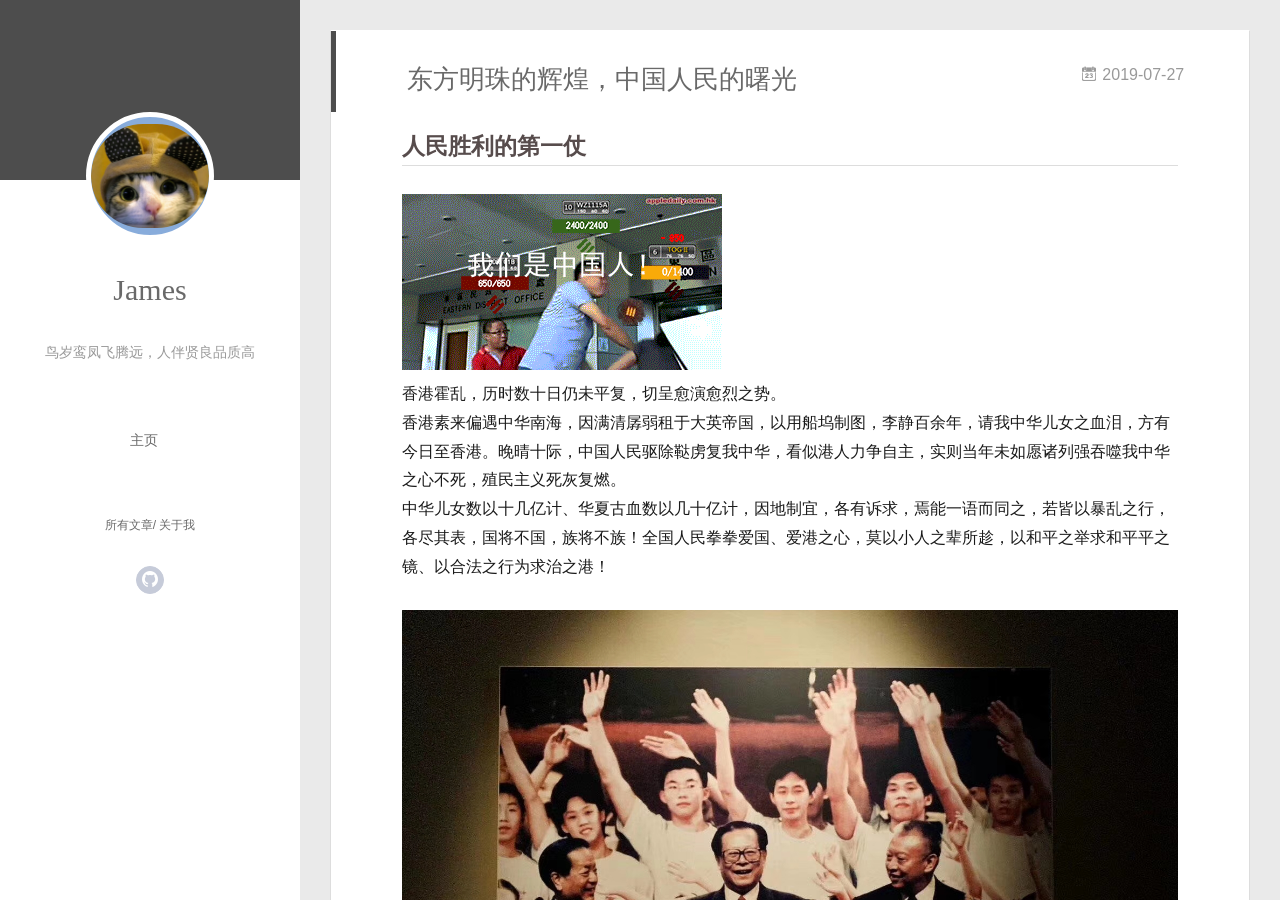
==== commit a13f2d2c: "Site updated: 2019-07-27 19:05:15" ====
--- a/index.html
+++ b/index.html
@@ -33,7 +33,7 @@
 
   </style>
 
-<link rel="stylesheet" type="text/css" href="/assets/css/DPlayer.min.css"><script src="/assets/js/DPlayer.min.js"></script></head>
+</head>
 
 </html>
 
@@ -134,18 +134,20 @@
                                                                                             class="anm-canvas"></canvas>
           </div>
           <div id="js-content" class="content-ll">
-            <article id="post-my-pass" class="article article-type-post  article-index" itemscope
+            <article id="post-东方明珠的辉煌，中国人民的曙光" class="article article-type-post  article-index"
+                                                                                            itemscope
                                                                                             itemprop="blogPost">
               <div class="article-inner">
 
                 <header class="article-header">
                   <h1 itemprop="name">
-                    <a class="article-title" href="/2019/07/27/my-pass/">my
-                      pass</a>
+                    <a class="article-title"
+                                                                                                    href="/2019/07/27/东方明珠的辉煌，中国人民的曙光/">东方明珠的辉煌，中国人民的曙光</a>
                   </h1>
 
-                  <a href="/2019/07/27/my-pass/" class="archive-article-date">
-                    <time datetime="2019-07-27T04:00:51.000Z"
+                  <a href="/2019/07/27/东方明珠的辉煌，中国人民的曙光/"
+                                                                                                  class="archive-article-date">
+                    <time datetime="2019-07-27T10:33:47.000Z"
                                                                                                     itemprop="datePublished"><i
                                                                                                       class="icon-calendar icon"></i>2019-07-27</time>
                   </a>
@@ -158,33 +160,22 @@
                                                                                                   href="/assets/css/APlayer.min.css">
                   <script src="/assets/js/APlayer.min.js"
                                                                                                   class="aplayer-secondary-script-marker">
-                  </script><img src="/2019/07/27/my-pass/champions.png"
-                                                                                                  title="This is an example image">
-                  <div id="dplayer0" class="dplayer hexo-tag-dplayer-mark"
-                                                                                                  style="margin-bottom: 20px;">
-                  </div>
-                  <script>
-                    (function() {
-                      var player = new DPlayer({
-                        "container": document.getElementById("dplayer0"),
-                        "theme": "#FADFA3",
-                        "loop": true,
-                        "video": {
-                          "url": "http://home.ustc.edu.cn/~mmmwhy/GEM.mp4",
-                          "pic": "http://home.ustc.edu.cn/~mmmwhy/GEM.jpg"
-                        }
-                      });
-                      window.dplayers || (window.dplayers = []);
-                      window.dplayers.push(player);
-                    })()
-
                   </script>
+                  <h2 id="人民胜利的第一仗"><a href="#人民胜利的第一仗" class="headerlink"
+                                                                                                    title="人民胜利的第一仗"></a>人民胜利的第一仗
+                  </h2><img src="/2019/07/27/东方明珠的辉煌，中国人民的曙光/港独.gif">
+
+                  <p>
+                    香港霍乱，历时数十日仍未平复，切呈愈演愈烈之势。<br>香港素来偏遇中华南海，因满清孱弱租于大英帝国，以用船坞制图，李静百余年，请我中华儿女之血泪，方有今日至香港。晚晴十际，中国人民驱除鞑虏复我中华，看似港人力争自主，实则当年未如愿诸列强吞噬我中华之心不死，殖民主义死灰复燃。<br>中华儿女数以十几亿计、华夏古血数以几十亿计，因地制宜，各有诉求，焉能一语而同之，若皆以暴乱之行，各尽其表，国将不国，族将不族！全国人民拳拳爱国、爱港之心，莫以小人之辈所趁，以和平之举求和平平之镜、以合法之行为求治之港！
+                  </p>
+                  <img src="/2019/07/27/东方明珠的辉煌，中国人民的曙光/香港.jpg">
 
                 </div>
                 <div class="article-info article-info-index">
 
                   <p class="article-more-link">
-                    <a class="article-more-a" href="/2019/07/27/my-pass/">展开全文
+                    <a class="article-more-a"
+                                                                                                    href="/2019/07/27/东方明珠的辉煌，中国人民的曙光/">展开全文
                       >></a>
                   </p>
 
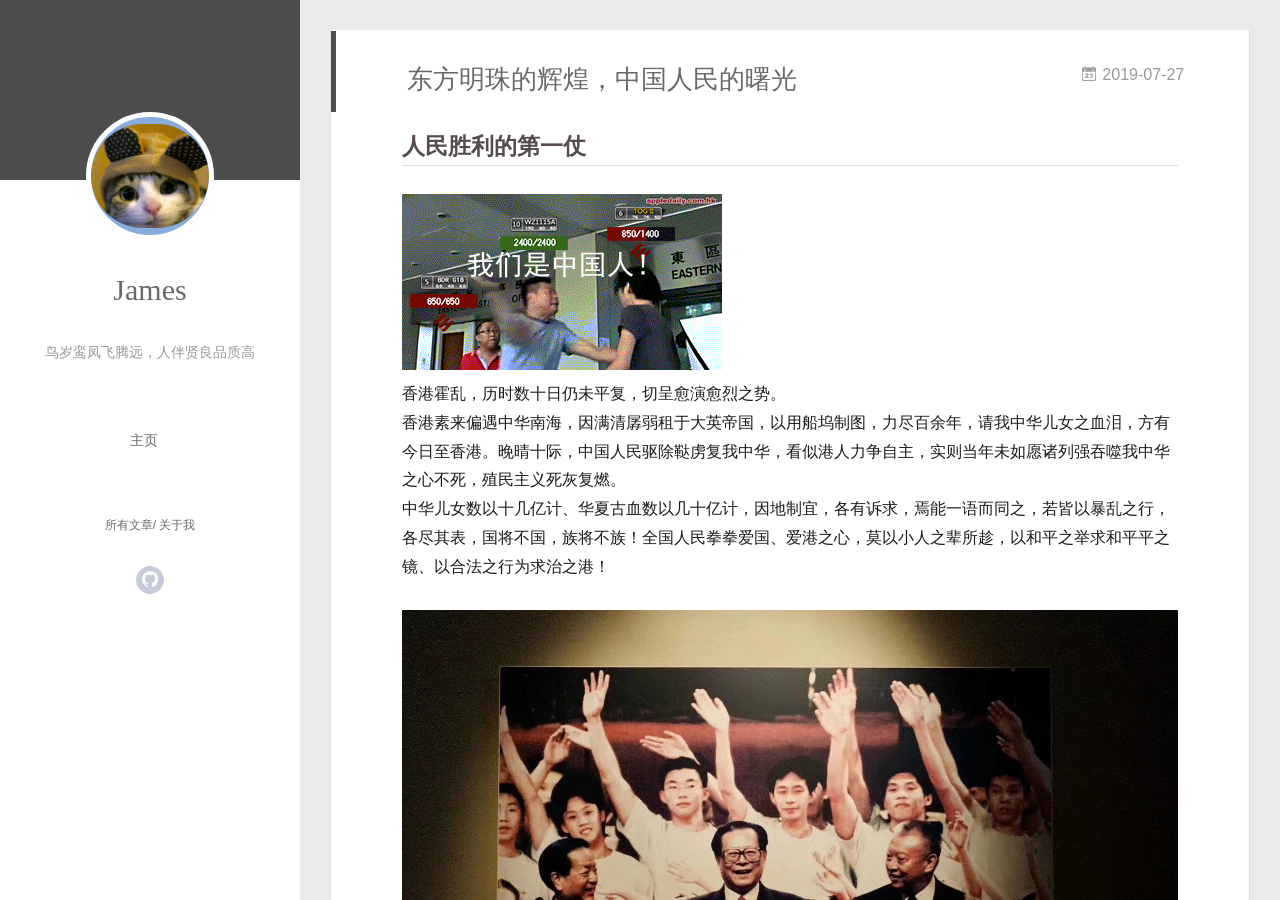
==== commit 4e6a504a: "Site updated: 2019-07-27 19:11:41" ====
--- a/index.html
+++ b/index.html
@@ -166,7 +166,7 @@
                   </h2><img src="/2019/07/27/东方明珠的辉煌，中国人民的曙光/港独.gif">
 
                   <p>
-                    香港霍乱，历时数十日仍未平复，切呈愈演愈烈之势。<br>香港素来偏遇中华南海，因满清孱弱租于大英帝国，以用船坞制图，李静百余年，请我中华儿女之血泪，方有今日至香港。晚晴十际，中国人民驱除鞑虏复我中华，看似港人力争自主，实则当年未如愿诸列强吞噬我中华之心不死，殖民主义死灰复燃。<br>中华儿女数以十几亿计、华夏古血数以几十亿计，因地制宜，各有诉求，焉能一语而同之，若皆以暴乱之行，各尽其表，国将不国，族将不族！全国人民拳拳爱国、爱港之心，莫以小人之辈所趁，以和平之举求和平平之镜、以合法之行为求治之港！
+                    香港霍乱，历时数十日仍未平复，切呈愈演愈烈之势。<br>香港素来偏遇中华南海，因满清孱弱租于大英帝国，以用船坞制图，力尽百余年，请我中华儿女之血泪，方有今日至香港。晚晴十际，中国人民驱除鞑虏复我中华，看似港人力争自主，实则当年未如愿诸列强吞噬我中华之心不死，殖民主义死灰复燃。<br>中华儿女数以十几亿计、华夏古血数以几十亿计，因地制宜，各有诉求，焉能一语而同之，若皆以暴乱之行，各尽其表，国将不国，族将不族！全国人民拳拳爱国、爱港之心，莫以小人之辈所趁，以和平之举求和平平之镜、以合法之行为求治之港！
                   </p>
                   <img src="/2019/07/27/东方明珠的辉煌，中国人民的曙光/香港.jpg">
 
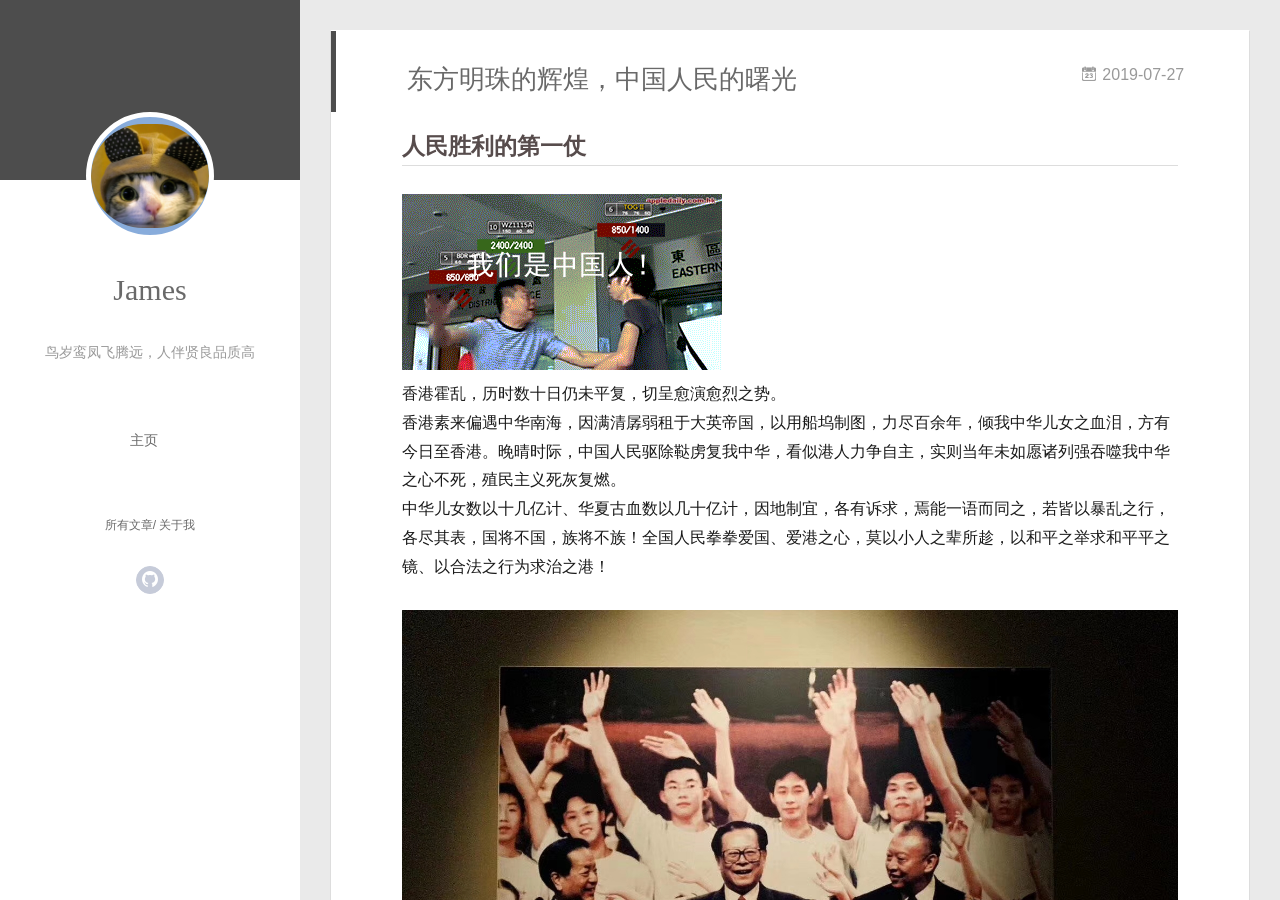
==== commit a3d6b642: "Site updated: 2019-07-27 19:18:06" ====
--- a/index.html
+++ b/index.html
@@ -166,7 +166,7 @@
                   </h2><img src="/2019/07/27/东方明珠的辉煌，中国人民的曙光/港独.gif">
 
                   <p>
-                    香港霍乱，历时数十日仍未平复，切呈愈演愈烈之势。<br>香港素来偏遇中华南海，因满清孱弱租于大英帝国，以用船坞制图，力尽百余年，请我中华儿女之血泪，方有今日至香港。晚晴十际，中国人民驱除鞑虏复我中华，看似港人力争自主，实则当年未如愿诸列强吞噬我中华之心不死，殖民主义死灰复燃。<br>中华儿女数以十几亿计、华夏古血数以几十亿计，因地制宜，各有诉求，焉能一语而同之，若皆以暴乱之行，各尽其表，国将不国，族将不族！全国人民拳拳爱国、爱港之心，莫以小人之辈所趁，以和平之举求和平平之镜、以合法之行为求治之港！
+                    香港霍乱，历时数十日仍未平复，切呈愈演愈烈之势。<br>香港素来偏遇中华南海，因满清孱弱租于大英帝国，以用船坞制图，力尽百余年，倾我中华儿女之血泪，方有今日至香港。晚晴时际，中国人民驱除鞑虏复我中华，看似港人力争自主，实则当年未如愿诸列强吞噬我中华之心不死，殖民主义死灰复燃。<br>中华儿女数以十几亿计、华夏古血数以几十亿计，因地制宜，各有诉求，焉能一语而同之，若皆以暴乱之行，各尽其表，国将不国，族将不族！全国人民拳拳爱国、爱港之心，莫以小人之辈所趁，以和平之举求和平平之镜、以合法之行为求治之港！
                   </p>
                   <img src="/2019/07/27/东方明珠的辉煌，中国人民的曙光/香港.jpg">
 
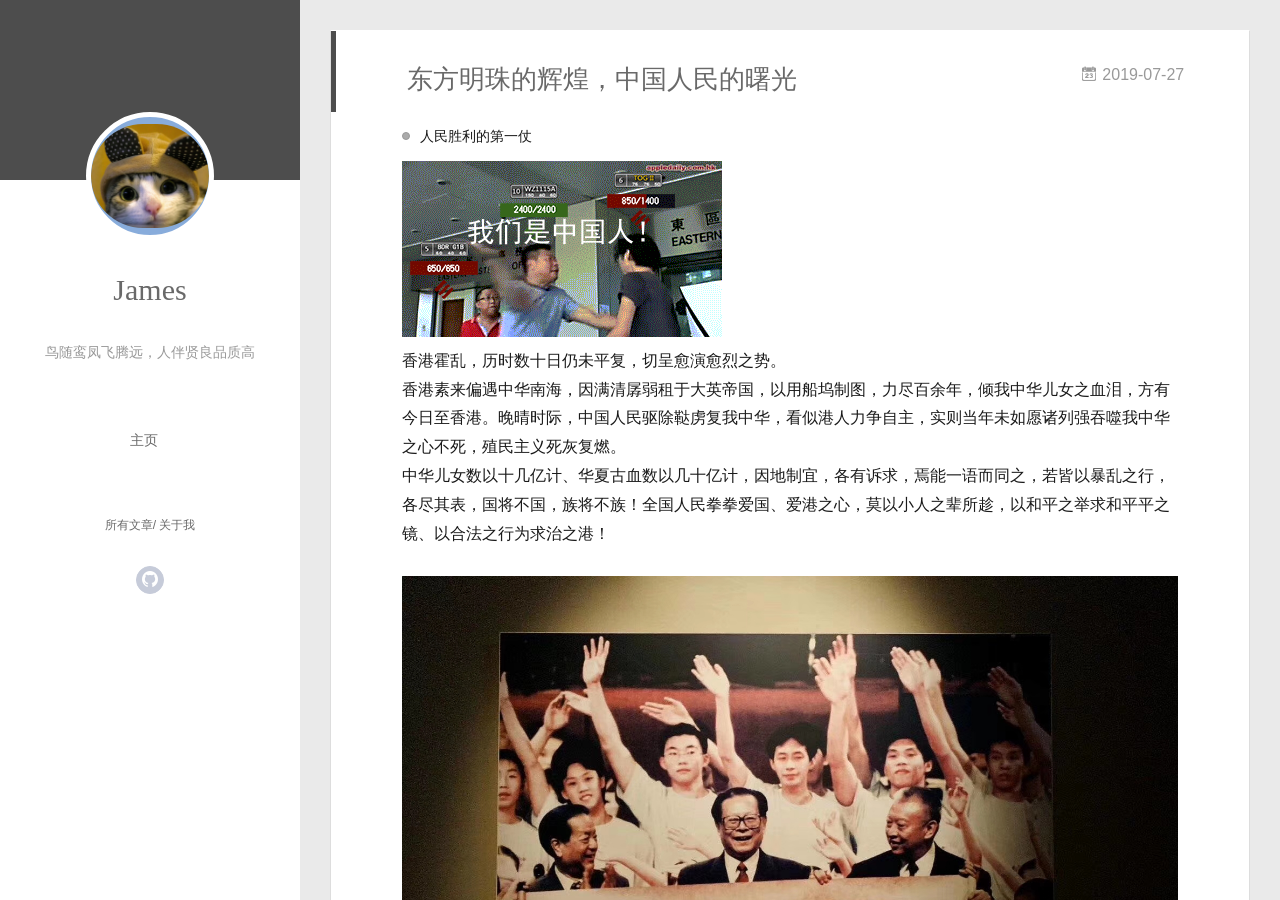
==== commit 7ded7356: "Site updated: 2019-07-27 20:19:46" ====
--- a/index.html
+++ b/index.html
@@ -51,7 +51,7 @@
             <h1 class="header-author"><a href="/">James</a></h1>
           </hgroup>
 
-          <p class="header-subtitle">鸟岁鸾凤飞腾远，人伴贤良品质高</p>
+          <p class="header-subtitle">鸟随鸾凤飞腾远，人伴贤良品质高</p>
 
           <nav class="header-menu">
             <ul>
@@ -100,7 +100,7 @@
             </hgroup>
 
             <p class="header-subtitle"><i
-                                                                                              class="icon icon-quo-left"></i>鸟岁鸾凤飞腾远，人伴贤良品质高<i
+                                                                                              class="icon icon-quo-left"></i>鸟随鸾凤飞腾远，人伴贤良品质高<i
                                                                                               class="icon icon-quo-right"></i>
             </p>
 
@@ -161,9 +161,10 @@
                   <script src="/assets/js/APlayer.min.js"
                                                                                                   class="aplayer-secondary-script-marker">
                   </script>
-                  <h2 id="人民胜利的第一仗"><a href="#人民胜利的第一仗" class="headerlink"
-                                                                                                    title="人民胜利的第一仗"></a>人民胜利的第一仗
-                  </h2><img src="/2019/07/27/东方明珠的辉煌，中国人民的曙光/港独.gif">
+                  <ul>
+                    <li>人民胜利的第一仗</li>
+                  </ul>
+                  <img src="/2019/07/27/东方明珠的辉煌，中国人民的曙光/港独.gif">
 
                   <p>
                     香港霍乱，历时数十日仍未平复，切呈愈演愈烈之势。<br>香港素来偏遇中华南海，因满清孱弱租于大英帝国，以用船坞制图，力尽百余年，倾我中华儿女之血泪，方有今日至香港。晚晴时际，中国人民驱除鞑虏复我中华，看似港人力争自主，实则当年未如愿诸列强吞噬我中华之心不死，殖民主义死灰复燃。<br>中华儿女数以十几亿计、华夏古血数以几十亿计，因地制宜，各有诉求，焉能一语而同之，若皆以暴乱之行，各尽其表，国将不国，族将不族！全国人民拳拳爱国、爱港之心，莫以小人之辈所趁，以和平之举求和平平之镜、以合法之行为求治之港！
@@ -172,6 +173,18 @@
 
                 </div>
                 <div class="article-info article-info-index">
+
+                  <div class="article-category tagcloud">
+                    <i class="icon-book icon"></i>
+                    <ul class="article-tag-list">
+
+                      <li class="article-tag-list-item">
+                        <a href="/categories/励志//"
+                                                                                                        class="article-tag-list-link color3">励志</a>
+                      </li>
+
+                    </ul>
+                  </div>
 
                   <p class="article-more-link">
                     <a class="article-more-a"
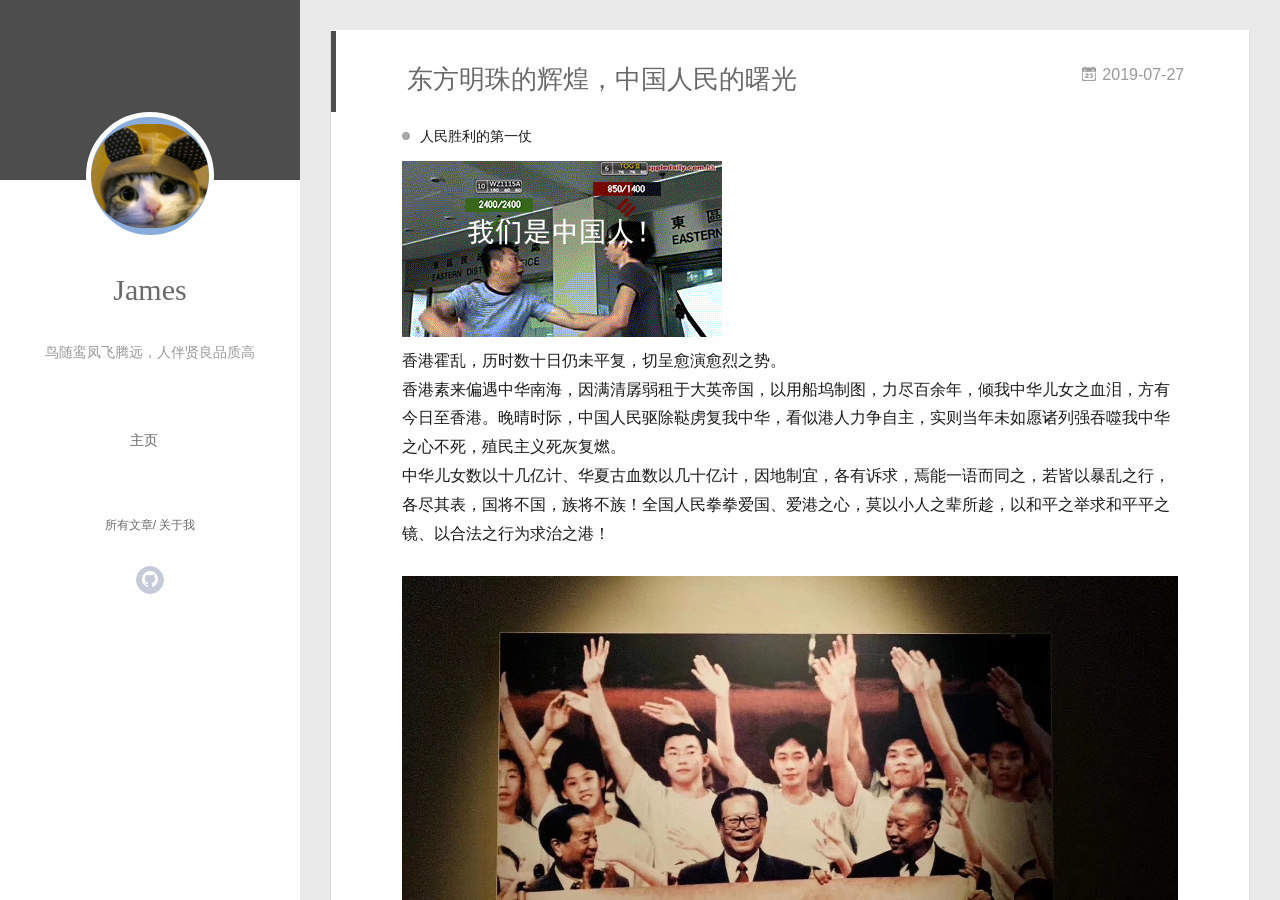
==== commit 5acf1c51: "Site updated: 2019-07-27 20:30:22" ====
--- a/index.html
+++ b/index.html
@@ -11,6 +11,7 @@
   <title>WilimCode 专注技术成长</title>
   <meta name="viewport"
                                                                                   content="width=device-width, initial-scale=1, maximum-scale=1">
+  <meta name="keywords" content="励志">
   <meta property="og:type" content="website">
   <meta property="og:title" content="WilimCode 专注技术成长">
   <meta property="og:url" content="https://www.xzlxh.club/index.html">
@@ -173,6 +174,18 @@
 
                 </div>
                 <div class="article-info article-info-index">
+
+                  <div class="article-tag tagcloud">
+                    <i class="icon-price-tags icon"></i>
+                    <ul class="article-tag-list">
+
+                      <li class="article-tag-list-item">
+                        <a href="javascript:void(0)"
+                                                                                                        class="js-tag article-tag-list-link color3">励志</a>
+                      </li>
+
+                    </ul>
+                  </div>
 
                   <div class="article-category tagcloud">
                     <i class="icon-book icon"></i>
@@ -6872,6 +6885,10 @@
             </label>
             <ul class="article-tag-list" q-show="showTags">
 
+              <li class="article-tag-list-item">
+                <a href="javascript:void(0)" class="js-tag color3">励志</a>
+              </li>
+
               <div class="clearfix"></div>
             </ul>
           </div>
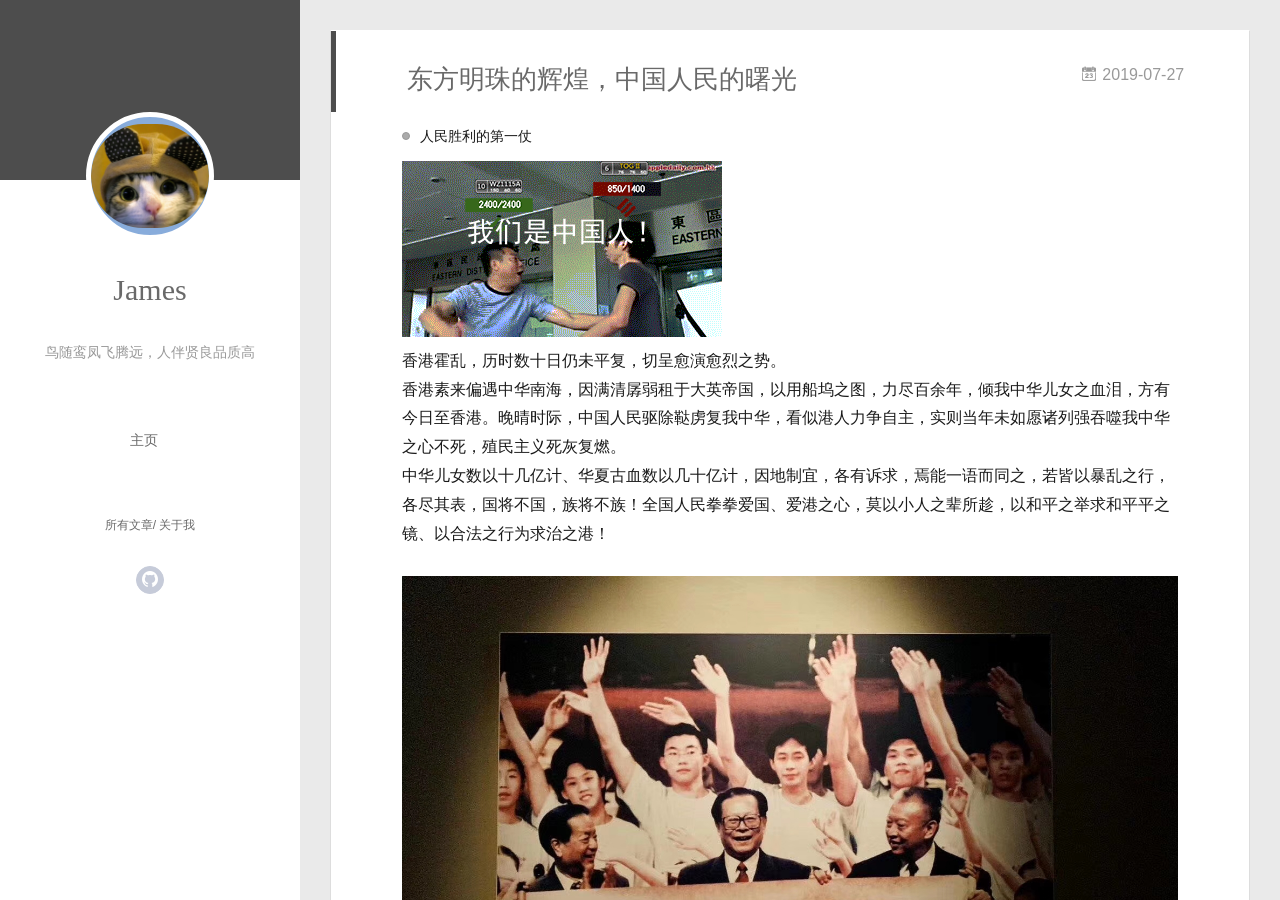
==== commit b3f070be: "Site updated: 2019-07-27 20:33:53" ====
--- a/index.html
+++ b/index.html
@@ -168,7 +168,7 @@
                   <img src="/2019/07/27/东方明珠的辉煌，中国人民的曙光/港独.gif">
 
                   <p>
-                    香港霍乱，历时数十日仍未平复，切呈愈演愈烈之势。<br>香港素来偏遇中华南海，因满清孱弱租于大英帝国，以用船坞制图，力尽百余年，倾我中华儿女之血泪，方有今日至香港。晚晴时际，中国人民驱除鞑虏复我中华，看似港人力争自主，实则当年未如愿诸列强吞噬我中华之心不死，殖民主义死灰复燃。<br>中华儿女数以十几亿计、华夏古血数以几十亿计，因地制宜，各有诉求，焉能一语而同之，若皆以暴乱之行，各尽其表，国将不国，族将不族！全国人民拳拳爱国、爱港之心，莫以小人之辈所趁，以和平之举求和平平之镜、以合法之行为求治之港！
+                    香港霍乱，历时数十日仍未平复，切呈愈演愈烈之势。<br>香港素来偏遇中华南海，因满清孱弱租于大英帝国，以用船坞之图，力尽百余年，倾我中华儿女之血泪，方有今日至香港。晚晴时际，中国人民驱除鞑虏复我中华，看似港人力争自主，实则当年未如愿诸列强吞噬我中华之心不死，殖民主义死灰复燃。<br>中华儿女数以十几亿计、华夏古血数以几十亿计，因地制宜，各有诉求，焉能一语而同之，若皆以暴乱之行，各尽其表，国将不国，族将不族！全国人民拳拳爱国、爱港之心，莫以小人之辈所趁，以和平之举求和平平之镜、以合法之行为求治之港！
                   </p>
                   <img src="/2019/07/27/东方明珠的辉煌，中国人民的曙光/香港.jpg">
 
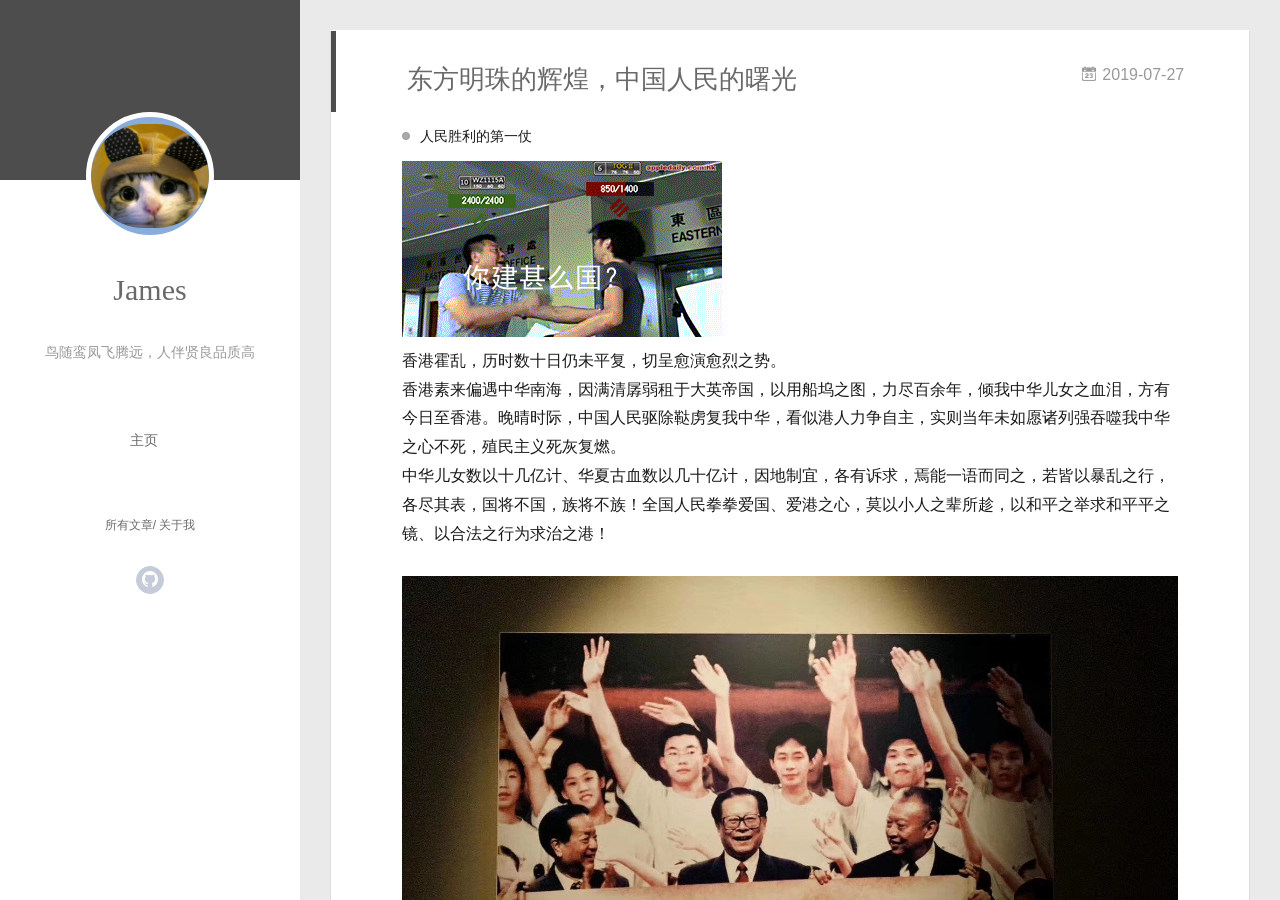
==== commit 0341bacd: "Site updated: 2019-07-28 18:05:31" ====
--- a/index.html
+++ b/index.html
@@ -245,6 +245,17 @@
             </div>
           </div>
         </div>
+        <script type="text/javascript">
+          var cnzz_protocol = (("https:" == document.location.protocol) ?
+            "https://" :
+            "http://");
+          document.write(unescape(
+            "%3Cspan id='cnzz_stat_icon_1275847501'%3E%3C/span%3E%3Cscript src='" +
+            cnzz_protocol +
+            "s23.cnzz.com/z_stat.php%3Fid%3D1275847501%26show%3Dpic' type='text/javascript'%3E%3C/script%3E"
+          ));
+
+        </script>
       </footer>
 
     </div>
